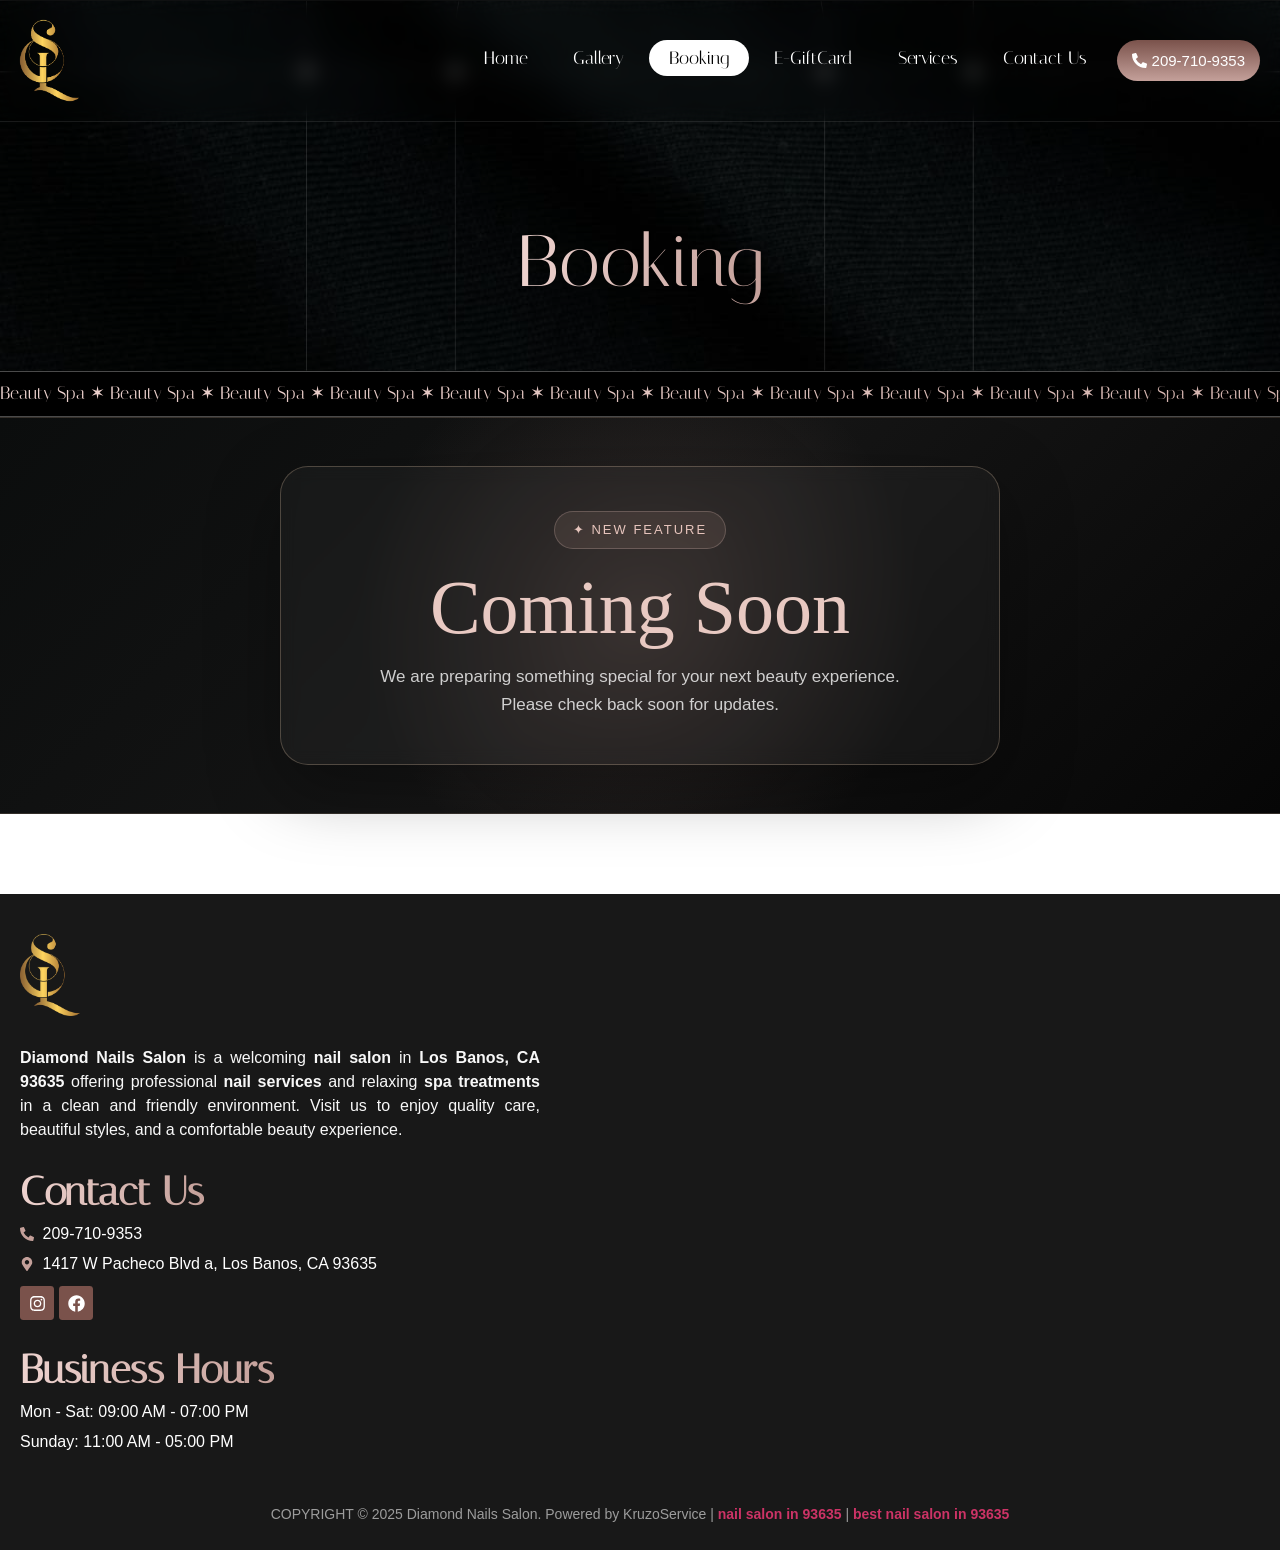
==== booking.html @ 9207c077 "init" ====
<!doctype html>
<html lang="en-US">
  <head>
    <meta charset="UTF-8" />
    <meta name="viewport" content="width=device-width, initial-scale=1" />
    <link rel="profile" href="https://gmpg.org/xfn/11" />
    <meta
      name="robots"
      content="index, follow, max-image-preview:large, max-snippet:-1, max-video-preview:-1"
    />

    <!-- This site is optimized with the Yoast SEO Premium plugin v25.3 (Yoast SEO v25.3) - https://yoast.com/wordpress/plugins/seo/ -->
    <title>Diamond Nails Salon</title>
    <link rel="canonical" href="booking.html" />
    <meta property="og:locale" content="en_US" />
    <meta property="og:type" content="article" />
    <meta property="og:title" content="Diamond Nails Salon" />
    <meta
      property="og:description"
      content="Booking GENERAL In this privacy &amp; cookies policy (“Policy”), we describe the information that we collect about you, that you provide to us, is provided to us by third parties, and will be processed by us, as you use this Application (our “App”) and the services available through this App, our mobile application, and for […]"
    />
    <meta property="og:url" content="https://solnailsspacary.com/booking/" />
    <meta property="og:site_name" content="Diamond Nails Salon" />
    <meta
      property="article:publisher"
      content="https://www.facebook.com/DiamondNailsSalon4"
    />
    <meta
      property="article:modified_time"
      content="2026-03-06T20:10:33+00:00"
    />
    <meta property="og:image" content="assets/images/image-6-cdd45d088b.png" />
    <meta property="og:image:width" content="1262" />
    <meta property="og:image:height" content="1726" />
    <meta property="og:image:type" content="image/png" />
    <meta name="twitter:card" content="summary_large_image" />
    <meta name="twitter:label1" content="Est. reading time" />
    <meta name="twitter:data1" content="28 minutes" />
    <script type="application/ld+json" class="yoast-schema-graph">
      {
        "@context": "https://schema.org",
        "@graph": [
          {
            "@type": "WebPage",
            "@id": "https://solnailsspacary.com/booking/",
            "url": "https://solnailsspacary.com/booking/",
            "name": "Booking - Nail salon in Cary | Diamond Nails Salon | CA 93635",
            "isPartOf": { "@id": "https://solnailsspacary.com/#website" },
            "datePublished": "2024-12-26T17:07:04+00:00",
            "dateModified": "2026-03-06T20:10:33+00:00",
            "breadcrumb": {
              "@id": "https://solnailsspacary.com/booking/#breadcrumb"
            },
            "inLanguage": "en-US",
            "potentialAction": [
              {
                "@type": "ReadAction",
                "target": ["https://solnailsspacary.com/booking/"]
              }
            ]
          },
          {
            "@type": "BreadcrumbList",
            "@id": "https://solnailsspacary.com/booking/#breadcrumb",
            "itemListElement": [
              {
                "@type": "ListItem",
                "position": 1,
                "name": "Home",
                "item": "https://solnailsspacary.com/"
              },
              { "@type": "ListItem", "position": 2, "name": "Booking" }
            ]
          },
          {
            "@type": "WebSite",
            "@id": "https://solnailsspacary.com/#website",
            "url": "https://solnailsspacary.com/",
            "name": "Nail salon in Cary | Diamond Nails Salon | CA 93635",
            "description": "Best nail salon in 93635",
            "publisher": { "@id": "https://solnailsspacary.com/#organization" },
            "alternateName": "Diamond Nails Salon",
            "potentialAction": [
              {
                "@type": "SearchAction",
                "target": {
                  "@type": "EntryPoint",
                  "urlTemplate": "https://solnailsspacary.com/?s={search_term_string}"
                },
                "query-input": {
                  "@type": "PropertyValueSpecification",
                  "valueRequired": true,
                  "valueName": "search_term_string"
                }
              }
            ],
            "inLanguage": "en-US"
          },
          {
            "@type": "Organization",
            "@id": "https://solnailsspacary.com/#organization",
            "name": "Diamond Nails Salon",
            "alternateName": "Diamond Nails Salon",
            "url": "https://solnailsspacary.com/",
            "logo": {
              "@type": "ImageObject",
              "inLanguage": "en-US",
              "@id": "https://solnailsspacary.com/#/schema/logo/image/",
              "url": "assets/images/image-6-cdd45d088b.png",
              "contentUrl": "assets/images/image-6-cdd45d088b.png",
              "width": 1262,
              "height": 1726,
              "caption": "Diamond Nails Salon"
            },
            "image": {
              "@id": "https://solnailsspacary.com/#/schema/logo/image/"
            },
            "sameAs": [
              "https://www.facebook.com/DiamondNailsSalon4",
              "https://www.instagram.com/solnailsspacary"
            ],
            "description": "At to Diamond Nails Salon, a modern nail salon in Los Banos, CA 93635 relaxation, expert care come together to create a refreshing self-care experience",
            "telephone": "+1-919-467-8168",
            "legalName": "Diamond Nails Salon",
            "numberOfEmployees": {
              "@type": "QuantitativeValue",
              "minValue": "1",
              "maxValue": "10"
            },
            "publishingPrinciples": "https://solnailsspacary.com/",
            "ownershipFundingInfo": "https://solnailsspacary.com/",
            "actionableFeedbackPolicy": "https://solnailsspacary.com/services/",
            "correctionsPolicy": "https://solnailsspacary.com/contact-us/",
            "ethicsPolicy": "https://solnailsspacary.com/booking/",
            "diversityPolicy": "https://solnailsspacary.com/gallery/",
            "diversityStaffingReport": "https://solnailsspacary.com/"
          }
        ]
      }
    </script>
    <!-- / Yoast SEO Premium plugin. -->

    <link rel="dns-prefetch" href="//www.googletagmanager.com" />
    <link
      rel="alternate"
      type="application/rss+xml"
      title="Nail salon in Cary | Diamond Nails Salon | CA 93635 » Feed"
      href="https://solnailsspacary.com/feed/"
    />
    <link
      rel="alternate"
      type="application/rss+xml"
      title="Nail salon in Cary | Diamond Nails Salon | CA 93635 » Comments Feed"
      href="https://solnailsspacary.com/comments/feed/"
    />
    <link
      rel="alternate"
      title="oEmbed (JSON)"
      type="application/json+oembed"
      href="https://solnailsspacary.com/wp-json/oembed/1.0/embed?url=https%3A%2F%2Fsolnailsspacary.com%2Fbooking%2F"
    />
    <link
      rel="alternate"
      title="oEmbed (XML)"
      type="text/xml+oembed"
      href="https://solnailsspacary.com/wp-json/oembed/1.0/embed?url=https%3A%2F%2Fsolnailsspacary.com%2Fbooking%2F&amp;format=xml"
    />
    <style id="wp-img-auto-sizes-contain-inline-css">
      img:is([sizes="auto" i], [sizes^="auto," i]) {
        contain-intrinsic-size: 3000px 1500px;
      }
      /*# sourceURL=wp-img-auto-sizes-contain-inline-css */
    </style>
    <style id="global-styles-inline-css">
      :root {
        --wp--preset--aspect-ratio--square: 1;
        --wp--preset--aspect-ratio--4-3: 4/3;
        --wp--preset--aspect-ratio--3-4: 3/4;
        --wp--preset--aspect-ratio--3-2: 3/2;
        --wp--preset--aspect-ratio--2-3: 2/3;
        --wp--preset--aspect-ratio--16-9: 16/9;
        --wp--preset--aspect-ratio--9-16: 9/16;
        --wp--preset--color--black: #000000;
        --wp--preset--color--cyan-bluish-gray: #abb8c3;
        --wp--preset--color--white: #ffffff;
        --wp--preset--color--pale-pink: #f78da7;
        --wp--preset--color--vivid-red: #cf2e2e;
        --wp--preset--color--luminous-vivid-orange: #ff6900;
        --wp--preset--color--luminous-vivid-amber: #fcb900;
        --wp--preset--color--light-green-cyan: #7bdcb5;
        --wp--preset--color--vivid-green-cyan: #00d084;
        --wp--preset--color--pale-cyan-blue: #8ed1fc;
        --wp--preset--color--vivid-cyan-blue: #0693e3;
        --wp--preset--color--vivid-purple: #9b51e0;
        --wp--preset--gradient--vivid-cyan-blue-to-vivid-purple: linear-gradient(
          135deg,
          rgb(6, 147, 227) 0%,
          rgb(155, 81, 224) 100%
        );
        --wp--preset--gradient--light-green-cyan-to-vivid-green-cyan: linear-gradient(
          135deg,
          rgb(122, 220, 180) 0%,
          rgb(0, 208, 130) 100%
        );
        --wp--preset--gradient--luminous-vivid-amber-to-luminous-vivid-orange: linear-gradient(
          135deg,
          rgb(252, 185, 0) 0%,
          rgb(255, 105, 0) 100%
        );
        --wp--preset--gradient--luminous-vivid-orange-to-vivid-red: linear-gradient(
          135deg,
          rgb(255, 105, 0) 0%,
          rgb(207, 46, 46) 100%
        );
        --wp--preset--gradient--very-light-gray-to-cyan-bluish-gray: linear-gradient(
          135deg,
          rgb(238, 238, 238) 0%,
          rgb(169, 184, 195) 100%
        );
        --wp--preset--gradient--cool-to-warm-spectrum: linear-gradient(
          135deg,
          rgb(74, 234, 220) 0%,
          rgb(151, 120, 209) 20%,
          rgb(207, 42, 186) 40%,
          rgb(238, 44, 130) 60%,
          rgb(251, 105, 98) 80%,
          rgb(254, 248, 76) 100%
        );
        --wp--preset--gradient--blush-light-purple: linear-gradient(
          135deg,
          rgb(255, 206, 236) 0%,
          rgb(152, 150, 240) 100%
        );
        --wp--preset--gradient--blush-bordeaux: linear-gradient(
          135deg,
          rgb(254, 205, 165) 0%,
          rgb(254, 45, 45) 50%,
          rgb(107, 0, 62) 100%
        );
        --wp--preset--gradient--luminous-dusk: linear-gradient(
          135deg,
          rgb(255, 203, 112) 0%,
          rgb(199, 81, 192) 50%,
          rgb(65, 88, 208) 100%
        );
        --wp--preset--gradient--pale-ocean: linear-gradient(
          135deg,
          rgb(255, 245, 203) 0%,
          rgb(182, 227, 212) 50%,
          rgb(51, 167, 181) 100%
        );
        --wp--preset--gradient--electric-grass: linear-gradient(
          135deg,
          rgb(202, 248, 128) 0%,
          rgb(113, 206, 126) 100%
        );
        --wp--preset--gradient--midnight: linear-gradient(
          135deg,
          rgb(2, 3, 129) 0%,
          rgb(40, 116, 252) 100%
        );
        --wp--preset--font-size--small: 13px;
        --wp--preset--font-size--medium: 20px;
        --wp--preset--font-size--large: 36px;
        --wp--preset--font-size--x-large: 42px;
        --wp--preset--spacing--20: 0.44rem;
        --wp--preset--spacing--30: 0.67rem;
        --wp--preset--spacing--40: 1rem;
        --wp--preset--spacing--50: 1.5rem;
        --wp--preset--spacing--60: 2.25rem;
        --wp--preset--spacing--70: 3.38rem;
        --wp--preset--spacing--80: 5.06rem;
        --wp--preset--shadow--natural: 6px 6px 9px rgba(0, 0, 0, 0.2);
        --wp--preset--shadow--deep: 12px 12px 50px rgba(0, 0, 0, 0.4);
        --wp--preset--shadow--sharp: 6px 6px 0px rgba(0, 0, 0, 0.2);
        --wp--preset--shadow--outlined:
          6px 6px 0px -3px rgb(255, 255, 255), 6px 6px rgb(0, 0, 0);
        --wp--preset--shadow--crisp: 6px 6px 0px rgb(0, 0, 0);
      }
      :root {
        --wp--style--global--content-size: 800px;
        --wp--style--global--wide-size: 1200px;
      }
      :where(body) {
        margin: 0;
      }
      .wp-site-blocks > .alignleft {
        float: left;
        margin-right: 2em;
      }
      .wp-site-blocks > .alignright {
        float: right;
        margin-left: 2em;
      }
      .wp-site-blocks > .aligncenter {
        justify-content: center;
        margin-left: auto;
        margin-right: auto;
      }
      :where(.wp-site-blocks) > * {
        margin-block-start: 24px;
        margin-block-end: 0;
      }
      :where(.wp-site-blocks) > :first-child {
        margin-block-start: 0;
      }
      :where(.wp-site-blocks) > :last-child {
        margin-block-end: 0;
      }
      :root {
        --wp--style--block-gap: 24px;
      }
      :root :where(.is-layout-flow) > :first-child {
        margin-block-start: 0;
      }
      :root :where(.is-layout-flow) > :last-child {
        margin-block-end: 0;
      }
      :root :where(.is-layout-flow) > * {
        margin-block-start: 24px;
        margin-block-end: 0;
      }
      :root :where(.is-layout-constrained) > :first-child {
        margin-block-start: 0;
      }
      :root :where(.is-layout-constrained) > :last-child {
        margin-block-end: 0;
      }
      :root :where(.is-layout-constrained) > * {
        margin-block-start: 24px;
        margin-block-end: 0;
      }
      :root :where(.is-layout-flex) {
        gap: 24px;
      }
      :root :where(.is-layout-grid) {
        gap: 24px;
      }
      .is-layout-flow > .alignleft {
        float: left;
        margin-inline-start: 0;
        margin-inline-end: 2em;
      }
      .is-layout-flow > .alignright {
        float: right;
        margin-inline-start: 2em;
        margin-inline-end: 0;
      }
      .is-layout-flow > .aligncenter {
        margin-left: auto !important;
        margin-right: auto !important;
      }
      .is-layout-constrained > .alignleft {
        float: left;
        margin-inline-start: 0;
        margin-inline-end: 2em;
      }
      .is-layout-constrained > .alignright {
        float: right;
        margin-inline-start: 2em;
        margin-inline-end: 0;
      }
      .is-layout-constrained > .aligncenter {
        margin-left: auto !important;
        margin-right: auto !important;
      }
      .is-layout-constrained
        > :where(:not(.alignleft):not(.alignright):not(.alignfull)) {
        max-width: var(--wp--style--global--content-size);
        margin-left: auto !important;
        margin-right: auto !important;
      }
      .is-layout-constrained > .alignwide {
        max-width: var(--wp--style--global--wide-size);
      }
      body .is-layout-flex {
        display: flex;
      }
      .is-layout-flex {
        flex-wrap: wrap;
        align-items: center;
      }
      .is-layout-flex > :is(*, div) {
        margin: 0;
      }
      body .is-layout-grid {
        display: grid;
      }
      .is-layout-grid > :is(*, div) {
        margin: 0;
      }
      body {
        padding-top: 0px;
        padding-right: 0px;
        padding-bottom: 0px;
        padding-left: 0px;
      }
      :root :where(.wp-element-button, .wp-block-button__link) {
        background-color: #32373c;
        border-width: 0;
        color: #fff;
        font-family: inherit;
        font-size: inherit;
        font-style: inherit;
        font-weight: inherit;
        letter-spacing: inherit;
        line-height: inherit;
        padding-top: calc(0.667em + 2px);
        padding-right: calc(1.333em + 2px);
        padding-bottom: calc(0.667em + 2px);
        padding-left: calc(1.333em + 2px);
        text-decoration: none;
        text-transform: inherit;
      }
      .has-black-color {
        color: var(--wp--preset--color--black) !important;
      }
      .has-cyan-bluish-gray-color {
        color: var(--wp--preset--color--cyan-bluish-gray) !important;
      }
      .has-white-color {
        color: var(--wp--preset--color--white) !important;
      }
      .has-pale-pink-color {
        color: var(--wp--preset--color--pale-pink) !important;
      }
      .has-vivid-red-color {
        color: var(--wp--preset--color--vivid-red) !important;
      }
      .has-luminous-vivid-orange-color {
        color: var(--wp--preset--color--luminous-vivid-orange) !important;
      }
      .has-luminous-vivid-amber-color {
        color: var(--wp--preset--color--luminous-vivid-amber) !important;
      }
      .has-light-green-cyan-color {
        color: var(--wp--preset--color--light-green-cyan) !important;
      }
      .has-vivid-green-cyan-color {
        color: var(--wp--preset--color--vivid-green-cyan) !important;
      }
      .has-pale-cyan-blue-color {
        color: var(--wp--preset--color--pale-cyan-blue) !important;
      }
      .has-vivid-cyan-blue-color {
        color: var(--wp--preset--color--vivid-cyan-blue) !important;
      }
      .has-vivid-purple-color {
        color: var(--wp--preset--color--vivid-purple) !important;
      }
      .has-black-background-color {
        background-color: var(--wp--preset--color--black) !important;
      }
      .has-cyan-bluish-gray-background-color {
        background-color: var(--wp--preset--color--cyan-bluish-gray) !important;
      }
      .has-white-background-color {
        background-color: var(--wp--preset--color--white) !important;
      }
      .has-pale-pink-background-color {
        background-color: var(--wp--preset--color--pale-pink) !important;
      }
      .has-vivid-red-background-color {
        background-color: var(--wp--preset--color--vivid-red) !important;
      }
      .has-luminous-vivid-orange-background-color {
        background-color: var(
          --wp--preset--color--luminous-vivid-orange
        ) !important;
      }
      .has-luminous-vivid-amber-background-color {
        background-color: var(
          --wp--preset--color--luminous-vivid-amber
        ) !important;
      }
      .has-light-green-cyan-background-color {
        background-color: var(--wp--preset--color--light-green-cyan) !important;
      }
      .has-vivid-green-cyan-background-color {
        background-color: var(--wp--preset--color--vivid-green-cyan) !important;
      }
      .has-pale-cyan-blue-background-color {
        background-color: var(--wp--preset--color--pale-cyan-blue) !important;
      }
      .has-vivid-cyan-blue-background-color {
        background-color: var(--wp--preset--color--vivid-cyan-blue) !important;
      }
      .has-vivid-purple-background-color {
        background-color: var(--wp--preset--color--vivid-purple) !important;
      }
      .has-black-border-color {
        border-color: var(--wp--preset--color--black) !important;
      }
      .has-cyan-bluish-gray-border-color {
        border-color: var(--wp--preset--color--cyan-bluish-gray) !important;
      }
      .has-white-border-color {
        border-color: var(--wp--preset--color--white) !important;
      }
      .has-pale-pink-border-color {
        border-color: var(--wp--preset--color--pale-pink) !important;
      }
      .has-vivid-red-border-color {
        border-color: var(--wp--preset--color--vivid-red) !important;
      }
      .has-luminous-vivid-orange-border-color {
        border-color: var(
          --wp--preset--color--luminous-vivid-orange
        ) !important;
      }
      .has-luminous-vivid-amber-border-color {
        border-color: var(--wp--preset--color--luminous-vivid-amber) !important;
      }
      .has-light-green-cyan-border-color {
        border-color: var(--wp--preset--color--light-green-cyan) !important;
      }
      .has-vivid-green-cyan-border-color {
        border-color: var(--wp--preset--color--vivid-green-cyan) !important;
      }
      .has-pale-cyan-blue-border-color {
        border-color: var(--wp--preset--color--pale-cyan-blue) !important;
      }
      .has-vivid-cyan-blue-border-color {
        border-color: var(--wp--preset--color--vivid-cyan-blue) !important;
      }
      .has-vivid-purple-border-color {
        border-color: var(--wp--preset--color--vivid-purple) !important;
      }
      .has-vivid-cyan-blue-to-vivid-purple-gradient-background {
        background: var(
          --wp--preset--gradient--vivid-cyan-blue-to-vivid-purple
        ) !important;
      }
      .has-light-green-cyan-to-vivid-green-cyan-gradient-background {
        background: var(
          --wp--preset--gradient--light-green-cyan-to-vivid-green-cyan
        ) !important;
      }
      .has-luminous-vivid-amber-to-luminous-vivid-orange-gradient-background {
        background: var(
          --wp--preset--gradient--luminous-vivid-amber-to-luminous-vivid-orange
        ) !important;
      }
      .has-luminous-vivid-orange-to-vivid-red-gradient-background {
        background: var(
          --wp--preset--gradient--luminous-vivid-orange-to-vivid-red
        ) !important;
      }
      .has-very-light-gray-to-cyan-bluish-gray-gradient-background {
        background: var(
          --wp--preset--gradient--very-light-gray-to-cyan-bluish-gray
        ) !important;
      }
      .has-cool-to-warm-spectrum-gradient-background {
        background: var(
          --wp--preset--gradient--cool-to-warm-spectrum
        ) !important;
      }
      .has-blush-light-purple-gradient-background {
        background: var(--wp--preset--gradient--blush-light-purple) !important;
      }
      .has-blush-bordeaux-gradient-background {
        background: var(--wp--preset--gradient--blush-bordeaux) !important;
      }
      .has-luminous-dusk-gradient-background {
        background: var(--wp--preset--gradient--luminous-dusk) !important;
      }
      .has-pale-ocean-gradient-background {
        background: var(--wp--preset--gradient--pale-ocean) !important;
      }
      .has-electric-grass-gradient-background {
        background: var(--wp--preset--gradient--electric-grass) !important;
      }
      .has-midnight-gradient-background {
        background: var(--wp--preset--gradient--midnight) !important;
      }
      .has-small-font-size {
        font-size: var(--wp--preset--font-size--small) !important;
      }
      .has-medium-font-size {
        font-size: var(--wp--preset--font-size--medium) !important;
      }
      .has-large-font-size {
        font-size: var(--wp--preset--font-size--large) !important;
      }
      .has-x-large-font-size {
        font-size: var(--wp--preset--font-size--x-large) !important;
      }
      :root :where(.wp-block-icon svg) {
        width: 24px;
      }
      :root :where(.wp-block-pullquote) {
        font-size: 1.5em;
        line-height: 1.6;
      }
      /*# sourceURL=global-styles-inline-css */
    </style>
    <link
      rel="stylesheet"
      id="hello-elementor-css"
      href="assets/css/reset-f92beaf9d3.css"
      media="all"
    />
    <link
      rel="stylesheet"
      id="hello-elementor-theme-style-css"
      href="assets/css/theme-96103d487b.css"
      media="all"
    />
    <link
      rel="stylesheet"
      id="hello-elementor-header-footer-css"
      href="assets/css/header-footer-85b1dd66c3.css"
      media="all"
    />
    <link
      rel="stylesheet"
      id="elementor-frontend-css"
      href="assets/css/frontend.min-c69f1d5031.css"
      media="all"
    />
    <link
      rel="stylesheet"
      id="elementor-post-7-css"
      href="assets/css/post-7-00ad37106e.css"
      media="all"
    />
    <link
      rel="stylesheet"
      id="widget-image-css"
      href="assets/css/widget-image.min-2572db3da2.css"
      media="all"
    />
    <link
      rel="stylesheet"
      id="widget-nav-menu-css"
      href="assets/css/widget-nav-menu.min-a2b6302994.css"
      media="all"
    />
    <link
      rel="stylesheet"
      id="e-motion-fx-css"
      href="assets/css/motion-fx.min-4e9a77ce0b.css"
      media="all"
    />
    <link
      rel="stylesheet"
      id="widget-spacer-css"
      href="assets/css/widget-spacer.min-863f85ca0e.css"
      media="all"
    />
    <link
      rel="stylesheet"
      id="widget-heading-css"
      href="assets/css/widget-heading.min-6977da8da7.css"
      media="all"
    />
    <link
      rel="stylesheet"
      id="widget-icon-list-css"
      href="assets/css/widget-icon-list.min-16bd223da2.css"
      media="all"
    />
    <link
      rel="stylesheet"
      id="widget-social-icons-css"
      href="assets/css/widget-social-icons.min-af8796609a.css"
      media="all"
    />
    <link
      rel="stylesheet"
      id="e-apple-webkit-css"
      href="assets/css/apple-webkit.min-6a107888ce.css"
      media="all"
    />
    <link
      rel="stylesheet"
      id="widget-accordion-css"
      href="assets/css/widget-accordion.min-0a7cca9f15.css"
      media="all"
    />
    <link
      rel="stylesheet"
      id="elementor-post-398-css"
      href="assets/css/post-398-4fa448f209.css"
      media="all"
    />
    <link
      rel="stylesheet"
      id="elementor-post-52-css"
      href="assets/css/post-52-d36d2ee54d.css"
      media="all"
    />
    <link
      rel="stylesheet"
      id="elementor-post-113-css"
      href="assets/css/post-113-6d79d5c1ef.css"
      media="all"
    />
    <link
      rel="stylesheet"
      id="ekit-widget-styles-css"
      href="assets/css/widget-styles-6978b526a3.css"
      media="all"
    />
    <link
      rel="stylesheet"
      id="ekit-responsive-css"
      href="assets/css/responsive-26fd5a0708.css"
      media="all"
    />
    <link
      rel="stylesheet"
      id="elementor-gf-italiana-css"
      href="https://fonts.googleapis.com/css?family=Italiana:100,100italic,200,200italic,300,300italic,400,400italic,500,500italic,600,600italic,700,700italic,800,800italic,900,900italic&amp;display=swap"
      media="all"
    />
    <link
      rel="stylesheet"
      id="elementor-gf-lato-css"
      href="https://fonts.googleapis.com/css?family=Lato:100,100italic,200,200italic,300,300italic,400,400italic,500,500italic,600,600italic,700,700italic,800,800italic,900,900italic&amp;display=swap"
      media="all"
    />
    <link
      rel="stylesheet"
      id="elementor-icons-ekiticons-css"
      href="assets/css/ekiticons-0586f392a0.css"
      media="all"
    />
    <script
      id="jquery-core-js"
      src="assets/js/jquery.min-f74d520d9c.js"
    ></script>
    <script
      id="jquery-migrate-js"
      src="assets/js/jquery-migrate.min-b791bd57aa.js"
    ></script>
    <link
      rel="https://api.w.org/"
      href="https://solnailsspacary.com/wp-json/"
    />
    <link
      rel="alternate"
      title="JSON"
      type="application/json"
      href="https://solnailsspacary.com/wp-json/wp/v2/pages/398"
    />
    <link
      rel="EditURI"
      type="application/rsd+xml"
      title="RSD"
      href="https://solnailsspacary.com/xmlrpc.php?rsd"
    />

    <link rel="shortlink" href="https://solnailsspacary.com/?p=398" />
    <meta name="generator" content="Site Kit by Google 1.168.0" />
    <meta
      name="generator"
      content="Elementor 3.34.1; features: e_font_icon_svg, additional_custom_breakpoints; settings: css_print_method-external, google_font-enabled, font_display-swap"
    />
    <style>
      .e-con.e-parent:nth-of-type(n + 4):not(.e-lazyloaded):not(.e-no-lazyload),
      .e-con.e-parent:nth-of-type(n + 4):not(.e-lazyloaded):not(.e-no-lazyload)
        * {
        background-image: none !important;
      }
      @media screen and (max-height: 1024px) {
        .e-con.e-parent:nth-of-type(n + 3):not(.e-lazyloaded):not(
            .e-no-lazyload
          ),
        .e-con.e-parent:nth-of-type(n + 3):not(.e-lazyloaded):not(
            .e-no-lazyload
          )
          * {
          background-image: none !important;
        }
      }
      @media screen and (max-height: 640px) {
        .e-con.e-parent:nth-of-type(n + 2):not(.e-lazyloaded):not(
            .e-no-lazyload
          ),
        .e-con.e-parent:nth-of-type(n + 2):not(.e-lazyloaded):not(
            .e-no-lazyload
          )
          * {
          background-image: none !important;
        }
      }
    </style>
    <style class="wpcode-css-snippet">
      /*làm mờ header*/
      .blur-10 {
        backdrop-filter: blur(10px) !important;
        -webkit-backdrop-filter: blur(10px);
      }
    </style>
    <meta name="theme-color" content="#FFFFFF" />
    <link
      rel="icon"
      href="assets/images/site-icon-sol-nails-spa-cary-nc-150x150-adc25246d2.png"
      sizes="32x32"
    />
    <link
      rel="icon"
      href="assets/images/site-icon-sol-nails-spa-cary-nc-300x300-094d5dffdf.png"
      sizes="192x192"
    />
    <link
      rel="apple-touch-icon"
      href="assets/images/site-icon-sol-nails-spa-cary-nc-300x300-094d5dffdf.png"
    />
    <meta
      name="msapplication-TileImage"
      content="assets/images/site-icon-sol-nails-spa-cary-nc-300x300-094d5dffdf.png"
    />
    <script
      src="assets/js/wp-emoji-release.min-9ec11ea189.js"
      defer=""
    ></script>
  </head>
  <body
    class="wp-singular page-template page-template-elementor_header_footer page page-id-398 wp-custom-logo wp-embed-responsive wp-theme-hello-elementor eio-default hello-elementor-default elementor-default elementor-template-full-width elementor-kit-7 elementor-page elementor-page-398 e--ua-blink e--ua-webkit"
    data-elementor-device-mode="desktop"
  >
    <a class="skip-link screen-reader-text" href="#content">Skip to content</a>

    <header
      data-elementor-type="header"
      data-elementor-id="52"
      class="elementor elementor-52 elementor-location-header elementor-motion-effects-parent"
      data-elementor-post-type="elementor_library"
    >
      <div
        class="elementor-element elementor-element-642881d e-flex e-con-boxed e-con e-parent e-lazyloaded"
        data-id="642881d"
        data-element_type="container"
        data-settings='{"background_background":"classic"}'
      >
        <div class="e-con-inner"></div>
      </div>
      <div
        class="elementor-element elementor-element-9101cc4 blur-10 e-flex e-con-boxed e-con e-parent elementor-motion-effects-element elementor-motion-effects-element-type-background e-lazyloaded"
        data-id="9101cc4"
        data-element_type="container"
        data-settings='{"position":"fixed","background_background":"classic","background_motion_fx_motion_fx_scrolling":"yes","background_motion_fx_opacity_effect":"yes","background_motion_fx_opacity_range":{"unit":"%","size":"","sizes":{"start":100,"end":100}},"background_motion_fx_opacity_direction":"out-in","background_motion_fx_opacity_level":{"unit":"px","size":10,"sizes":[]},"background_motion_fx_devices":["desktop","tablet","mobile"]}'
        style="--e-transform-transition-duration: 100ms"
      >
        <div class="elementor-motion-effects-container">
          <div
            class="elementor-motion-effects-layer"
            style="width: 100%; height: 100%; opacity: 0; will-change: opacity"
          ></div>
        </div>
        <div class="e-con-inner">
          <div
            class="elementor-element elementor-element-139ed85 e-con-full e-flex e-con e-child"
            data-id="139ed85"
            data-element_type="container"
          >
            <div
              class="elementor-element elementor-element-5b4b7b5 elementor-widget elementor-widget-image"
              data-id="5b4b7b5"
              data-element_type="widget"
              data-widget_type="image.default"
            >
              <div class="elementor-widget-container">
                <a href="/home">
                  <img
                    width="749"
                    height="1024"
                    src="assets/images/image-6-749x1024-33034505da.png"
                    class="attachment-large size-large wp-image-1556"
                    alt="sol-nails-spa-cary-nc"
                    srcset="
                      assets/images/image-6-749x1024-33034505da.png   749w,
                      assets/images/image-6-219x300-42bad863b5.png    219w,
                      assets/images/image-6-768x1050-b18435426d.png   768w,
                      assets/images/image-6-1123x1536-15567d1903.png 1123w,
                      assets/images/image-6-cdd45d088b.png           1262w
                    "
                    sizes="(max-width: 749px) 100vw, 749px"
                  />
                </a>
              </div>
            </div>
          </div>
          <div
            class="elementor-element elementor-element-8c4b021 e-con-full e-flex e-con e-child"
            data-id="8c4b021"
            data-element_type="container"
          >
            <div
              class="elementor-element elementor-element-689aaa6 elementor-nav-menu--stretch elementor-nav-menu--dropdown-mobile elementor-nav-menu__text-align-aside elementor-nav-menu--toggle elementor-nav-menu--burger elementor-widget elementor-widget-nav-menu"
              data-id="689aaa6"
              data-element_type="widget"
              data-settings='{"full_width":"stretch","layout":"horizontal","submenu_icon":{"value":"&lt;svg aria-hidden=\"true\" class=\"e-font-icon-svg e-fas-caret-down\" viewBox=\"0 0 320 512\" xmlns=\"http:\/\/www.w3.org\/2000\/svg\"&gt;&lt;path d=\"M31.3 192h257.3c17.8 0 26.7 21.5 14.1 34.1L174.1 354.8c-7.8 7.8-20.5 7.8-28.3 0L17.2 226.1C4.6 213.5 13.5 192 31.3 192z\"&gt;&lt;\/path&gt;&lt;\/svg&gt;","library":"fa-solid"},"toggle":"burger"}'
              data-widget_type="nav-menu.default"
            >
              <div class="elementor-widget-container">
                <nav
                  aria-label="Menu"
                  class="elementor-nav-menu--main elementor-nav-menu__container elementor-nav-menu--layout-horizontal e--pointer-background e--animation-fade"
                >
                  <ul
                    id="menu-1-689aaa6"
                    class="elementor-nav-menu"
                    data-smartmenus-id="17808316102201223"
                  >
                    <li
                      class="menu-item menu-item-type-post_type menu-item-object-page menu-item-home menu-item-privacy-policy menu-item-104"
                    >
                      <a
                        rel="privacy-policy"
                        href="index.html"
                        class="elementor-item"
                        >Home</a
                      >
                    </li>
                    <li
                      class="menu-item menu-item-type-post_type menu-item-object-page menu-item-395"
                    >
                      <a href="gallery.html" class="elementor-item">Gallery</a>
                    </li>
                    <li
                      class="menu-item menu-item-type-post_type menu-item-object-page current-menu-item page_item page-item-398 current_page_item menu-item-403"
                    >
                      <a
                        href="booking.html"
                        aria-current="page"
                        class="elementor-item elementor-item-active"
                        >Booking</a
                      >
                    </li>
                    <li
                      class="menu-item menu-item-type-post_type menu-item-object-page menu-item-1579"
                    >
                      <a href="giftcard.html" class="elementor-item"
                        >E-GiftCard</a
                      >
                    </li>
                    <li
                      class="menu-item menu-item-type-post_type menu-item-object-page menu-item-404"
                    >
                      <a href="services.html" class="elementor-item"
                        >Services</a
                      >
                    </li>
                    <li
                      class="menu-item menu-item-type-post_type menu-item-object-page menu-item-402"
                    >
                      <a href="contact-us.html" class="elementor-item"
                        >Contact Us</a
                      >
                    </li>
                  </ul>
                </nav>
                <div
                  class="elementor-menu-toggle"
                  role="button"
                  tabindex="0"
                  aria-label="Menu Toggle"
                  aria-expanded="false"
                  style=""
                >
                  <i
                    aria-hidden="true"
                    role="presentation"
                    class="elementor-menu-toggle__icon--open icon icon-burger-menu"
                  ></i
                  ><svg
                    aria-hidden="true"
                    role="presentation"
                    class="elementor-menu-toggle__icon--close e-font-icon-svg e-eicon-close"
                    viewBox="0 0 1000 1000"
                    xmlns="http://www.w3.org/2000/svg"
                  >
                    <path
                      d="M742 167L500 408 258 167C246 154 233 150 217 150 196 150 179 158 167 167 154 179 150 196 150 212 150 229 154 242 171 254L408 500 167 742C138 771 138 800 167 829 196 858 225 858 254 829L496 587 738 829C750 842 767 846 783 846 800 846 817 842 829 829 842 817 846 804 846 783 846 767 842 750 829 737L588 500 833 258C863 229 863 200 833 171 804 137 775 137 742 167Z"
                    ></path>
                  </svg>
                </div>
                <nav
                  class="elementor-nav-menu--dropdown elementor-nav-menu__container"
                  aria-hidden="true"
                  style="width: 1440px; left: 0px; top: 44px; --menu-height: 0"
                >
                  <ul
                    id="menu-2-689aaa6"
                    class="elementor-nav-menu"
                    data-smartmenus-id="17808316102202915"
                  >
                    <li
                      class="menu-item menu-item-type-post_type menu-item-object-page menu-item-home menu-item-privacy-policy menu-item-104"
                    >
                      <a
                        rel="privacy-policy"
                        href="index.html"
                        class="elementor-item"
                        tabindex="-1"
                        >Home</a
                      >
                    </li>
                    <li
                      class="menu-item menu-item-type-post_type menu-item-object-page menu-item-395"
                    >
                      <a
                        href="gallery.html"
                        class="elementor-item"
                        tabindex="-1"
                        >Gallery</a
                      >
                    </li>
                    <li
                      class="menu-item menu-item-type-post_type menu-item-object-page current-menu-item page_item page-item-398 current_page_item menu-item-403"
                    >
                      <a
                        href="booking.html"
                        aria-current="page"
                        class="elementor-item elementor-item-active"
                        tabindex="-1"
                        >Booking</a
                      >
                    </li>
                    <li
                      class="menu-item menu-item-type-post_type menu-item-object-page menu-item-1579"
                    >
                      <a
                        href="giftcard.html"
                        class="elementor-item"
                        tabindex="-1"
                        >E-GiftCard</a
                      >
                    </li>
                    <li
                      class="menu-item menu-item-type-post_type menu-item-object-page menu-item-404"
                    >
                      <a
                        href="services.html"
                        class="elementor-item"
                        tabindex="-1"
                        >Services</a
                      >
                    </li>
                    <li
                      class="menu-item menu-item-type-post_type menu-item-object-page menu-item-402"
                    >
                      <a
                        href="contact-us.html"
                        class="elementor-item"
                        tabindex="-1"
                        >Contact Us</a
                      >
                    </li>
                  </ul>
                </nav>
              </div>
            </div>
            <div
              class="elementor-element elementor-element-ca63773 elementor-widget elementor-widget-button"
              data-id="ca63773"
              data-element_type="widget"
              data-widget_type="button.default"
            >
              <div class="elementor-widget-container">
                <div class="elementor-button-wrapper">
                  <a
                    class="elementor-button elementor-button-link elementor-size-sm"
                    href="tel:+12097109353"
                  >
                    <span class="elementor-button-content-wrapper">
                      <span class="elementor-button-icon">
                        <svg
                          aria-hidden="true"
                          class="e-font-icon-svg e-fas-phone-alt"
                          viewBox="0 0 512 512"
                          xmlns="http://www.w3.org/2000/svg"
                        >
                          <path
                            d="M497.39 361.8l-112-48a24 24 0 0 0-28 6.9l-49.6 60.6A370.66 370.66 0 0 1 130.6 204.11l60.6-49.6a23.94 23.94 0 0 0 6.9-28l-48-112A24.16 24.16 0 0 0 122.6.61l-104 24A24 24 0 0 0 0 48c0 256.5 207.9 464 464 464a24 24 0 0 0 23.4-18.6l24-104a24.29 24.29 0 0 0-14.01-27.6z"
                          ></path>
                        </svg>
                      </span>
                      <span class="elementor-button-text">209-710-9353</span>
                    </span>
                  </a>
                </div>
              </div>
            </div>
          </div>
        </div>
      </div>
    </header>
    <div
      data-elementor-type="wp-page"
      data-elementor-id="398"
      class="elementor elementor-398"
      data-elementor-post-type="page"
    >
      <div
        class="elementor-element elementor-element-b9fe78e e-flex e-con-boxed e-con e-parent e-lazyloaded"
        data-id="b9fe78e"
        data-element_type="container"
        data-settings='{"background_background":"classic"}'
      >
        <div class="e-con-inner">
          <div
            class="elementor-element elementor-element-3b5cbb6 elementor-widget elementor-widget-spacer"
            data-id="3b5cbb6"
            data-element_type="widget"
            data-widget_type="spacer.default"
          >
            <div class="elementor-widget-container">
              <div class="elementor-spacer">
                <div class="elementor-spacer-inner"></div>
              </div>
            </div>
          </div>
          <div
            class="elementor-element elementor-element-fb7ea96 elementor-widget elementor-widget-heading"
            data-id="fb7ea96"
            data-element_type="widget"
            data-widget_type="heading.default"
          >
            <div class="elementor-widget-container">
              <h2 class="elementor-heading-title elementor-size-default">
                Booking
              </h2>
            </div>
          </div>
          <div
            class="elementor-element elementor-element-4190d20 elementor-widget elementor-widget-spacer"
            data-id="4190d20"
            data-element_type="widget"
            data-widget_type="spacer.default"
          >
            <div class="elementor-widget-container">
              <div class="elementor-spacer">
                <div class="elementor-spacer-inner"></div>
              </div>
            </div>
          </div>
        </div>
      </div>

      <div
        class="elementor-element elementor-element-44965a7 e-con-full e-flex e-con e-parent e-lazyloaded"
        data-id="44965a7"
        data-element_type="container"
      >
        <div
          class="elementor-element elementor-element-ca4c177 elementor-widget elementor-widget-template"
          data-id="ca4c177"
          data-element_type="widget"
          data-widget_type="template.default"
        >
          <div class="elementor-widget-container">
            <div class="elementor-template">
              <div
                data-elementor-type="container"
                data-elementor-id="534"
                class="elementor elementor-534"
                data-elementor-post-type="elementor_library"
              >
                <div
                  class="elementor-element elementor-element-4bfac104 marquee e-con-full e-flex e-con e-parent e-lazyloaded"
                  data-id="4bfac104"
                  data-element_type="container"
                  data-settings='{"background_background":"classic"}'
                >
                  <div
                    class="elementor-element elementor-element-19d15983 marquee-content elementor-widget elementor-widget-heading"
                    data-id="19d15983"
                    data-element_type="widget"
                    data-widget_type="heading.default"
                  >
                    <div class="elementor-widget-container">
                      <h2
                        class="elementor-heading-title elementor-size-default"
                      >
                        Beauty Spa ㅤ✶ㅤ Beauty Spa ㅤ✶ㅤ Beauty Spa ㅤ✶ㅤ
                        Beauty Spa ㅤ✶ㅤ Beauty Spa ㅤ✶ㅤ Beauty Spa ㅤ✶ㅤ
                        Beauty Spa ㅤ✶ㅤ Beauty Spa ㅤ✶ㅤ Beauty Spa ㅤ✶ㅤ
                        Beauty Spa ㅤ✶ㅤ Beauty Spa ㅤ✶ㅤ Beauty Spa ㅤ✶ㅤ
                        Beauty Spa ㅤ✶ㅤ Beauty Spa ㅤ✶ㅤ Beauty Spa ㅤ✶ㅤ
                        Beauty Spa ㅤ✶ㅤ Beauty Spa ㅤ✶ㅤ Beauty Spa ㅤ✶ㅤ
                        Beauty Spa
                      </h2>
                    </div>
                  </div>
                </div>
              </div>
            </div>
          </div>
        </div>
      </div>
    </div>

    <div
      style="
        width: 100%;
        min-height: 260px;
        display: flex;
        align-items: center;
        justify-content: center;
        padding: 48px 20px;
        background:
          radial-gradient(
            circle at center,
            rgba(205, 160, 150, 0.16),
            transparent 42%
          ),
          linear-gradient(135deg, #0b0d0d 0%, #151515 50%, #060606 100%);
        border-top: 1px solid rgba(220, 190, 160, 0.18);
        border-bottom: 1px solid rgba(220, 190, 160, 0.18);
        box-sizing: border-box;
      "
    >
      <div
        style="
          max-width: 720px;
          width: 100%;
          text-align: center;
          padding: 44px 28px;
          border: 1px solid rgba(220, 190, 160, 0.28);
          border-radius: 28px;
          background: rgba(255, 255, 255, 0.035);
          box-shadow: 0 24px 70px rgba(0, 0, 0, 0.35);
          backdrop-filter: blur(8px);
        "
      >
        <div
          style="
            display: inline-flex;
            align-items: center;
            gap: 10px;
            padding: 8px 18px;
            margin-bottom: 20px;
            border-radius: 999px;
            color: #e7c5bd;
            background: rgba(205, 160, 150, 0.12);
            border: 1px solid rgba(231, 197, 189, 0.24);
            font-size: 13px;
            letter-spacing: 2px;
            text-transform: uppercase;
          "
        >
          ✦ New Feature
        </div>

        <h2
          style="
            margin: 0;
            color: #e8c9c2;
            font-family: &quot;Cormorant Garamond&quot;, Georgia, serif;
            font-size: clamp(42px, 6vw, 76px);
            font-weight: 400;
            line-height: 1;
          "
        >
          Coming Soon
        </h2>

        <p
          style="
            max-width: 520px;
            margin: 18px auto 0;
            color: rgba(255, 255, 255, 0.78);
            font-size: 17px;
            line-height: 1.7;
            font-weight: 400;
          "
        >
          We are preparing something special for your next beauty experience.
          Please check back soon for updates.
        </p>
      </div>
    </div>
    <footer
      data-elementor-type="footer"
      data-elementor-id="113"
      class="elementor elementor-113 elementor-location-footer"
      data-elementor-post-type="elementor_library"
    >
      <div
        class="elementor-element elementor-element-75745cc e-flex e-con-boxed e-con e-parent e-lazyloaded"
        data-id="75745cc"
        data-element_type="container"
      >
        <div class="e-con-inner"></div>
      </div>
      <div
        class="elementor-element elementor-element-3fce07a e-flex e-con-boxed e-con e-parent e-lazyloaded"
        data-id="3fce07a"
        data-element_type="container"
        data-settings='{"background_background":"classic"}'
      >
        <div class="e-con-inner">
          <div
            class="elementor-element elementor-element-47effef e-con-full e-flex e-con e-child"
            data-id="47effef"
            data-element_type="container"
          >
            <div
              class="elementor-element elementor-element-12e5c63 elementor-widget elementor-widget-image"
              data-id="12e5c63"
              data-element_type="widget"
              data-widget_type="image.default"
            >
              <div class="elementor-widget-container">
                <img
                  width="749"
                  height="1024"
                  src="assets/images/image-6-749x1024-33034505da.png"
                  class="attachment-large size-large wp-image-1556"
                  alt="sol-nails-spa-cary-nc"
                  srcset="
                    assets/images/image-6-749x1024-33034505da.png   749w,
                    assets/images/image-6-219x300-42bad863b5.png    219w,
                    assets/images/image-6-768x1050-b18435426d.png   768w,
                    assets/images/image-6-1123x1536-15567d1903.png 1123w,
                    assets/images/image-6-cdd45d088b.png           1262w
                  "
                  sizes="(max-width: 749px) 100vw, 749px"
                />
              </div>
            </div>
            <div
              class="elementor-element elementor-element-9df5425 elementor-widget elementor-widget-spacer"
              data-id="9df5425"
              data-element_type="widget"
              data-widget_type="spacer.default"
            >
              <div class="elementor-widget-container">
                <div class="elementor-spacer">
                  <div class="elementor-spacer-inner"></div>
                </div>
              </div>
            </div>
            <div
              class="elementor-element elementor-element-8384a35 elementor-widget__width-initial elementor-widget-tablet__width-initial elementor-widget elementor-widget-text-editor"
              data-id="8384a35"
              data-element_type="widget"
              data-widget_type="text-editor.default"
            >
              <div class="elementor-widget-container">
                <p>
                  <b>Diamond Nails Salon</b
                  ><span style="font-weight: 400"> is a welcoming </span
                  ><b>nail salon</b><span style="font-weight: 400"> in </span
                  ><b>Los Banos, CA 93635</b
                  ><span style="font-weight: 400"> offering professional </span
                  ><b>nail services</b
                  ><span style="font-weight: 400"> and relaxing </span
                  ><b>spa treatments</b
                  ><span style="font-weight: 400">
                    in a clean and friendly environment. Visit us to enjoy
                    quality care, beautiful styles, and a comfortable beauty
                    experience.&nbsp;</span
                  >
                </p>
              </div>
            </div>
            <div
              class="elementor-element elementor-element-fb60f42 elementor-widget elementor-widget-spacer"
              data-id="fb60f42"
              data-element_type="widget"
              data-widget_type="spacer.default"
            >
              <div class="elementor-widget-container">
                <div class="elementor-spacer">
                  <div class="elementor-spacer-inner"></div>
                </div>
              </div>
            </div>
            <div
              class="elementor-element elementor-element-b1dbcc5 elementor-widget elementor-widget-heading"
              data-id="b1dbcc5"
              data-element_type="widget"
              data-widget_type="heading.default"
            >
              <div class="elementor-widget-container">
                <p class="elementor-heading-title elementor-size-default">
                  Contact Us
                </p>
              </div>
            </div>
            <div
              class="elementor-element elementor-element-46b75ea elementor-icon-list--layout-traditional elementor-list-item-link-full_width elementor-widget elementor-widget-icon-list"
              data-id="46b75ea"
              data-element_type="widget"
              data-widget_type="icon-list.default"
            >
              <div class="elementor-widget-container">
                <ul class="elementor-icon-list-items">
                  <li class="elementor-icon-list-item">
                    <a href="tel:+12097109353">
                      <span class="elementor-icon-list-icon">
                        <svg
                          aria-hidden="true"
                          class="e-font-icon-svg e-fas-phone-alt"
                          viewBox="0 0 512 512"
                          xmlns="http://www.w3.org/2000/svg"
                        >
                          <path
                            d="M497.39 361.8l-112-48a24 24 0 0 0-28 6.9l-49.6 60.6A370.66 370.66 0 0 1 130.6 204.11l60.6-49.6a23.94 23.94 0 0 0 6.9-28l-48-112A24.16 24.16 0 0 0 122.6.61l-104 24A24 24 0 0 0 0 48c0 256.5 207.9 464 464 464a24 24 0 0 0 23.4-18.6l24-104a24.29 24.29 0 0 0-14.01-27.6z"
                          ></path>
                        </svg>
                      </span>
                      <span class="elementor-icon-list-text">209-710-9353</span>
                    </a>
                  </li>
                  <li class="elementor-icon-list-item">
                    <a href="https://maps.app.goo.gl/j85EoeHvJC7v6bkq9">
                      <span class="elementor-icon-list-icon">
                        <svg
                          aria-hidden="true"
                          class="e-font-icon-svg e-fas-map-marker-alt"
                          viewBox="0 0 384 512"
                          xmlns="http://www.w3.org/2000/svg"
                        >
                          <path
                            d="M172.268 501.67C26.97 291.031 0 269.413 0 192 0 85.961 85.961 0 192 0s192 85.961 192 192c0 77.413-26.97 99.031-172.268 309.67-9.535 13.774-29.93 13.773-39.464 0zM192 272c44.183 0 80-35.817 80-80s-35.817-80-80-80-80 35.817-80 80 35.817 80 80 80z"
                          ></path>
                        </svg>
                      </span>
                      <span class="elementor-icon-list-text"
                        >1417 W Pacheco Blvd a, Los Banos, CA 93635</span
                      >
                    </a>
                  </li>
                </ul>
              </div>
            </div>
            <div
              class="elementor-element elementor-element-c16814e e-grid-align-left elementor-shape-rounded elementor-grid-0 elementor-widget elementor-widget-social-icons"
              data-id="c16814e"
              data-element_type="widget"
              data-widget_type="social-icons.default"
            >
              <div class="elementor-widget-container">
                <div
                  class="elementor-social-icons-wrapper elementor-grid"
                  role="list"
                >
                  <span class="elementor-grid-item" role="listitem">
                    <a
                      class="elementor-icon elementor-social-icon elementor-social-icon-instagram elementor-repeater-item-a7bb11e"
                      href="https://www.instagram.com/solnailsspacary/"
                      target="_blank"
                    >
                      <span class="elementor-screen-only">Instagram</span>
                      <svg
                        aria-hidden="true"
                        class="e-font-icon-svg e-fab-instagram"
                        viewBox="0 0 448 512"
                        xmlns="http://www.w3.org/2000/svg"
                      >
                        <path
                          d="M224.1 141c-63.6 0-114.9 51.3-114.9 114.9s51.3 114.9 114.9 114.9S339 319.5 339 255.9 287.7 141 224.1 141zm0 189.6c-41.1 0-74.7-33.5-74.7-74.7s33.5-74.7 74.7-74.7 74.7 33.5 74.7 74.7-33.6 74.7-74.7 74.7zm146.4-194.3c0 14.9-12 26.8-26.8 26.8-14.9 0-26.8-12-26.8-26.8s12-26.8 26.8-26.8 26.8 12 26.8 26.8zm76.1 27.2c-1.7-35.9-9.9-67.7-36.2-93.9-26.2-26.2-58-34.4-93.9-36.2-37-2.1-147.9-2.1-184.9 0-35.8 1.7-67.6 9.9-93.9 36.1s-34.4 58-36.2 93.9c-2.1 37-2.1 147.9 0 184.9 1.7 35.9 9.9 67.7 36.2 93.9s58 34.4 93.9 36.2c37 2.1 147.9 2.1 184.9 0 35.9-1.7 67.7-9.9 93.9-36.2 26.2-26.2 34.4-58 36.2-93.9 2.1-37 2.1-147.8 0-184.8zM398.8 388c-7.8 19.6-22.9 34.7-42.6 42.6-29.5 11.7-99.5 9-132.1 9s-102.7 2.6-132.1-9c-19.6-7.8-34.7-22.9-42.6-42.6-11.7-29.5-9-99.5-9-132.1s-2.6-102.7 9-132.1c7.8-19.6 22.9-34.7 42.6-42.6 29.5-11.7 99.5-9 132.1-9s102.7-2.6 132.1 9c19.6 7.8 34.7 22.9 42.6 42.6 11.7 29.5 9 99.5 9 132.1s2.7 102.7-9 132.1z"
                        ></path>
                      </svg>
                    </a>
                  </span>
                  <span class="elementor-grid-item" role="listitem">
                    <a
                      class="elementor-icon elementor-social-icon elementor-social-icon-facebook elementor-repeater-item-1934c34"
                      href="https://www.facebook.com/DiamondNailsSalon4"
                      target="_blank"
                    >
                      <span class="elementor-screen-only">Facebook</span>
                      <svg
                        aria-hidden="true"
                        class="e-font-icon-svg e-fab-facebook"
                        viewBox="0 0 512 512"
                        xmlns="http://www.w3.org/2000/svg"
                      >
                        <path
                          d="M504 256C504 119 393 8 256 8S8 119 8 256c0 123.78 90.69 226.38 209.25 245V327.69h-63V256h63v-54.64c0-62.15 37-96.48 93.67-96.48 27.14 0 55.52 4.84 55.52 4.84v61h-31.28c-30.8 0-40.41 19.12-40.41 38.73V256h68.78l-11 71.69h-57.78V501C413.31 482.38 504 379.78 504 256z"
                        ></path>
                      </svg>
                    </a>
                  </span>
                </div>
              </div>
            </div>
            <div
              class="elementor-element elementor-element-0576cfe elementor-widget elementor-widget-spacer"
              data-id="0576cfe"
              data-element_type="widget"
              data-widget_type="spacer.default"
            >
              <div class="elementor-widget-container">
                <div class="elementor-spacer">
                  <div class="elementor-spacer-inner"></div>
                </div>
              </div>
            </div>
            <div
              class="elementor-element elementor-element-96170de elementor-widget elementor-widget-heading"
              data-id="96170de"
              data-element_type="widget"
              data-widget_type="heading.default"
            >
              <div class="elementor-widget-container">
                <p class="elementor-heading-title elementor-size-default">
                  Business Hours
                </p>
              </div>
            </div>
            <div
              class="elementor-element elementor-element-87d63ce elementor-icon-list--layout-traditional elementor-list-item-link-full_width elementor-widget elementor-widget-icon-list"
              data-id="87d63ce"
              data-element_type="widget"
              data-widget_type="icon-list.default"
            >
              <div class="elementor-widget-container">
                <ul class="elementor-icon-list-items">
                  <li class="elementor-icon-list-item">
                    <span class="elementor-icon-list-text"
                      >Mon - Sat: 09:00 AM - 07:00 PM</span
                    >
                  </li>
                  <li class="elementor-icon-list-item">
                    <span class="elementor-icon-list-text"
                      >Sunday: 11:00 AM - 05:00 PM</span
                    >
                  </li>
                </ul>
              </div>
            </div>
          </div>
          <div
            class="elementor-element elementor-element-2794a0b e-con-full e-flex e-con e-child"
            data-id="2794a0b"
            data-element_type="container"
          >
            <div
              class="elementor-element elementor-element-4eb2125 elementor-widget elementor-widget-text-editor"
              data-id="4eb2125"
              data-element_type="widget"
              data-widget_type="text-editor.default"
            >
              <div class="elementor-widget-container">
                <iframe
                  src="https://www.google.com/maps/embed?pb=!1m18!1m12!1m3!1d3859.8362838537682!2d-120.8757553!3d37.0561943!2m3!1f0!2f0!3f0!3m2!1i1024!2i768!4f13.1!3m3!1m2!1s0x80917f69bce38ced%3A0x4054ebaab40ada4e!2sDiamond%20Nails%20Salon!5e1!3m2!1svi!2s!4v1780831499791!5m2!1svi!2s"
                  width="600"
                  height="500"
                  style="border: 0"
                  allowfullscreen=""
                  loading="lazy"
                  referrerpolicy="no-referrer-when-downgrade"
                ></iframe>
              </div>
            </div>
          </div>
        </div>
      </div>
      <div
        class="elementor-element elementor-element-03d7e8a e-flex e-con-boxed e-con e-parent e-lazyloaded"
        data-id="03d7e8a"
        data-element_type="container"
        data-settings='{"background_background":"classic"}'
      >
        <div class="e-con-inner">
          <div
            class="elementor-element elementor-element-884d9c4 elementor-widget elementor-widget-text-editor"
            data-id="884d9c4"
            data-element_type="widget"
            data-widget_type="text-editor.default"
          >
            <div class="elementor-widget-container">
              <p>
                COPYRIGHT © 2025 Diamond Nails Salon. Powered by KruzoService |
                <a href="index.html"><strong>nail salon in 93635</strong></a> |
                <a href="index.html"
                  ><strong>best nail salon in 93635</strong></a
                >
              </p>
            </div>
          </div>
        </div>
      </div>
    </footer>

    <script type="speculationrules">
      {
        "prefetch": [
          {
            "source": "document",
            "where": {
              "and": [
                { "href_matches": "/*" },
                {
                  "not": {
                    "href_matches": [
                      "/wp-*.php",
                      "/wp-admin/*",
                      "/wp-content/uploads/*",
                      "/wp-content/*",
                      "/wp-content/plugins/*",
                      "/wp-content/themes/hello-elementor/*",
                      "/*\\?(.+)"
                    ]
                  }
                },
                { "not": { "selector_matches": "a[rel~=\"nofollow\"]" } },
                {
                  "not": { "selector_matches": ".no-prefetch, .no-prefetch a" }
                }
              ]
            },
            "eagerness": "conservative"
          }
        ]
      }
    </script>
    <script>
      const lazyloadRunObserver = () => {
        const lazyloadBackgrounds = document.querySelectorAll(
          `.e-con.e-parent:not(.e-lazyloaded)`,
        );
        const lazyloadBackgroundObserver = new IntersectionObserver(
          (entries) => {
            entries.forEach((entry) => {
              if (entry.isIntersecting) {
                let lazyloadBackground = entry.target;
                if (lazyloadBackground) {
                  lazyloadBackground.classList.add("e-lazyloaded");
                }
                lazyloadBackgroundObserver.unobserve(entry.target);
              }
            });
          },
          { rootMargin: "200px 0px 200px 0px" },
        );
        lazyloadBackgrounds.forEach((lazyloadBackground) => {
          lazyloadBackgroundObserver.observe(lazyloadBackground);
        });
      };
      const events = ["DOMContentLoaded", "elementor/lazyload/observe"];
      events.forEach((event) => {
        document.addEventListener(event, lazyloadRunObserver);
      });
    </script>
    <link
      rel="stylesheet"
      id="elementor-post-534-css"
      href="assets/css/post-534-02219b1494.css"
      media="all"
    />
    <script
      id="jquery-ui-core-js"
      src="assets/js/core.min-71756a9e64.js"
    ></script>
    <script
      id="jquery-ui-mouse-js"
      src="assets/js/mouse.min-5945e942df.js"
    ></script>
    <script
      id="jquery-ui-slider-js"
      src="assets/js/slider.min-c50d2f3635.js"
    ></script>
    <script
      id="jquery-ui-draggable-js"
      src="assets/js/draggable.min-bf7b03e783.js"
    ></script>
    <script
      id="jquery-touch-punch-js"
      src="assets/js/jquery.ui.touch-punch-33e76560a9.js"
    ></script>
    <script
      id="hello-theme-frontend-js"
      src="assets/js/hello-frontend-34ca58c076.js"
    ></script>
    <script
      id="elementor-webpack-runtime-js"
      src="assets/js/webpack.runtime.min-c4b3cfa4c1.js"
    ></script>
    <script
      id="elementor-frontend-modules-js"
      src="assets/js/frontend-modules.min-69cf5bca25.js"
    ></script>
    <script id="elementor-frontend-js-before">
      var elementorFrontendConfig = {
        environmentMode: {
          edit: false,
          wpPreview: false,
          isScriptDebug: false,
        },
        i18n: {
          shareOnFacebook: "Share on Facebook",
          shareOnTwitter: "Share on Twitter",
          pinIt: "Pin it",
          download: "Download",
          downloadImage: "Download image",
          fullscreen: "Fullscreen",
          zoom: "Zoom",
          share: "Share",
          playVideo: "Play Video",
          previous: "Previous",
          next: "Next",
          close: "Close",
          a11yCarouselPrevSlideMessage: "Previous slide",
          a11yCarouselNextSlideMessage: "Next slide",
          a11yCarouselFirstSlideMessage: "This is the first slide",
          a11yCarouselLastSlideMessage: "This is the last slide",
          a11yCarouselPaginationBulletMessage: "Go to slide",
        },
        is_rtl: false,
        breakpoints: { xs: 0, sm: 480, md: 768, lg: 1025, xl: 1440, xxl: 1600 },
        responsive: {
          breakpoints: {
            mobile: {
              label: "Mobile Portrait",
              value: 767,
              default_value: 767,
              direction: "max",
              is_enabled: true,
            },
            mobile_extra: {
              label: "Mobile Landscape",
              value: 880,
              default_value: 880,
              direction: "max",
              is_enabled: false,
            },
            tablet: {
              label: "Tablet Portrait",
              value: 1024,
              default_value: 1024,
              direction: "max",
              is_enabled: true,
            },
            tablet_extra: {
              label: "Tablet Landscape",
              value: 1200,
              default_value: 1200,
              direction: "max",
              is_enabled: false,
            },
            laptop: {
              label: "Laptop",
              value: 1366,
              default_value: 1366,
              direction: "max",
              is_enabled: false,
            },
            widescreen: {
              label: "Widescreen",
              value: 2400,
              default_value: 2400,
              direction: "min",
              is_enabled: false,
            },
          },
          hasCustomBreakpoints: false,
        },
        version: "3.34.1",
        is_static: false,
        experimentalFeatures: {
          e_font_icon_svg: true,
          additional_custom_breakpoints: true,
          container: true,
          theme_builder_v2: true,
          "hello-theme-header-footer": true,
          "nested-elements": true,
          home_screen: true,
          global_classes_should_enforce_capabilities: true,
          e_variables: true,
          "cloud-library": true,
          e_opt_in_v4_page: true,
          e_interactions: true,
          "import-export-customization": true,
          "mega-menu": true,
          e_pro_variables: true,
        },
        urls: {
          assets:
            "https:\/\/solnailsspacary.com\/wp-content\/plugins\/elementor\/assets\/",
          ajaxurl: "https:\/\/solnailsspacary.com\/wp-admin\/admin-ajax.php",
          uploadUrl: "https:\/\/solnailsspacary.com\/wp-content\/uploads",
        },
        nonces: { floatingButtonsClickTracking: "b99576f162" },
        swiperClass: "swiper",
        settings: { page: [], editorPreferences: [] },
        kit: {
          body_background_background: "classic",
          active_breakpoints: ["viewport_mobile", "viewport_tablet"],
          global_image_lightbox: "yes",
          lightbox_enable_counter: "yes",
          lightbox_enable_fullscreen: "yes",
          lightbox_enable_zoom: "yes",
          lightbox_enable_share: "yes",
          lightbox_title_src: "title",
          lightbox_description_src: "description",
          hello_header_logo_type: "logo",
          hello_header_menu_layout: "horizontal",
          hello_footer_logo_type: "logo",
        },
        post: {
          id: 398,
          title:
            "Booking%20-%20Nail%20salon%20in%20Cary%20%7C%20SOL%20Nails%20Spa%20%7C%20NC%2093635",
          excerpt: "",
          featuredImage: false,
        },
      };
      //# sourceURL=elementor-frontend-js-before
    </script>
    <script
      id="elementor-frontend-js"
      src="assets/js/frontend.min-363dc6a96f.js"
    ></script>
    <span id="elementor-device-mode" class="elementor-screen-only"></span>
    <script
      id="smartmenus-js"
      src="assets/js/jquery.smartmenus.min-d21a918994.js"
    ></script>
    <script
      id="elementskit-framework-js-frontend-js"
      src="assets/js/frontend-script-889c7532b8.js"
    ></script>
    <script id="elementskit-framework-js-frontend-js-after">
      var elementskit = {
        resturl: "https://solnailsspacary.com/wp-json/elementskit/v1/",
      };

      //# sourceURL=elementskit-framework-js-frontend-js-after
    </script>
    <script
      id="ekit-widget-scripts-js"
      src="assets/js/widget-scripts-d4d6ef3608.js"
    ></script>
    <script
      id="elementor-pro-webpack-runtime-js"
      src="assets/js/webpack-pro.runtime.min-b65cb68530.js"
    ></script>
    <script id="wp-hooks-js" src="assets/js/hooks.min-2046d34753.js"></script>
    <script id="wp-i18n-js" src="assets/js/i18n.min-869569a196.js"></script>
    <script id="wp-i18n-js-after">
      wp.i18n.setLocaleData({ "text direction\u0004ltr": ["ltr"] });
      //# sourceURL=wp-i18n-js-after
    </script>
    <script id="elementor-pro-frontend-js-before">
      var ElementorProFrontendConfig = {
        ajaxurl: "https:\/\/solnailsspacary.com\/wp-admin\/admin-ajax.php",
        nonce: "7a0a2767a0",
        urls: {
          assets:
            "https:\/\/solnailsspacary.com\/wp-content\/plugins\/elementor-pro\/assets\/",
          rest: "https:\/\/solnailsspacary.com\/wp-json\/",
        },
        settings: { lazy_load_background_images: true },
        popup: { hasPopUps: false },
        shareButtonsNetworks: {
          facebook: { title: "Facebook", has_counter: true },
          twitter: { title: "Twitter" },
          linkedin: { title: "LinkedIn", has_counter: true },
          pinterest: { title: "Pinterest", has_counter: true },
          reddit: { title: "Reddit", has_counter: true },
          vk: { title: "VK", has_counter: true },
          odnoklassniki: { title: "OK", has_counter: true },
          tumblr: { title: "Tumblr" },
          digg: { title: "Digg" },
          skype: { title: "Skype" },
          stumbleupon: { title: "StumbleUpon", has_counter: true },
          mix: { title: "Mix" },
          telegram: { title: "Telegram" },
          pocket: { title: "Pocket", has_counter: true },
          xing: { title: "XING", has_counter: true },
          whatsapp: { title: "WhatsApp" },
          email: { title: "Email" },
          print: { title: "Print" },
          "x-twitter": { title: "X" },
          threads: { title: "Threads" },
        },
        facebook_sdk: { lang: "en_US", app_id: "" },
        lottie: {
          defaultAnimationUrl:
            "https:\/\/solnailsspacary.com\/wp-content\/plugins\/elementor-pro\/modules\/lottie\/assets\/animations\/default.json",
        },
      };
      //# sourceURL=elementor-pro-frontend-js-before
    </script>
    <script
      id="elementor-pro-frontend-js"
      src="assets/js/frontend.min-9a0ff060fd.js"
    ></script>
    <script
      id="pro-elements-handlers-js"
      src="assets/js/elements-handlers.min-36290624e4.js"
    ></script>
    <svg style="display: none" class="e-font-icon-svg-symbols"></svg>
    <script
      id="animate-circle-js"
      src="assets/js/animate-circle.min-a7a320f4a5.js"
    ></script>
    <script id="elementskit-elementor-js-extra">
      var ekit_config = {
        ajaxurl: "https://solnailsspacary.com/wp-admin/admin-ajax.php",
        nonce: "bd3c71c0bb",
      };
      //# sourceURL=elementskit-elementor-js-extra
    </script>
    <script
      id="elementskit-elementor-js"
      src="assets/js/elementor-47668e8990.js"
    ></script>
    <script id="wp-emoji-settings" type="application/json">
      {
        "baseUrl": "https://s.w.org/images/core/emoji/17.0.2/72x72/",
        "ext": ".png",
        "svgUrl": "https://s.w.org/images/core/emoji/17.0.2/svg/",
        "svgExt": ".svg",
        "source": {
          "concatemoji": "assets/js/wp-emoji-release.min-9ec11ea189.js"
        }
      }
    </script>
    <script type="module">
      /*! This file is auto-generated */
      const a = JSON.parse(
          document.getElementById("wp-emoji-settings").textContent,
        ),
        o = ((window._wpemojiSettings = a), "wpEmojiSettingsSupports"),
        s = ["flag", "emoji"];
      function i(e) {
        try {
          var t = { supportTests: e, timestamp: new Date().valueOf() };
          sessionStorage.setItem(o, JSON.stringify(t));
        } catch (e) {}
      }
      function c(e, t, n) {
        (e.clearRect(0, 0, e.canvas.width, e.canvas.height),
          e.fillText(t, 0, 0));
        t = new Uint32Array(
          e.getImageData(0, 0, e.canvas.width, e.canvas.height).data,
        );
        (e.clearRect(0, 0, e.canvas.width, e.canvas.height),
          e.fillText(n, 0, 0));
        const a = new Uint32Array(
          e.getImageData(0, 0, e.canvas.width, e.canvas.height).data,
        );
        return t.every((e, t) => e === a[t]);
      }
      function p(e, t) {
        (e.clearRect(0, 0, e.canvas.width, e.canvas.height),
          e.fillText(t, 0, 0));
        var n = e.getImageData(16, 16, 1, 1);
        for (let e = 0; e < n.data.length; e++) if (0 !== n.data[e]) return !1;
        return !0;
      }
      function u(e, t, n, a) {
        switch (t) {
          case "flag":
            return n(
              e,
              "\ud83c\udff3\ufe0f\u200d\u26a7\ufe0f",
              "\ud83c\udff3\ufe0f\u200b\u26a7\ufe0f",
            )
              ? !1
              : !n(
                  e,
                  "\ud83c\udde8\ud83c\uddf6",
                  "\ud83c\udde8\u200b\ud83c\uddf6",
                ) &&
                  !n(
                    e,
                    "\ud83c\udff4\udb40\udc67\udb40\udc62\udb40\udc65\udb40\udc6e\udb40\udc67\udb40\udc7f",
                    "\ud83c\udff4\u200b\udb40\udc67\u200b\udb40\udc62\u200b\udb40\udc65\u200b\udb40\udc6e\u200b\udb40\udc67\u200b\udb40\udc7f",
                  );
          case "emoji":
            return !a(e, "\ud83e\u1fac8");
        }
        return !1;
      }
      function f(e, t, n, a) {
        let r;
        const o = (r =
            "undefined" != typeof WorkerGlobalScope &&
            self instanceof WorkerGlobalScope
              ? new OffscreenCanvas(300, 150)
              : document.createElement("canvas")).getContext("2d", {
            willReadFrequently: !0,
          }),
          s = ((o.textBaseline = "top"), (o.font = "600 32px Arial"), {});
        return (
          e.forEach((e) => {
            s[e] = t(o, e, n, a);
          }),
          s
        );
      }
      function r(e) {
        var t = document.createElement("script");
        ((t.src = e), (t.defer = !0), document.head.appendChild(t));
      }
      ((a.supports = { everything: !0, everythingExceptFlag: !0 }),
        new Promise((t) => {
          let n = (function () {
            try {
              var e = JSON.parse(sessionStorage.getItem(o));
              if (
                "object" == typeof e &&
                "number" == typeof e.timestamp &&
                new Date().valueOf() < e.timestamp + 604800 &&
                "object" == typeof e.supportTests
              )
                return e.supportTests;
            } catch (e) {}
            return null;
          })();
          if (!n) {
            if (
              "undefined" != typeof Worker &&
              "undefined" != typeof OffscreenCanvas &&
              "undefined" != typeof URL &&
              URL.createObjectURL &&
              "undefined" != typeof Blob
            )
              try {
                var e =
                    "postMessage(" +
                    f.toString() +
                    "(" +
                    [
                      JSON.stringify(s),
                      u.toString(),
                      c.toString(),
                      p.toString(),
                    ].join(",") +
                    "));",
                  a = new Blob([e], { type: "text/javascript" });
                const r = new Worker(URL.createObjectURL(a), {
                  name: "wpTestEmojiSupports",
                });
                return void (r.onmessage = (e) => {
                  (i((n = e.data)), r.terminate(), t(n));
                });
              } catch (e) {}
            i((n = f(s, u, c, p)));
          }
          t(n);
        }).then((e) => {
          for (const n in e)
            ((a.supports[n] = e[n]),
              (a.supports.everything = a.supports.everything && a.supports[n]),
              "flag" !== n &&
                (a.supports.everythingExceptFlag =
                  a.supports.everythingExceptFlag && a.supports[n]));
          var t;
          ((a.supports.everythingExceptFlag =
            a.supports.everythingExceptFlag && !a.supports.flag),
            a.supports.everything ||
              ((t = a.source || {}).concatemoji
                ? r(t.concatemoji)
                : t.wpemoji && t.twemoji && (r(t.twemoji), r(t.wpemoji))));
        }));
      //# sourceURL=https://solnailsspacary.com/wp-includes/js/wp-emoji-loader.min.js
    </script>
  </body>
</html>
---- assets/css/theme-96103d487b.css ----
.comments-area a,.page-content a{text-decoration:underline}.alignright{float:right;margin-left:1rem}.alignleft{float:left;margin-right:1rem}.aligncenter{clear:both;display:block;margin-inline:auto}.alignwide{margin-inline:-80px}.alignfull{margin-inline:calc(50% - 50vw);max-width:100vw}.alignfull,.alignfull img{width:100vw}.wp-caption{margin-block-end:1.25rem;max-width:100%}.wp-caption.alignleft{margin:5px 20px 20px 0}.wp-caption.alignright{margin:5px 0 20px 20px}.wp-caption img{display:block;margin-inline:auto}.wp-caption-text{margin:0}.gallery-caption{display:block;font-size:.8125rem;line-height:1.5;margin:0;padding:.75rem}.pagination{display:flex;justify-content:space-between;margin:20px auto}.sticky{display:block;position:relative}.bypostauthor{font-size:inherit}.hide{display:none!important}.post-password-form{margin:50px auto;max-width:500px}.post-password-form p{align-items:flex-end;display:flex;width:100%}.post-password-form [type=submit]{margin-inline-start:3px}.screen-reader-text{clip:rect(1px,1px,1px,1px);height:1px;overflow:hidden;position:absolute!important;width:1px;word-wrap:normal!important}.screen-reader-text:focus{background-color:#eee;clip:auto!important;clip-path:none;color:#333;display:block;font-size:1rem;height:auto;left:5px;line-height:normal;padding:12px 24px;text-decoration:none;top:5px;width:auto;z-index:100000}.post .entry-title a{text-decoration:none}.post .wp-post-image{max-height:500px;-o-object-fit:cover;object-fit:cover;width:100%}@media(max-width:991px){.post .wp-post-image{max-height:400px}}@media(max-width:575px){.post .wp-post-image{max-height:300px}}#comments .comment-list{font-size:.9em;list-style:none;margin:0;padding:0}#comments .comment,#comments .pingback{position:relative}#comments .comment .comment-body,#comments .pingback .comment-body{border-block-end:1px solid #ccc;display:flex;flex-direction:column;padding-block-end:30px;padding-block-start:30px;padding-inline-end:0;padding-inline-start:60px}#comments .comment .avatar,#comments .pingback .avatar{border-radius:50%;left:0;margin-inline-end:10px;position:absolute}body.rtl #comments .comment .avatar,body.rtl #comments .pingback .avatar,html[dir=rtl] #comments .comment .avatar,html[dir=rtl] #comments .pingback .avatar{left:auto;right:0}#comments .comment-meta{display:flex;justify-content:space-between;margin-block-end:.9rem}#comments .comment-metadata,#comments .reply{font-size:11px;line-height:1}#comments .children{list-style:none;margin:0;padding-inline-start:30px;position:relative}#comments .children li:last-child{padding-block-end:0}#comments ol.comment-list .children:before{content:"↪";display:inline-block;font-size:1em;font-weight:400;left:0;line-height:100%;position:absolute;top:45px;width:auto}body.rtl #comments ol.comment-list .children:before,html[dir=rtl] #comments ol.comment-list .children:before{content:"↩";left:auto;right:0}@media(min-width:768px){#comments .comment-author,#comments .comment-metadata{line-height:1}}@media(max-width:767px){#comments .comment .comment-body{padding:30px 0}#comments .children{padding-inline-start:20px}#comments .comment .avatar{float:left;position:inherit}body.rtl #comments .comment .avatar,html[dir=rtl] #comments .comment .avatar{float:right}}.page-header .entry-title,.site-footer .footer-inner,.site-footer:not(.dynamic-footer),.site-header .header-inner,.site-header:not(.dynamic-header),body:not([class*=elementor-page-]) .site-main{margin-inline-end:auto;margin-inline-start:auto;width:100%}@media(max-width:575px){.page-header .entry-title,.site-footer .footer-inner,.site-footer:not(.dynamic-footer),.site-header .header-inner,.site-header:not(.dynamic-header),body:not([class*=elementor-page-]) .site-main{padding-inline-end:10px;padding-inline-start:10px}}@media(min-width:576px){.page-header .entry-title,.site-footer .footer-inner,.site-footer:not(.dynamic-footer),.site-header .header-inner,.site-header:not(.dynamic-header),body:not([class*=elementor-page-]) .site-main{max-width:500px}.site-footer.footer-full-width .footer-inner,.site-header.header-full-width .header-inner{max-width:100%}}@media(min-width:768px){.page-header .entry-title,.site-footer .footer-inner,.site-footer:not(.dynamic-footer),.site-header .header-inner,.site-header:not(.dynamic-header),body:not([class*=elementor-page-]) .site-main{max-width:600px}.site-footer.footer-full-width,.site-header.header-full-width{max-width:100%}}@media(min-width:992px){.page-header .entry-title,.site-footer .footer-inner,.site-footer:not(.dynamic-footer),.site-header .header-inner,.site-header:not(.dynamic-header),body:not([class*=elementor-page-]) .site-main{max-width:800px}.site-footer.footer-full-width,.site-header.header-full-width{max-width:100%}}@media(min-width:1200px){.page-header .entry-title,.site-footer .footer-inner,.site-footer:not(.dynamic-footer),.site-header .header-inner,.site-header:not(.dynamic-header),body:not([class*=elementor-page-]) .site-main{max-width:1140px}.site-footer.footer-full-width,.site-header.header-full-width{max-width:100%}}.site-header+.elementor{min-height:calc(100vh - 320px)}
---- assets/css/header-footer-85b1dd66c3.css ----
.site-header{display:flex;flex-wrap:wrap;justify-content:space-between;padding-block-end:1rem;padding-block-start:1rem;position:relative}.site-header .site-title{font-size:2.5rem;font-weight:500;line-height:1.2}.site-header .site-branding{display:flex;flex-direction:column;gap:.5rem;justify-content:center}.site-header .header-inner{display:flex;flex-wrap:wrap;justify-content:space-between}.site-header .header-inner .custom-logo-link{display:block}.site-header .header-inner .site-branding .site-description,.site-header .header-inner .site-branding .site-title{margin:0}.site-header .header-inner .site-branding .site-logo img{display:block}.site-header .header-inner .site-branding.show-logo .site-title,.site-header .header-inner .site-branding.show-title .site-logo{display:none!important}.site-header.header-inverted .header-inner{flex-direction:row-reverse}.site-header.header-inverted .header-inner .site-branding{text-align:end}.site-header.header-stacked .header-inner{align-items:center;flex-direction:column;text-align:center}.site-footer{padding-block-end:1rem;padding-block-start:1rem;position:relative}.site-footer .site-title{font-size:1.5rem;font-weight:500;line-height:1.2}.site-footer .site-branding{display:flex;flex-direction:column;gap:.5rem;justify-content:center}.site-footer .footer-inner{display:flex;flex-wrap:wrap;justify-content:space-between}.site-footer .footer-inner .custom-logo-link{display:block}.site-footer .footer-inner .site-branding .site-description,.site-footer .footer-inner .site-branding .site-title{margin:0}.site-footer .footer-inner .site-branding .site-logo img{display:block}.site-footer .footer-inner .site-branding.show-logo .site-title,.site-footer .footer-inner .site-branding.show-title .site-logo{display:none!important}.site-footer .footer-inner .copyright{align-items:center;display:flex;justify-content:flex-end}.site-footer .footer-inner .copyright p{margin:0}.site-footer.footer-inverted .footer-inner{flex-direction:row-reverse}.site-footer.footer-inverted .footer-inner .site-branding{text-align:end}.site-footer.footer-stacked .footer-inner{align-items:center;flex-direction:column;text-align:center}.site-footer.footer-stacked .footer-inner .site-branding .site-title{text-align:center}.site-footer.footer-stacked .footer-inner .site-navigation .menu{padding:0}@media(max-width:576px){.site-footer:not(.footer-stacked) .footer-inner .copyright,.site-footer:not(.footer-stacked) .footer-inner .site-branding,.site-footer:not(.footer-stacked) .footer-inner .site-navigation{display:block;max-width:none;text-align:center;width:100%}.site-footer .footer-inner .site-navigation ul.menu{justify-content:center}.site-footer .footer-inner .site-navigation ul.menu li{display:inline-block}}.site-header.header-stacked .site-navigation-toggle-holder{justify-content:center;max-width:100%}.site-header.menu-layout-dropdown .site-navigation{display:none}.site-navigation-toggle-holder{align-items:center;display:flex;padding:8px 15px}.site-navigation-toggle-holder .site-navigation-toggle{align-items:center;background-color:rgba(0,0,0,.05);border:0 solid;border-radius:3px;color:#494c4f;cursor:pointer;display:flex;justify-content:center;padding:.5rem}.site-navigation-toggle-holder .site-navigation-toggle-icon{display:block;width:1.25rem}.site-navigation-toggle-holder .site-navigation-toggle-icon:after,.site-navigation-toggle-holder .site-navigation-toggle-icon:before{background-color:currentColor;border-radius:3px;content:"";display:block;height:3px;transition:all .2s ease-in-out}.site-navigation-toggle-holder .site-navigation-toggle-icon:before{box-shadow:0 .35rem 0 currentColor;margin-block-end:.5rem}.site-navigation-toggle-holder .site-navigation-toggle[aria-expanded=true] .site-navigation-toggle-icon:before{box-shadow:none;transform:translateY(.35rem) rotate(45deg)}.site-navigation-toggle-holder .site-navigation-toggle[aria-expanded=true] .site-navigation-toggle-icon:after{transform:translateY(-.35rem) rotate(-45deg)}.site-navigation{align-items:center;display:flex}.site-navigation ul.menu,.site-navigation ul.menu ul{list-style-type:none;padding:0}.site-navigation ul.menu{display:flex;flex-wrap:wrap}.site-navigation ul.menu li{display:flex;position:relative}.site-navigation ul.menu li a{display:block;padding:8px 15px}.site-navigation ul.menu li.menu-item-has-children{padding-inline-end:15px}.site-navigation ul.menu li.menu-item-has-children:after{align-items:center;color:#666;content:"▾";display:flex;font-size:1.5em;justify-content:center;text-decoration:none}.site-navigation ul.menu li.menu-item-has-children:focus-within>ul{display:block}.site-navigation ul.menu li ul{background:#fff;display:none;left:0;min-width:150px;position:absolute;top:100%;z-index:2}.site-navigation ul.menu li ul li{border-block-end:1px solid #eee}.site-navigation ul.menu li ul li:last-child{border-block-end:none}.site-navigation ul.menu li ul li.menu-item-has-children a{flex-grow:1}.site-navigation ul.menu li ul li.menu-item-has-children:after{transform:translateY(-50%) rotate(-90deg)}.site-navigation ul.menu li ul ul{left:100%;top:0}.site-navigation ul.menu li:hover>ul{display:block}footer .site-navigation ul.menu li ul{bottom:100%;top:auto}footer .site-navigation ul.menu li ul ul{bottom:0}footer .site-navigation ul.menu a{padding:5px 15px}.site-navigation-dropdown{bottom:0;left:0;margin-block-start:10px;position:absolute;transform-origin:top;transition:max-height .3s,transform .3s;width:100%;z-index:10000}.site-navigation-toggle-holder:not(.elementor-active)+.site-navigation-dropdown{max-height:0;transform:scaleY(0)}.site-navigation-toggle-holder.elementor-active+.site-navigation-dropdown{max-height:100vh;transform:scaleY(1)}.site-navigation-dropdown ul{padding:0}.site-navigation-dropdown ul.menu{background:#fff;margin:0;padding:0;position:absolute;width:100%}.site-navigation-dropdown ul.menu li{display:block;position:relative;width:100%}.site-navigation-dropdown ul.menu li a{background:#fff;box-shadow:inset 0 -1px 0 rgba(0,0,0,.102);color:#55595c;display:block;padding:20px}.site-navigation-dropdown ul.menu li.current-menu-item a{background:#55595c;color:#fff}.site-navigation-dropdown ul.menu>li li{max-height:0;transform:scaleY(0);transform-origin:top;transition:max-height .3s,transform .3s}.site-navigation-dropdown ul.menu li.elementor-active>ul>li{max-height:100vh;transform:scaleY(1)}@media(max-width:576px){.site-header.menu-dropdown-mobile:not(.menu-layout-dropdown) .site-navigation{display:none!important}}@media(min-width:768px){.site-header.menu-dropdown-mobile:not(.menu-layout-dropdown) .site-navigation-toggle-holder{display:none!important}}@media(min-width:576px)and (max-width:767px){.site-header.menu-dropdown-mobile:not(.menu-layout-dropdown) .site-navigation{display:none!important}}@media(min-width:992px){.site-header.menu-dropdown-tablet:not(.menu-layout-dropdown) .site-navigation-toggle-holder{display:none!important}}@media(max-width:992px){.site-header.menu-dropdown-tablet:not(.menu-layout-dropdown) .site-navigation{display:none!important}}.site-header.menu-dropdown-none:not(.menu-layout-dropdown) .site-navigation-toggle-holder{display:none!important}
---- assets/css/frontend.min-c69f1d5031.css ----
:root{--direction-multiplier:1}body.rtl,html[dir=rtl]{--direction-multiplier:-1}.elementor-hidden{display:none}.elementor-visibility-hidden{visibility:hidden}.elementor-screen-only,.screen-reader-text,.screen-reader-text span,.ui-helper-hidden-accessible{height:1px;margin:-1px;overflow:hidden;padding:0;position:absolute;top:-10000em;width:1px;clip:rect(0,0,0,0);border:0}.elementor-clearfix:after{clear:both;content:"";display:block;height:0;width:0}.e-logo-wrapper{background:var(--e-a-bg-logo);border-radius:50%;display:inline-block;line-height:1;padding:.75em}.e-logo-wrapper i{color:var(--e-a-color-logo);font-size:1em}.elementor *,.elementor :after,.elementor :before{box-sizing:border-box}.elementor a{box-shadow:none;text-decoration:none}.elementor hr{background-color:transparent;margin:0}.elementor img{border:none;border-radius:0;box-shadow:none;height:auto;max-width:100%}.elementor .elementor-widget:not(.elementor-widget-text-editor):not(.elementor-widget-theme-post-content) figure{margin:0}.elementor embed,.elementor iframe,.elementor object,.elementor video{border:none;line-height:1;margin:0;max-width:100%;width:100%}.elementor .elementor-background,.elementor .elementor-background-holder,.elementor .elementor-background-video-container{direction:ltr;inset:0;overflow:hidden;position:absolute;z-index:0}.elementor .elementor-background-video-container{pointer-events:none;transition:opacity 1s}.elementor .elementor-background-video-container.elementor-loading{opacity:0}.elementor .elementor-background-video,.elementor .elementor-background-video-embed{max-width:none}.elementor .elementor-background-video,.elementor .elementor-background-video-embed,.elementor .elementor-background-video-hosted{inset-block-start:50%;inset-inline-start:50%;position:absolute;transform:translate(-50%,-50%)}.elementor .elementor-background-video-hosted{-o-object-fit:cover;object-fit:cover}.elementor .elementor-background-overlay{inset:0;position:absolute}.elementor .elementor-background-slideshow{inset:0;position:absolute;z-index:0}.elementor .elementor-background-slideshow__slide__image{background-position:50%;background-size:cover;height:100%;width:100%}.e-con-inner>.elementor-element.elementor-absolute,.e-con>.elementor-element.elementor-absolute,.elementor-widget-wrap>.elementor-element.elementor-absolute{position:absolute}.e-con-inner>.elementor-element.elementor-fixed,.e-con>.elementor-element.elementor-fixed,.elementor-widget-wrap>.elementor-element.elementor-fixed{position:fixed}.elementor-widget-wrap .elementor-element.elementor-widget__width-auto,.elementor-widget-wrap .elementor-element.elementor-widget__width-initial{max-width:100%}@media (max-width:1024px){.elementor-widget-wrap .elementor-element.elementor-widget-tablet__width-auto,.elementor-widget-wrap .elementor-element.elementor-widget-tablet__width-initial{max-width:100%}}@media (max-width:767px){.elementor-widget-wrap .elementor-element.elementor-widget-mobile__width-auto,.elementor-widget-wrap .elementor-element.elementor-widget-mobile__width-initial{max-width:100%}}.elementor-element.elementor-absolute,.elementor-element.elementor-fixed{z-index:1}.elementor-element{--flex-direction:initial;--flex-wrap:initial;--justify-content:initial;--align-items:initial;--align-content:initial;--gap:initial;--flex-basis:initial;--flex-grow:initial;--flex-shrink:initial;--order:initial;--align-self:initial;align-self:var(--align-self);flex-basis:var(--flex-basis);flex-grow:var(--flex-grow);flex-shrink:var(--flex-shrink);order:var(--order)}.elementor-element:where(.e-con-full,.elementor-widget){align-content:var(--align-content);align-items:var(--align-items);flex-direction:var(--flex-direction);flex-wrap:var(--flex-wrap);gap:var(--row-gap) var(--column-gap);justify-content:var(--justify-content)}.elementor-invisible{visibility:hidden}.elementor-custom-embed-play{inset-block-start:50%;inset-inline-start:50%;position:absolute;transform:translate(calc(-50% * var(--direction-multiplier)),-50%)}.elementor-custom-embed-play i{color:#fff;font-size:100px;text-shadow:1px 0 6px rgba(0,0,0,.3)}.elementor-custom-embed-play svg{fill:#fff;filter:drop-shadow(1px 0 6px rgba(0,0,0,.3));height:100px;width:100px}.elementor-custom-embed-play i,.elementor-custom-embed-play svg{opacity:.8;transition:all .5s}.elementor-custom-embed-play.elementor-playing i{font-family:eicons}.elementor-custom-embed-play.elementor-playing i:before{content:"\e8fb"}.elementor-custom-embed-play.elementor-playing i,.elementor-custom-embed-play.elementor-playing svg{animation:eicon-spin 2s linear infinite}.elementor-tag{display:inline-flex}.elementor-ken-burns{transition-duration:10s;transition-property:transform;transition-timing-function:linear}.elementor-ken-burns--out{transform:scale(1.3)}.elementor-ken-burns--active{transition-duration:20s}.elementor-ken-burns--active.elementor-ken-burns--out{transform:scale(1)}.elementor-ken-burns--active.elementor-ken-burns--in{transform:scale(1.3)}.elementor-align-center{text-align:center}.elementor-align-right{text-align:right}.elementor-align-left{text-align:left}.elementor-align-center .elementor-button,.elementor-align-left .elementor-button,.elementor-align-right .elementor-button{width:auto}.elementor-align-justify .elementor-button{width:100%}@media (min-width:-1){.elementor-widescreen-align-center{text-align:center}.elementor-widescreen-align-right{text-align:right}.elementor-widescreen-align-left{text-align:left}.elementor-widescreen-align-center .elementor-button,.elementor-widescreen-align-left .elementor-button,.elementor-widescreen-align-right .elementor-button{width:auto}.elementor-widescreen-align-justify .elementor-button{width:100%}}@media (max-width:-1){.elementor-laptop-align-center{text-align:center}.elementor-laptop-align-right{text-align:right}.elementor-laptop-align-left{text-align:left}.elementor-laptop-align-center .elementor-button,.elementor-laptop-align-left .elementor-button,.elementor-laptop-align-right .elementor-button{width:auto}.elementor-laptop-align-justify .elementor-button{width:100%}.elementor-tablet_extra-align-center{text-align:center}.elementor-tablet_extra-align-right{text-align:right}.elementor-tablet_extra-align-left{text-align:left}.elementor-tablet_extra-align-center .elementor-button,.elementor-tablet_extra-align-left .elementor-button,.elementor-tablet_extra-align-right .elementor-button{width:auto}.elementor-tablet_extra-align-justify .elementor-button{width:100%}}@media (max-width:1024px){.elementor-tablet-align-center{text-align:center}.elementor-tablet-align-right{text-align:right}.elementor-tablet-align-left{text-align:left}.elementor-tablet-align-center .elementor-button,.elementor-tablet-align-left .elementor-button,.elementor-tablet-align-right .elementor-button{width:auto}.elementor-tablet-align-justify .elementor-button{width:100%}}@media (max-width:-1){.elementor-mobile_extra-align-center{text-align:center}.elementor-mobile_extra-align-right{text-align:right}.elementor-mobile_extra-align-left{text-align:left}.elementor-mobile_extra-align-center .elementor-button,.elementor-mobile_extra-align-left .elementor-button,.elementor-mobile_extra-align-right .elementor-button{width:auto}.elementor-mobile_extra-align-justify .elementor-button{width:100%}}@media (max-width:767px){.elementor-mobile-align-center{text-align:center}.elementor-mobile-align-right{text-align:right}.elementor-mobile-align-left{text-align:left}.elementor-mobile-align-center .elementor-button,.elementor-mobile-align-left .elementor-button,.elementor-mobile-align-right .elementor-button{width:auto}.elementor-mobile-align-justify .elementor-button{width:100%}}:root{--page-title-display:block}.elementor-page-title,h1.entry-title{display:var(--page-title-display)}@keyframes eicon-spin{0%{transform:rotate(0deg)}to{transform:rotate(359deg)}}.eicon-animation-spin{animation:eicon-spin 2s linear infinite}.elementor-section{position:relative}.elementor-section .elementor-container{display:flex;margin-inline:auto;position:relative}@media (max-width:1024px){.elementor-section .elementor-container{flex-wrap:wrap}}.elementor-section.elementor-section-boxed>.elementor-container{max-width:1140px}.elementor-section.elementor-section-stretched{position:relative;width:100%}.elementor-section.elementor-section-items-top>.elementor-container{align-items:flex-start}.elementor-section.elementor-section-items-middle>.elementor-container{align-items:center}.elementor-section.elementor-section-items-bottom>.elementor-container{align-items:flex-end}@media (min-width:768px){.elementor-section.elementor-section-height-full{height:100vh}.elementor-section.elementor-section-height-full>.elementor-container{height:100%}}.elementor-bc-flex-widget .elementor-section-content-top>.elementor-container>.elementor-column>.elementor-widget-wrap{align-items:flex-start}.elementor-bc-flex-widget .elementor-section-content-middle>.elementor-container>.elementor-column>.elementor-widget-wrap{align-items:center}.elementor-bc-flex-widget .elementor-section-content-bottom>.elementor-container>.elementor-column>.elementor-widget-wrap{align-items:flex-end}.elementor-widget-wrap{align-content:flex-start;flex-wrap:wrap;position:relative;width:100%}.elementor:not(.elementor-bc-flex-widget) .elementor-widget-wrap{display:flex}.elementor-widget-wrap>.elementor-element{width:100%}.elementor-widget-wrap.e-swiper-container{width:calc(100% - (var(--e-column-margin-left, 0px) + var(--e-column-margin-right, 0px)))}.elementor-widget{position:relative}.elementor-widget:not(:last-child){margin-block-end:var(--kit-widget-spacing,20px)}.elementor-widget:not(:last-child).elementor-absolute,.elementor-widget:not(:last-child).elementor-widget__width-auto,.elementor-widget:not(:last-child).elementor-widget__width-initial{margin-block-end:0}.elementor-column{display:flex;min-height:1px;position:relative}.elementor-column-gap-narrow>.elementor-column>.elementor-element-populated{padding:5px}.elementor-column-gap-default>.elementor-column>.elementor-element-populated{padding:10px}.elementor-column-gap-extended>.elementor-column>.elementor-element-populated{padding:15px}.elementor-column-gap-wide>.elementor-column>.elementor-element-populated{padding:20px}.elementor-column-gap-wider>.elementor-column>.elementor-element-populated{padding:30px}.elementor-inner-section .elementor-column-gap-no .elementor-element-populated{padding:0}@media (min-width:768px){.elementor-column.elementor-col-10,.elementor-column[data-col="10"]{width:10%}.elementor-column.elementor-col-11,.elementor-column[data-col="11"]{width:11.111%}.elementor-column.elementor-col-12,.elementor-column[data-col="12"]{width:12.5%}.elementor-column.elementor-col-14,.elementor-column[data-col="14"]{width:14.285%}.elementor-column.elementor-col-16,.elementor-column[data-col="16"]{width:16.666%}.elementor-column.elementor-col-20,.elementor-column[data-col="20"]{width:20%}.elementor-column.elementor-col-25,.elementor-column[data-col="25"]{width:25%}.elementor-column.elementor-col-30,.elementor-column[data-col="30"]{width:30%}.elementor-column.elementor-col-33,.elementor-column[data-col="33"]{width:33.333%}.elementor-column.elementor-col-40,.elementor-column[data-col="40"]{width:40%}.elementor-column.elementor-col-50,.elementor-column[data-col="50"]{width:50%}.elementor-column.elementor-col-60,.elementor-column[data-col="60"]{width:60%}.elementor-column.elementor-col-66,.elementor-column[data-col="66"]{width:66.666%}.elementor-column.elementor-col-70,.elementor-column[data-col="70"]{width:70%}.elementor-column.elementor-col-75,.elementor-column[data-col="75"]{width:75%}.elementor-column.elementor-col-80,.elementor-column[data-col="80"]{width:80%}.elementor-column.elementor-col-83,.elementor-column[data-col="83"]{width:83.333%}.elementor-column.elementor-col-90,.elementor-column[data-col="90"]{width:90%}.elementor-column.elementor-col-100,.elementor-column[data-col="100"]{width:100%}}@media (max-width:479px){.elementor-column.elementor-xs-10{width:10%}.elementor-column.elementor-xs-11{width:11.111%}.elementor-column.elementor-xs-12{width:12.5%}.elementor-column.elementor-xs-14{width:14.285%}.elementor-column.elementor-xs-16{width:16.666%}.elementor-column.elementor-xs-20{width:20%}.elementor-column.elementor-xs-25{width:25%}.elementor-column.elementor-xs-30{width:30%}.elementor-column.elementor-xs-33{width:33.333%}.elementor-column.elementor-xs-40{width:40%}.elementor-column.elementor-xs-50{width:50%}.elementor-column.elementor-xs-60{width:60%}.elementor-column.elementor-xs-66{width:66.666%}.elementor-column.elementor-xs-70{width:70%}.elementor-column.elementor-xs-75{width:75%}.elementor-column.elementor-xs-80{width:80%}.elementor-column.elementor-xs-83{width:83.333%}.elementor-column.elementor-xs-90{width:90%}.elementor-column.elementor-xs-100{width:100%}}@media (max-width:767px){.elementor-column.elementor-sm-10{width:10%}.elementor-column.elementor-sm-11{width:11.111%}.elementor-column.elementor-sm-12{width:12.5%}.elementor-column.elementor-sm-14{width:14.285%}.elementor-column.elementor-sm-16{width:16.666%}.elementor-column.elementor-sm-20{width:20%}.elementor-column.elementor-sm-25{width:25%}.elementor-column.elementor-sm-30{width:30%}.elementor-column.elementor-sm-33{width:33.333%}.elementor-column.elementor-sm-40{width:40%}.elementor-column.elementor-sm-50{width:50%}.elementor-column.elementor-sm-60{width:60%}.elementor-column.elementor-sm-66{width:66.666%}.elementor-column.elementor-sm-70{width:70%}.elementor-column.elementor-sm-75{width:75%}.elementor-column.elementor-sm-80{width:80%}.elementor-column.elementor-sm-83{width:83.333%}.elementor-column.elementor-sm-90{width:90%}.elementor-column.elementor-sm-100{width:100%}}@media (min-width:768px) and (max-width:1024px){.elementor-column.elementor-md-10{width:10%}.elementor-column.elementor-md-11{width:11.111%}.elementor-column.elementor-md-12{width:12.5%}.elementor-column.elementor-md-14{width:14.285%}.elementor-column.elementor-md-16{width:16.666%}.elementor-column.elementor-md-20{width:20%}.elementor-column.elementor-md-25{width:25%}.elementor-column.elementor-md-30{width:30%}.elementor-column.elementor-md-33{width:33.333%}.elementor-column.elementor-md-40{width:40%}.elementor-column.elementor-md-50{width:50%}.elementor-column.elementor-md-60{width:60%}.elementor-column.elementor-md-66{width:66.666%}.elementor-column.elementor-md-70{width:70%}.elementor-column.elementor-md-75{width:75%}.elementor-column.elementor-md-80{width:80%}.elementor-column.elementor-md-83{width:83.333%}.elementor-column.elementor-md-90{width:90%}.elementor-column.elementor-md-100{width:100%}}@media (min-width:-1){.elementor-reverse-widescreen>.elementor-container>:first-child{order:10}.elementor-reverse-widescreen>.elementor-container>:nth-child(2){order:9}.elementor-reverse-widescreen>.elementor-container>:nth-child(3){order:8}.elementor-reverse-widescreen>.elementor-container>:nth-child(4){order:7}.elementor-reverse-widescreen>.elementor-container>:nth-child(5){order:6}.elementor-reverse-widescreen>.elementor-container>:nth-child(6){order:5}.elementor-reverse-widescreen>.elementor-container>:nth-child(7){order:4}.elementor-reverse-widescreen>.elementor-container>:nth-child(8){order:3}.elementor-reverse-widescreen>.elementor-container>:nth-child(9){order:2}.elementor-reverse-widescreen>.elementor-container>:nth-child(10){order:1}}@media (min-width:1025px) and (max-width:-1){.elementor-reverse-laptop>.elementor-container>:first-child{order:10}.elementor-reverse-laptop>.elementor-container>:nth-child(2){order:9}.elementor-reverse-laptop>.elementor-container>:nth-child(3){order:8}.elementor-reverse-laptop>.elementor-container>:nth-child(4){order:7}.elementor-reverse-laptop>.elementor-container>:nth-child(5){order:6}.elementor-reverse-laptop>.elementor-container>:nth-child(6){order:5}.elementor-reverse-laptop>.elementor-container>:nth-child(7){order:4}.elementor-reverse-laptop>.elementor-container>:nth-child(8){order:3}.elementor-reverse-laptop>.elementor-container>:nth-child(9){order:2}.elementor-reverse-laptop>.elementor-container>:nth-child(10){order:1}}@media (min-width:-1) and (max-width:-1){.elementor-reverse-laptop>.elementor-container>:first-child{order:10}.elementor-reverse-laptop>.elementor-container>:nth-child(2){order:9}.elementor-reverse-laptop>.elementor-container>:nth-child(3){order:8}.elementor-reverse-laptop>.elementor-container>:nth-child(4){order:7}.elementor-reverse-laptop>.elementor-container>:nth-child(5){order:6}.elementor-reverse-laptop>.elementor-container>:nth-child(6){order:5}.elementor-reverse-laptop>.elementor-container>:nth-child(7){order:4}.elementor-reverse-laptop>.elementor-container>:nth-child(8){order:3}.elementor-reverse-laptop>.elementor-container>:nth-child(9){order:2}.elementor-reverse-laptop>.elementor-container>:nth-child(10){order:1}}@media (min-width:1025px) and (max-width:-1){.elementor-reverse-laptop>.elementor-container>:first-child,.elementor-reverse-laptop>.elementor-container>:nth-child(10),.elementor-reverse-laptop>.elementor-container>:nth-child(2),.elementor-reverse-laptop>.elementor-container>:nth-child(3),.elementor-reverse-laptop>.elementor-container>:nth-child(4),.elementor-reverse-laptop>.elementor-container>:nth-child(5),.elementor-reverse-laptop>.elementor-container>:nth-child(6),.elementor-reverse-laptop>.elementor-container>:nth-child(7),.elementor-reverse-laptop>.elementor-container>:nth-child(8),.elementor-reverse-laptop>.elementor-container>:nth-child(9){order:0}.elementor-reverse-tablet_extra>.elementor-container>:first-child{order:10}.elementor-reverse-tablet_extra>.elementor-container>:nth-child(2){order:9}.elementor-reverse-tablet_extra>.elementor-container>:nth-child(3){order:8}.elementor-reverse-tablet_extra>.elementor-container>:nth-child(4){order:7}.elementor-reverse-tablet_extra>.elementor-container>:nth-child(5){order:6}.elementor-reverse-tablet_extra>.elementor-container>:nth-child(6){order:5}.elementor-reverse-tablet_extra>.elementor-container>:nth-child(7){order:4}.elementor-reverse-tablet_extra>.elementor-container>:nth-child(8){order:3}.elementor-reverse-tablet_extra>.elementor-container>:nth-child(9){order:2}.elementor-reverse-tablet_extra>.elementor-container>:nth-child(10){order:1}}@media (min-width:768px) and (max-width:1024px){.elementor-reverse-tablet>.elementor-container>:first-child{order:10}.elementor-reverse-tablet>.elementor-container>:nth-child(2){order:9}.elementor-reverse-tablet>.elementor-container>:nth-child(3){order:8}.elementor-reverse-tablet>.elementor-container>:nth-child(4){order:7}.elementor-reverse-tablet>.elementor-container>:nth-child(5){order:6}.elementor-reverse-tablet>.elementor-container>:nth-child(6){order:5}.elementor-reverse-tablet>.elementor-container>:nth-child(7){order:4}.elementor-reverse-tablet>.elementor-container>:nth-child(8){order:3}.elementor-reverse-tablet>.elementor-container>:nth-child(9){order:2}.elementor-reverse-tablet>.elementor-container>:nth-child(10){order:1}}@media (min-width:-1) and (max-width:1024px){.elementor-reverse-tablet>.elementor-container>:first-child{order:10}.elementor-reverse-tablet>.elementor-container>:nth-child(2){order:9}.elementor-reverse-tablet>.elementor-container>:nth-child(3){order:8}.elementor-reverse-tablet>.elementor-container>:nth-child(4){order:7}.elementor-reverse-tablet>.elementor-container>:nth-child(5){order:6}.elementor-reverse-tablet>.elementor-container>:nth-child(6){order:5}.elementor-reverse-tablet>.elementor-container>:nth-child(7){order:4}.elementor-reverse-tablet>.elementor-container>:nth-child(8){order:3}.elementor-reverse-tablet>.elementor-container>:nth-child(9){order:2}.elementor-reverse-tablet>.elementor-container>:nth-child(10){order:1}}@media (min-width:768px) and (max-width:-1){.elementor-reverse-tablet>.elementor-container>:first-child,.elementor-reverse-tablet>.elementor-container>:nth-child(10),.elementor-reverse-tablet>.elementor-container>:nth-child(2),.elementor-reverse-tablet>.elementor-container>:nth-child(3),.elementor-reverse-tablet>.elementor-container>:nth-child(4),.elementor-reverse-tablet>.elementor-container>:nth-child(5),.elementor-reverse-tablet>.elementor-container>:nth-child(6),.elementor-reverse-tablet>.elementor-container>:nth-child(7),.elementor-reverse-tablet>.elementor-container>:nth-child(8),.elementor-reverse-tablet>.elementor-container>:nth-child(9){order:0}.elementor-reverse-mobile_extra>.elementor-container>:first-child{order:10}.elementor-reverse-mobile_extra>.elementor-container>:nth-child(2){order:9}.elementor-reverse-mobile_extra>.elementor-container>:nth-child(3){order:8}.elementor-reverse-mobile_extra>.elementor-container>:nth-child(4){order:7}.elementor-reverse-mobile_extra>.elementor-container>:nth-child(5){order:6}.elementor-reverse-mobile_extra>.elementor-container>:nth-child(6){order:5}.elementor-reverse-mobile_extra>.elementor-container>:nth-child(7){order:4}.elementor-reverse-mobile_extra>.elementor-container>:nth-child(8){order:3}.elementor-reverse-mobile_extra>.elementor-container>:nth-child(9){order:2}.elementor-reverse-mobile_extra>.elementor-container>:nth-child(10){order:1}}@media (max-width:767px){.elementor-reverse-mobile>.elementor-container>:first-child{order:10}.elementor-reverse-mobile>.elementor-container>:nth-child(2){order:9}.elementor-reverse-mobile>.elementor-container>:nth-child(3){order:8}.elementor-reverse-mobile>.elementor-container>:nth-child(4){order:7}.elementor-reverse-mobile>.elementor-container>:nth-child(5){order:6}.elementor-reverse-mobile>.elementor-container>:nth-child(6){order:5}.elementor-reverse-mobile>.elementor-container>:nth-child(7){order:4}.elementor-reverse-mobile>.elementor-container>:nth-child(8){order:3}.elementor-reverse-mobile>.elementor-container>:nth-child(9){order:2}.elementor-reverse-mobile>.elementor-container>:nth-child(10){order:1}.elementor-column{width:100%}}.elementor-grid{display:grid;grid-column-gap:var(--grid-column-gap);grid-row-gap:var(--grid-row-gap)}.elementor-grid .elementor-grid-item{min-width:0}.elementor-grid-0 .elementor-grid{display:inline-block;margin-block-end:calc(-1 * var(--grid-row-gap));width:100%;word-spacing:var(--grid-column-gap)}.elementor-grid-0 .elementor-grid .elementor-grid-item{display:inline-block;margin-block-end:var(--grid-row-gap);word-break:break-word}.elementor-grid-1 .elementor-grid{grid-template-columns:repeat(1,1fr)}.elementor-grid-2 .elementor-grid{grid-template-columns:repeat(2,1fr)}.elementor-grid-3 .elementor-grid{grid-template-columns:repeat(3,1fr)}.elementor-grid-4 .elementor-grid{grid-template-columns:repeat(4,1fr)}.elementor-grid-5 .elementor-grid{grid-template-columns:repeat(5,1fr)}.elementor-grid-6 .elementor-grid{grid-template-columns:repeat(6,1fr)}.elementor-grid-7 .elementor-grid{grid-template-columns:repeat(7,1fr)}.elementor-grid-8 .elementor-grid{grid-template-columns:repeat(8,1fr)}.elementor-grid-9 .elementor-grid{grid-template-columns:repeat(9,1fr)}.elementor-grid-10 .elementor-grid{grid-template-columns:repeat(10,1fr)}.elementor-grid-11 .elementor-grid{grid-template-columns:repeat(11,1fr)}.elementor-grid-12 .elementor-grid{grid-template-columns:repeat(12,1fr)}@media (min-width:-1){.elementor-grid-widescreen-0 .elementor-grid{display:inline-block;margin-block-end:calc(-1 * var(--grid-row-gap));width:100%;word-spacing:var(--grid-column-gap)}.elementor-grid-widescreen-0 .elementor-grid .elementor-grid-item{display:inline-block;margin-block-end:var(--grid-row-gap);word-break:break-word}.elementor-grid-widescreen-1 .elementor-grid{grid-template-columns:repeat(1,1fr)}.elementor-grid-widescreen-2 .elementor-grid{grid-template-columns:repeat(2,1fr)}.elementor-grid-widescreen-3 .elementor-grid{grid-template-columns:repeat(3,1fr)}.elementor-grid-widescreen-4 .elementor-grid{grid-template-columns:repeat(4,1fr)}.elementor-grid-widescreen-5 .elementor-grid{grid-template-columns:repeat(5,1fr)}.elementor-grid-widescreen-6 .elementor-grid{grid-template-columns:repeat(6,1fr)}.elementor-grid-widescreen-7 .elementor-grid{grid-template-columns:repeat(7,1fr)}.elementor-grid-widescreen-8 .elementor-grid{grid-template-columns:repeat(8,1fr)}.elementor-grid-widescreen-9 .elementor-grid{grid-template-columns:repeat(9,1fr)}.elementor-grid-widescreen-10 .elementor-grid{grid-template-columns:repeat(10,1fr)}.elementor-grid-widescreen-11 .elementor-grid{grid-template-columns:repeat(11,1fr)}.elementor-grid-widescreen-12 .elementor-grid{grid-template-columns:repeat(12,1fr)}}@media (max-width:-1){.elementor-grid-laptop-0 .elementor-grid{display:inline-block;margin-block-end:calc(-1 * var(--grid-row-gap));width:100%;word-spacing:var(--grid-column-gap)}.elementor-grid-laptop-0 .elementor-grid .elementor-grid-item{display:inline-block;margin-block-end:var(--grid-row-gap);word-break:break-word}.elementor-grid-laptop-1 .elementor-grid{grid-template-columns:repeat(1,1fr)}.elementor-grid-laptop-2 .elementor-grid{grid-template-columns:repeat(2,1fr)}.elementor-grid-laptop-3 .elementor-grid{grid-template-columns:repeat(3,1fr)}.elementor-grid-laptop-4 .elementor-grid{grid-template-columns:repeat(4,1fr)}.elementor-grid-laptop-5 .elementor-grid{grid-template-columns:repeat(5,1fr)}.elementor-grid-laptop-6 .elementor-grid{grid-template-columns:repeat(6,1fr)}.elementor-grid-laptop-7 .elementor-grid{grid-template-columns:repeat(7,1fr)}.elementor-grid-laptop-8 .elementor-grid{grid-template-columns:repeat(8,1fr)}.elementor-grid-laptop-9 .elementor-grid{grid-template-columns:repeat(9,1fr)}.elementor-grid-laptop-10 .elementor-grid{grid-template-columns:repeat(10,1fr)}.elementor-grid-laptop-11 .elementor-grid{grid-template-columns:repeat(11,1fr)}.elementor-grid-laptop-12 .elementor-grid{grid-template-columns:repeat(12,1fr)}.elementor-grid-tablet_extra-0 .elementor-grid{display:inline-block;margin-block-end:calc(-1 * var(--grid-row-gap));width:100%;word-spacing:var(--grid-column-gap)}.elementor-grid-tablet_extra-0 .elementor-grid .elementor-grid-item{display:inline-block;margin-block-end:var(--grid-row-gap);word-break:break-word}.elementor-grid-tablet_extra-1 .elementor-grid{grid-template-columns:repeat(1,1fr)}.elementor-grid-tablet_extra-2 .elementor-grid{grid-template-columns:repeat(2,1fr)}.elementor-grid-tablet_extra-3 .elementor-grid{grid-template-columns:repeat(3,1fr)}.elementor-grid-tablet_extra-4 .elementor-grid{grid-template-columns:repeat(4,1fr)}.elementor-grid-tablet_extra-5 .elementor-grid{grid-template-columns:repeat(5,1fr)}.elementor-grid-tablet_extra-6 .elementor-grid{grid-template-columns:repeat(6,1fr)}.elementor-grid-tablet_extra-7 .elementor-grid{grid-template-columns:repeat(7,1fr)}.elementor-grid-tablet_extra-8 .elementor-grid{grid-template-columns:repeat(8,1fr)}.elementor-grid-tablet_extra-9 .elementor-grid{grid-template-columns:repeat(9,1fr)}.elementor-grid-tablet_extra-10 .elementor-grid{grid-template-columns:repeat(10,1fr)}.elementor-grid-tablet_extra-11 .elementor-grid{grid-template-columns:repeat(11,1fr)}.elementor-grid-tablet_extra-12 .elementor-grid{grid-template-columns:repeat(12,1fr)}}@media (max-width:1024px){.elementor-grid-tablet-0 .elementor-grid{display:inline-block;margin-block-end:calc(-1 * var(--grid-row-gap));width:100%;word-spacing:var(--grid-column-gap)}.elementor-grid-tablet-0 .elementor-grid .elementor-grid-item{display:inline-block;margin-block-end:var(--grid-row-gap);word-break:break-word}.elementor-grid-tablet-1 .elementor-grid{grid-template-columns:repeat(1,1fr)}.elementor-grid-tablet-2 .elementor-grid{grid-template-columns:repeat(2,1fr)}.elementor-grid-tablet-3 .elementor-grid{grid-template-columns:repeat(3,1fr)}.elementor-grid-tablet-4 .elementor-grid{grid-template-columns:repeat(4,1fr)}.elementor-grid-tablet-5 .elementor-grid{grid-template-columns:repeat(5,1fr)}.elementor-grid-tablet-6 .elementor-grid{grid-template-columns:repeat(6,1fr)}.elementor-grid-tablet-7 .elementor-grid{grid-template-columns:repeat(7,1fr)}.elementor-grid-tablet-8 .elementor-grid{grid-template-columns:repeat(8,1fr)}.elementor-grid-tablet-9 .elementor-grid{grid-template-columns:repeat(9,1fr)}.elementor-grid-tablet-10 .elementor-grid{grid-template-columns:repeat(10,1fr)}.elementor-grid-tablet-11 .elementor-grid{grid-template-columns:repeat(11,1fr)}.elementor-grid-tablet-12 .elementor-grid{grid-template-columns:repeat(12,1fr)}}@media (max-width:-1){.elementor-grid-mobile_extra-0 .elementor-grid{display:inline-block;margin-block-end:calc(-1 * var(--grid-row-gap));width:100%;word-spacing:var(--grid-column-gap)}.elementor-grid-mobile_extra-0 .elementor-grid .elementor-grid-item{display:inline-block;margin-block-end:var(--grid-row-gap);word-break:break-word}.elementor-grid-mobile_extra-1 .elementor-grid{grid-template-columns:repeat(1,1fr)}.elementor-grid-mobile_extra-2 .elementor-grid{grid-template-columns:repeat(2,1fr)}.elementor-grid-mobile_extra-3 .elementor-grid{grid-template-columns:repeat(3,1fr)}.elementor-grid-mobile_extra-4 .elementor-grid{grid-template-columns:repeat(4,1fr)}.elementor-grid-mobile_extra-5 .elementor-grid{grid-template-columns:repeat(5,1fr)}.elementor-grid-mobile_extra-6 .elementor-grid{grid-template-columns:repeat(6,1fr)}.elementor-grid-mobile_extra-7 .elementor-grid{grid-template-columns:repeat(7,1fr)}.elementor-grid-mobile_extra-8 .elementor-grid{grid-template-columns:repeat(8,1fr)}.elementor-grid-mobile_extra-9 .elementor-grid{grid-template-columns:repeat(9,1fr)}.elementor-grid-mobile_extra-10 .elementor-grid{grid-template-columns:repeat(10,1fr)}.elementor-grid-mobile_extra-11 .elementor-grid{grid-template-columns:repeat(11,1fr)}.elementor-grid-mobile_extra-12 .elementor-grid{grid-template-columns:repeat(12,1fr)}}@media (max-width:767px){.elementor-grid-mobile-0 .elementor-grid{display:inline-block;margin-block-end:calc(-1 * var(--grid-row-gap));width:100%;word-spacing:var(--grid-column-gap)}.elementor-grid-mobile-0 .elementor-grid .elementor-grid-item{display:inline-block;margin-block-end:var(--grid-row-gap);word-break:break-word}.elementor-grid-mobile-1 .elementor-grid{grid-template-columns:repeat(1,1fr)}.elementor-grid-mobile-2 .elementor-grid{grid-template-columns:repeat(2,1fr)}.elementor-grid-mobile-3 .elementor-grid{grid-template-columns:repeat(3,1fr)}.elementor-grid-mobile-4 .elementor-grid{grid-template-columns:repeat(4,1fr)}.elementor-grid-mobile-5 .elementor-grid{grid-template-columns:repeat(5,1fr)}.elementor-grid-mobile-6 .elementor-grid{grid-template-columns:repeat(6,1fr)}.elementor-grid-mobile-7 .elementor-grid{grid-template-columns:repeat(7,1fr)}.elementor-grid-mobile-8 .elementor-grid{grid-template-columns:repeat(8,1fr)}.elementor-grid-mobile-9 .elementor-grid{grid-template-columns:repeat(9,1fr)}.elementor-grid-mobile-10 .elementor-grid{grid-template-columns:repeat(10,1fr)}.elementor-grid-mobile-11 .elementor-grid{grid-template-columns:repeat(11,1fr)}.elementor-grid-mobile-12 .elementor-grid{grid-template-columns:repeat(12,1fr)}}@media (min-width:1025px){#elementor-device-mode:after{content:"desktop"}}@media (min-width:-1){#elementor-device-mode:after{content:"widescreen"}}@media (max-width:-1){#elementor-device-mode:after{content:"laptop";content:"tablet_extra"}}@media (max-width:1024px){#elementor-device-mode:after{content:"tablet"}}@media (max-width:-1){#elementor-device-mode:after{content:"mobile_extra"}}@media (max-width:767px){#elementor-device-mode:after{content:"mobile"}}@media (prefers-reduced-motion:no-preference){html{scroll-behavior:smooth}}.e-con{--border-radius:0;--border-top-width:0px;--border-right-width:0px;--border-bottom-width:0px;--border-left-width:0px;--border-style:initial;--border-color:initial;--container-widget-width:100%;--container-widget-height:initial;--container-widget-flex-grow:0;--container-widget-align-self:initial;--content-width:min(100%,var(--container-max-width,1140px));--width:100%;--min-height:initial;--height:auto;--text-align:initial;--margin-top:0px;--margin-right:0px;--margin-bottom:0px;--margin-left:0px;--padding-top:var(--container-default-padding-top,10px);--padding-right:var(--container-default-padding-right,10px);--padding-bottom:var(--container-default-padding-bottom,10px);--padding-left:var(--container-default-padding-left,10px);--position:relative;--z-index:revert;--overflow:visible;--gap:var(--widgets-spacing,20px);--row-gap:var(--widgets-spacing-row,20px);--column-gap:var(--widgets-spacing-column,20px);--overlay-mix-blend-mode:initial;--overlay-opacity:1;--overlay-transition:0.3s;--e-con-grid-template-columns:repeat(3,1fr);--e-con-grid-template-rows:repeat(2,1fr);border-radius:var(--border-radius);height:var(--height);min-height:var(--min-height);min-width:0;overflow:var(--overflow);position:var(--position);width:var(--width);z-index:var(--z-index);--flex-wrap-mobile:wrap}.e-con:where(:not(.e-div-block-base)){transition:background var(--background-transition,.3s),border var(--border-transition,.3s),box-shadow var(--border-transition,.3s),transform var(--e-con-transform-transition-duration,.4s)}.e-con{--margin-block-start:var(--margin-top);--margin-block-end:var(--margin-bottom);--margin-inline-start:var(--margin-left);--margin-inline-end:var(--margin-right);--padding-inline-start:var(--padding-left);--padding-inline-end:var(--padding-right);--padding-block-start:var(--padding-top);--padding-block-end:var(--padding-bottom);--border-block-start-width:var(--border-top-width);--border-block-end-width:var(--border-bottom-width);--border-inline-start-width:var(--border-left-width);--border-inline-end-width:var(--border-right-width)}body.rtl .e-con{--padding-inline-start:var(--padding-right);--padding-inline-end:var(--padding-left);--margin-inline-start:var(--margin-right);--margin-inline-end:var(--margin-left);--border-inline-start-width:var(--border-right-width);--border-inline-end-width:var(--border-left-width)}.e-con{margin-block-end:var(--margin-block-end);margin-block-start:var(--margin-block-start);margin-inline-end:var(--margin-inline-end);margin-inline-start:var(--margin-inline-start);padding-inline-end:var(--padding-inline-end);padding-inline-start:var(--padding-inline-start)}.e-con.e-flex{--flex-direction:column;--flex-basis:auto;--flex-grow:0;--flex-shrink:1;flex:var(--flex-grow) var(--flex-shrink) var(--flex-basis)}.e-con-full,.e-con>.e-con-inner{padding-block-end:var(--padding-block-end);padding-block-start:var(--padding-block-start);text-align:var(--text-align)}.e-con-full.e-flex,.e-con.e-flex>.e-con-inner{flex-direction:var(--flex-direction)}.e-con,.e-con>.e-con-inner{display:var(--display)}.e-con.e-grid{--grid-justify-content:start;--grid-align-content:start;--grid-auto-flow:row}.e-con.e-grid,.e-con.e-grid>.e-con-inner{align-content:var(--grid-align-content);align-items:var(--align-items);grid-auto-flow:var(--grid-auto-flow);grid-template-columns:var(--e-con-grid-template-columns);grid-template-rows:var(--e-con-grid-template-rows);justify-content:var(--grid-justify-content);justify-items:var(--justify-items)}.e-con-boxed.e-flex{align-content:normal;align-items:normal;flex-direction:column;flex-wrap:nowrap;justify-content:normal}.e-con-boxed.e-grid{grid-template-columns:1fr;grid-template-rows:1fr;justify-items:legacy}.e-con-boxed{gap:initial;text-align:initial}.e-con.e-flex>.e-con-inner{align-content:var(--align-content);align-items:var(--align-items);align-self:auto;flex-basis:auto;flex-grow:1;flex-shrink:1;flex-wrap:var(--flex-wrap);justify-content:var(--justify-content)}.e-con.e-grid>.e-con-inner{align-items:var(--align-items);justify-items:var(--justify-items)}.e-con>.e-con-inner{gap:var(--row-gap) var(--column-gap);height:100%;margin:0 auto;max-width:var(--content-width);padding-inline-end:0;padding-inline-start:0;width:100%}:is(.elementor-section-wrap,[data-elementor-id])>.e-con{--margin-left:auto;--margin-right:auto;max-width:min(100%,var(--width))}.e-con .elementor-widget.elementor-widget{margin-block-end:0}.e-con:before,.e-con>.elementor-background-slideshow:before,.e-con>.elementor-motion-effects-container>.elementor-motion-effects-layer:before,:is(.e-con,.e-con>.e-con-inner)>.elementor-background-video-container:before{border-block-end-width:var(--border-block-end-width);border-block-start-width:var(--border-block-start-width);border-color:var(--border-color);border-inline-end-width:var(--border-inline-end-width);border-inline-start-width:var(--border-inline-start-width);border-radius:var(--border-radius);border-style:var(--border-style);content:var(--background-overlay);display:block;height:max(100% + var(--border-top-width) + var(--border-bottom-width),100%);left:calc(0px - var(--border-left-width));mix-blend-mode:var(--overlay-mix-blend-mode);opacity:var(--overlay-opacity);position:absolute;top:calc(0px - var(--border-top-width));transition:var(--overlay-transition,.3s);width:max(100% + var(--border-left-width) + var(--border-right-width),100%)}.e-con:before{transition:background var(--overlay-transition,.3s),border-radius var(--border-transition,.3s),opacity var(--overlay-transition,.3s)}.e-con>.elementor-background-slideshow,:is(.e-con,.e-con>.e-con-inner)>.elementor-background-video-container{border-block-end-width:var(--border-block-end-width);border-block-start-width:var(--border-block-start-width);border-color:var(--border-color);border-inline-end-width:var(--border-inline-end-width);border-inline-start-width:var(--border-inline-start-width);border-radius:var(--border-radius);border-style:var(--border-style);height:max(100% + var(--border-top-width) + var(--border-bottom-width),100%);left:calc(0px - var(--border-left-width));top:calc(0px - var(--border-top-width));width:max(100% + var(--border-left-width) + var(--border-right-width),100%)}@media (max-width:767px){:is(.e-con,.e-con>.e-con-inner)>.elementor-background-video-container.elementor-hidden-mobile{display:none}}:is(.e-con,.e-con>.e-con-inner)>.elementor-background-video-container:before{z-index:1}:is(.e-con,.e-con>.e-con-inner)>.elementor-background-slideshow:before{z-index:2}.e-con .elementor-widget{min-width:0}.e-con .elementor-widget-empty,.e-con .elementor-widget-google_maps,.e-con .elementor-widget-video,.e-con .elementor-widget.e-widget-swiper{width:100%}.e-con>.e-con-inner>.elementor-widget>.elementor-widget-container,.e-con>.elementor-widget>.elementor-widget-container{height:100%}.e-con.e-con>.e-con-inner>.elementor-widget,.elementor.elementor .e-con>.elementor-widget{max-width:100%}.e-con .elementor-widget:not(:last-child){--kit-widget-spacing:0px}@media (max-width:767px){.e-con.e-flex{--width:100%;--flex-wrap:var(--flex-wrap-mobile)}.e-con.e-flex .elementor-widget-archive-posts{width:100%}}.elementor-form-fields-wrapper{display:flex;flex-wrap:wrap}.elementor-form-fields-wrapper.elementor-labels-above .elementor-field-group .elementor-field-subgroup,.elementor-form-fields-wrapper.elementor-labels-above .elementor-field-group>.elementor-select-wrapper,.elementor-form-fields-wrapper.elementor-labels-above .elementor-field-group>input,.elementor-form-fields-wrapper.elementor-labels-above .elementor-field-group>textarea{flex-basis:100%;max-width:100%}.elementor-form-fields-wrapper.elementor-labels-inline>.elementor-field-group .elementor-select-wrapper,.elementor-form-fields-wrapper.elementor-labels-inline>.elementor-field-group>input{flex-grow:1}.elementor-field-group{align-items:center;flex-wrap:wrap}.elementor-field-group.elementor-field-type-submit{align-items:flex-end}.elementor-field-group .elementor-field-textual{background-color:transparent;border:1px solid #69727d;color:#1f2124;flex-grow:1;max-width:100%;vertical-align:middle;width:100%}.elementor-field-group .elementor-field-textual:focus{box-shadow:inset 0 0 0 1px rgba(0,0,0,.1);outline:0}.elementor-field-group .elementor-field-textual::-moz-placeholder{color:inherit;font-family:inherit;opacity:.6}.elementor-field-group .elementor-field-textual::placeholder{color:inherit;font-family:inherit;opacity:.6}.elementor-field-group .elementor-select-wrapper{display:flex;position:relative;width:100%}.elementor-field-group .elementor-select-wrapper select{-webkit-appearance:none;-moz-appearance:none;appearance:none;color:inherit;flex-basis:100%;font-family:inherit;font-size:inherit;font-style:inherit;font-weight:inherit;letter-spacing:inherit;line-height:inherit;padding-inline-end:20px;text-transform:inherit}.elementor-field-group .elementor-select-wrapper:before{content:"\e92a";font-family:eicons;font-size:15px;inset-block-start:50%;inset-inline-end:10px;pointer-events:none;position:absolute;text-shadow:0 0 3px rgba(0,0,0,.3);transform:translateY(-50%)}.elementor-field-group.elementor-field-type-select-multiple .elementor-select-wrapper:before{content:""}.elementor-field-subgroup{display:flex;flex-wrap:wrap}.elementor-field-subgroup .elementor-field-option label{display:inline-block}.elementor-field-subgroup.elementor-subgroup-inline .elementor-field-option{padding-inline-end:10px}.elementor-field-subgroup:not(.elementor-subgroup-inline) .elementor-field-option{flex-basis:100%}.elementor-field-type-acceptance .elementor-field-subgroup .elementor-field-option input,.elementor-field-type-acceptance .elementor-field-subgroup .elementor-field-option label,.elementor-field-type-checkbox .elementor-field-subgroup .elementor-field-option input,.elementor-field-type-checkbox .elementor-field-subgroup .elementor-field-option label,.elementor-field-type-radio .elementor-field-subgroup .elementor-field-option input,.elementor-field-type-radio .elementor-field-subgroup .elementor-field-option label{display:inline}.elementor-field-label{cursor:pointer}.elementor-mark-required .elementor-field-label:after{color:red;content:"*";padding-inline-start:.2em}.elementor-field-textual{border-radius:3px;font-size:15px;line-height:1.4;min-height:40px;padding:5px 14px}.elementor-field-textual.elementor-size-xs{border-radius:2px;font-size:13px;min-height:33px;padding:4px 12px}.elementor-field-textual.elementor-size-md{border-radius:4px;font-size:16px;min-height:47px;padding:6px 16px}.elementor-field-textual.elementor-size-lg{border-radius:5px;font-size:18px;min-height:59px;padding:7px 20px}.elementor-field-textual.elementor-size-xl{border-radius:6px;font-size:20px;min-height:72px;padding:8px 24px}.elementor-button-align-stretch .elementor-field-type-submit:not(.e-form__buttons__wrapper) .elementor-button{flex-basis:100%}.elementor-button-align-stretch .e-form__buttons__wrapper{flex-basis:50%;flex-grow:1}.elementor-button-align-stretch .e-form__buttons__wrapper__button{flex-basis:100%}.elementor-button-align-center .e-form__buttons,.elementor-button-align-center .elementor-field-type-submit{justify-content:center}.elementor-button-align-start .e-form__buttons,.elementor-button-align-start .elementor-field-type-submit{justify-content:flex-start}.elementor-button-align-end .e-form__buttons,.elementor-button-align-end .elementor-field-type-submit,[dir=rtl] .elementor-button-align-start .e-form__buttons,[dir=rtl] .elementor-button-align-start .elementor-field-type-submit{justify-content:flex-end}[dir=rtl] .elementor-button-align-end .e-form__buttons,[dir=rtl] .elementor-button-align-end .elementor-field-type-submit{justify-content:flex-start}.elementor-button-align-center .elementor-field-type-submit:not(.e-form__buttons__wrapper) .elementor-button,.elementor-button-align-end .elementor-field-type-submit:not(.e-form__buttons__wrapper) .elementor-button,.elementor-button-align-start .elementor-field-type-submit:not(.e-form__buttons__wrapper) .elementor-button{flex-basis:auto}.elementor-button-align-center .e-form__buttons__wrapper,.elementor-button-align-end .e-form__buttons__wrapper,.elementor-button-align-start .e-form__buttons__wrapper{flex-grow:0}.elementor-button-align-center .e-form__buttons__wrapper,.elementor-button-align-center .e-form__buttons__wrapper__button,.elementor-button-align-end .e-form__buttons__wrapper,.elementor-button-align-end .e-form__buttons__wrapper__button,.elementor-button-align-start .e-form__buttons__wrapper,.elementor-button-align-start .e-form__buttons__wrapper__button{flex-basis:auto}@media screen and (max-width:1024px){.elementor-tablet-button-align-stretch .elementor-field-type-submit:not(.e-form__buttons__wrapper) .elementor-button{flex-basis:100%}.elementor-tablet-button-align-stretch .e-form__buttons__wrapper{flex-basis:50%;flex-grow:1}.elementor-tablet-button-align-stretch .e-form__buttons__wrapper__button{flex-basis:100%}.elementor-tablet-button-align-center .e-form__buttons,.elementor-tablet-button-align-center .elementor-field-type-submit{justify-content:center}.elementor-tablet-button-align-start .e-form__buttons,.elementor-tablet-button-align-start .elementor-field-type-submit{justify-content:flex-start}.elementor-tablet-button-align-end .e-form__buttons,.elementor-tablet-button-align-end .elementor-field-type-submit,[dir=rtl] .elementor-tablet-button-align-start .e-form__buttons,[dir=rtl] .elementor-tablet-button-align-start .elementor-field-type-submit{justify-content:flex-end}[dir=rtl] .elementor-tablet-button-align-end .e-form__buttons,[dir=rtl] .elementor-tablet-button-align-end .elementor-field-type-submit{justify-content:flex-start}.elementor-tablet-button-align-center .elementor-field-type-submit:not(.e-form__buttons__wrapper) .elementor-button,.elementor-tablet-button-align-end .elementor-field-type-submit:not(.e-form__buttons__wrapper) .elementor-button,.elementor-tablet-button-align-start .elementor-field-type-submit:not(.e-form__buttons__wrapper) .elementor-button{flex-basis:auto}.elementor-tablet-button-align-center .e-form__buttons__wrapper,.elementor-tablet-button-align-end .e-form__buttons__wrapper,.elementor-tablet-button-align-start .e-form__buttons__wrapper{flex-grow:0}.elementor-tablet-button-align-center .e-form__buttons__wrapper,.elementor-tablet-button-align-center .e-form__buttons__wrapper__button,.elementor-tablet-button-align-end .e-form__buttons__wrapper,.elementor-tablet-button-align-end .e-form__buttons__wrapper__button,.elementor-tablet-button-align-start .e-form__buttons__wrapper,.elementor-tablet-button-align-start .e-form__buttons__wrapper__button{flex-basis:auto}}@media screen and (max-width:767px){.elementor-mobile-button-align-stretch .elementor-field-type-submit:not(.e-form__buttons__wrapper) .elementor-button{flex-basis:100%}.elementor-mobile-button-align-stretch .e-form__buttons__wrapper{flex-basis:50%;flex-grow:1}.elementor-mobile-button-align-stretch .e-form__buttons__wrapper__button{flex-basis:100%}.elementor-mobile-button-align-center .e-form__buttons,.elementor-mobile-button-align-center .elementor-field-type-submit{justify-content:center}.elementor-mobile-button-align-start .e-form__buttons,.elementor-mobile-button-align-start .elementor-field-type-submit{justify-content:flex-start}.elementor-mobile-button-align-end .e-form__buttons,.elementor-mobile-button-align-end .elementor-field-type-submit,[dir=rtl] .elementor-mobile-button-align-start .e-form__buttons,[dir=rtl] .elementor-mobile-button-align-start .elementor-field-type-submit{justify-content:flex-end}[dir=rtl] .elementor-mobile-button-align-end .e-form__buttons,[dir=rtl] .elementor-mobile-button-align-end .elementor-field-type-submit{justify-content:flex-start}.elementor-mobile-button-align-center .elementor-field-type-submit:not(.e-form__buttons__wrapper) .elementor-button,.elementor-mobile-button-align-end .elementor-field-type-submit:not(.e-form__buttons__wrapper) .elementor-button,.elementor-mobile-button-align-start .elementor-field-type-submit:not(.e-form__buttons__wrapper) .elementor-button{flex-basis:auto}.elementor-mobile-button-align-center .e-form__buttons__wrapper,.elementor-mobile-button-align-end .e-form__buttons__wrapper,.elementor-mobile-button-align-start .e-form__buttons__wrapper{flex-grow:0}.elementor-mobile-button-align-center .e-form__buttons__wrapper,.elementor-mobile-button-align-center .e-form__buttons__wrapper__button,.elementor-mobile-button-align-end .e-form__buttons__wrapper,.elementor-mobile-button-align-end .e-form__buttons__wrapper__button,.elementor-mobile-button-align-start .e-form__buttons__wrapper,.elementor-mobile-button-align-start .e-form__buttons__wrapper__button{flex-basis:auto}}.elementor-error .elementor-field{border-color:#d9534f}.elementor-error .help-inline{color:#d9534f;font-size:.9em}.elementor-message{font-size:1em;line-height:1;margin:10px 0}.elementor-message:before{content:"\e90e";display:inline-block;font-family:eicons;font-style:normal;font-weight:400;margin-inline-end:5px;vertical-align:middle}.elementor-message.elementor-message-danger{color:#d9534f}.elementor-message.elementor-message-danger:before{content:"\e87f"}.elementor-message.form-message-success{color:#5cb85c}.elementor-form .elementor-button{border:none;padding-block-end:0;padding-block-start:0}.elementor-form .elementor-button-content-wrapper,.elementor-form .elementor-button>span{display:flex;flex-direction:row;gap:5px;justify-content:center}.elementor-form .elementor-button.elementor-size-xs{min-height:33px}.elementor-form .elementor-button.elementor-size-sm{min-height:40px}.elementor-form .elementor-button.elementor-size-md{min-height:47px}.elementor-form .elementor-button.elementor-size-lg{min-height:59px}.elementor-form .elementor-button.elementor-size-xl{min-height:72px}.elementor-element:where(:not(.e-con)):where(:not(.e-div-block-base)) .elementor-widget-container,.elementor-element:where(:not(.e-con)):where(:not(.e-div-block-base)):not(:has(.elementor-widget-container)){transition:background .3s,border .3s,border-radius .3s,box-shadow .3s,transform var(--e-transform-transition-duration,.4s)}.elementor-heading-title{line-height:1;margin:0;padding:0}.elementor-button{background-color:#69727d;border-radius:3px;color:#fff;display:inline-block;fill:#fff;font-size:15px;line-height:1;padding:12px 24px;text-align:center;transition:all .3s}.elementor-button:focus,.elementor-button:hover,.elementor-button:visited{color:#fff}.elementor-button-content-wrapper{display:flex;flex-direction:row;gap:5px;justify-content:center}.elementor-button-icon{align-items:center;display:flex}.elementor-button-icon svg{height:auto;width:1em}.elementor-button-icon .e-font-icon-svg{height:1em}.elementor-button-text{display:inline-block}.elementor-button.elementor-size-xs{border-radius:2px;font-size:13px;padding:10px 20px}.elementor-button.elementor-size-md{border-radius:4px;font-size:16px;padding:15px 30px}.elementor-button.elementor-size-lg{border-radius:5px;font-size:18px;padding:20px 40px}.elementor-button.elementor-size-xl{border-radius:6px;font-size:20px;padding:25px 50px}.elementor-button span{text-decoration:inherit}.elementor-element.elementor-button-info .elementor-button{background-color:#5bc0de}.elementor-element.elementor-button-success .elementor-button{background-color:#5cb85c}.elementor-element.elementor-button-warning .elementor-button{background-color:#f0ad4e}.elementor-element.elementor-button-danger .elementor-button{background-color:#d9534f}.elementor-widget-button .elementor-button .elementor-button-info{background-color:#5bc0de}.elementor-widget-button .elementor-button .elementor-button-success{background-color:#5cb85c}.elementor-widget-button .elementor-button .elementor-button-warning{background-color:#f0ad4e}.elementor-widget-button .elementor-button .elementor-button-danger{background-color:#d9534f}.elementor-view-stacked .elementor-icon{background-color:#69727d;color:#fff;fill:#fff;padding:.5em}.elementor-view-framed .elementor-icon{background-color:transparent;border:3px solid #69727d;color:#69727d;padding:.5em}.elementor-icon{color:#69727d;display:inline-block;font-size:50px;line-height:1;text-align:center;transition:all .3s}.elementor-icon:hover{color:#69727d}.elementor-icon i,.elementor-icon svg{display:block;height:1em;position:relative;width:1em}.elementor-icon i:before,.elementor-icon svg:before{left:50%;position:absolute;transform:translateX(-50%)}.elementor-icon i.fad{width:auto}.elementor-shape-square .elementor-icon{border-radius:0}.elementor-shape-rounded .elementor-icon{border-radius:10%}.elementor-shape-circle .elementor-icon{border-radius:50%}.e-transform .elementor-widget-container,.e-transform:not(:has(.elementor-widget-container)){transform:perspective(var(--e-transform-perspective,0)) rotate(var(--e-transform-rotateZ,0)) rotateX(var(--e-transform-rotateX,0)) rotateY(var(--e-transform-rotateY,0)) translate(var(--e-transform-translate,0)) translateX(var(--e-transform-translateX,0)) translateY(var(--e-transform-translateY,0)) scaleX(calc(var(--e-transform-flipX, 1) * var(--e-transform-scaleX, var(--e-transform-scale, 1)))) scaleY(calc(var(--e-transform-flipY, 1) * var(--e-transform-scaleY, var(--e-transform-scale, 1)))) skewX(var(--e-transform-skewX,0)) skewY(var(--e-transform-skewY,0));transform-origin:var(--e-transform-origin-y) var(--e-transform-origin-x)}.e-con.e-transform{transform:perspective(var(--e-con-transform-perspective,0)) rotate(var(--e-con-transform-rotateZ,0)) rotateX(var(--e-con-transform-rotateX,0)) rotateY(var(--e-con-transform-rotateY,0)) translate(var(--e-con-transform-translate,0)) translateX(var(--e-con-transform-translateX,0)) translateY(var(--e-con-transform-translateY,0)) scaleX(calc(var(--e-con-transform-flipX, 1) * var(--e-con-transform-scaleX, var(--e-con-transform-scale, 1)))) scaleY(calc(var(--e-con-transform-flipY, 1) * var(--e-con-transform-scaleY, var(--e-con-transform-scale, 1)))) skewX(var(--e-con-transform-skewX,0)) skewY(var(--e-con-transform-skewY,0));transform-origin:var(--e-con-transform-origin-y) var(--e-con-transform-origin-x)}.animated{animation-duration:1.25s}.animated.animated-slow{animation-duration:2s}.animated.animated-fast{animation-duration:.75s}.animated.infinite{animation-iteration-count:infinite}.animated.reverse{animation-direction:reverse;animation-fill-mode:forwards}@media (prefers-reduced-motion:reduce){.animated{animation:none!important}html *{transition-delay:0s!important;transition-duration:0s!important}}@media (max-width:767px){.elementor .elementor-hidden-mobile,.elementor .elementor-hidden-phone{display:none}}@media (min-width:-1) and (max-width:-1){.elementor .elementor-hidden-mobile_extra{display:none}}@media (min-width:768px) and (max-width:1024px){.elementor .elementor-hidden-tablet{display:none}}@media (min-width:-1) and (max-width:-1){.elementor .elementor-hidden-laptop,.elementor .elementor-hidden-tablet_extra{display:none}}@media (min-width:1025px) and (max-width:99999px){.elementor .elementor-hidden-desktop{display:none}}@media (min-width:-1){.elementor .elementor-hidden-widescreen{display:none}}
---- assets/css/post-7-00ad37106e.css ----
.elementor-kit-7{--e-global-color-primary:#7A524B;--e-global-color-secondary:#C4A09A;--e-global-color-text:#000000;--e-global-color-accent:#C4A09A;--e-global-color-b9cc0f5:#FFFFFF;--e-global-color-312e0ac:#ECECEC;--e-global-typography-primary-font-family:"Italiana";--e-global-typography-primary-font-size:50px;--e-global-typography-primary-font-weight:400;--e-global-typography-secondary-font-family:"Italiana";--e-global-typography-secondary-font-size:18px;--e-global-typography-secondary-font-weight:400;--e-global-typography-text-font-family:"Lato";--e-global-typography-text-font-size:18px;--e-global-typography-text-font-weight:400;--e-global-typography-accent-font-family:"Lato";--e-global-typography-accent-font-weight:300;--e-global-typography-888d2c4-font-family:"Dream Avenue";--e-global-typography-888d2c4-font-size:18px;--e-global-typography-888d2c4-font-weight:400;--e-global-typography-7ac2e7a-font-family:"Italiana";--e-global-typography-7ac2e7a-font-size:73px;--e-global-typography-7ac2e7a-font-weight:400;--e-global-typography-7ac2e7a-line-height:80px;background-color:var( --e-global-color-b9cc0f5 );}.elementor-kit-7 button:hover,.elementor-kit-7 button:focus,.elementor-kit-7 input[type="button"]:hover,.elementor-kit-7 input[type="button"]:focus,.elementor-kit-7 input[type="submit"]:hover,.elementor-kit-7 input[type="submit"]:focus,.elementor-kit-7 .elementor-button:hover,.elementor-kit-7 .elementor-button:focus{background-color:var( --e-global-color-secondary );color:#FFFFFF;}.elementor-kit-7 e-page-transition{background-color:#FFBC7D;}.elementor-kit-7 button,.elementor-kit-7 input[type="button"],.elementor-kit-7 input[type="submit"],.elementor-kit-7 .elementor-button{color:#FFFFFF;border-radius:100px 100px 100px 100px;}.elementor-section.elementor-section-boxed > .elementor-container{max-width:1400px;}.e-con{--container-max-width:1400px;}.elementor-widget:not(:last-child){margin-block-end:10px;}.elementor-element{--widgets-spacing:10px 10px;--widgets-spacing-row:10px;--widgets-spacing-column:10px;}{}h1.entry-title{display:var(--page-title-display);}.site-header .site-branding{flex-direction:column;align-items:stretch;}.site-header{padding-inline-end:0px;padding-inline-start:0px;}.site-footer .site-branding{flex-direction:column;align-items:stretch;}@media(max-width:1024px){.elementor-kit-7{--e-global-typography-888d2c4-font-size:16px;}.elementor-section.elementor-section-boxed > .elementor-container{max-width:1024px;}.e-con{--container-max-width:1024px;}}@media(max-width:767px){.elementor-kit-7{--e-global-typography-888d2c4-font-size:14px;--e-global-typography-7ac2e7a-font-size:60px;}.elementor-section.elementor-section-boxed > .elementor-container{max-width:767px;}.e-con{--container-max-width:767px;}}/* Start custom CSS */.elementor-kit-7 .elementor-heading-title {
    background-image: linear-gradient(to left, #C4A09A, #eed3cf);
    -webkit-background-clip: text;
    display: inline-block;
    -webkit-text-fill-color: #00000000;
}/* End custom CSS */
/* Start Custom Fonts CSS */@font-face {
	font-family: 'Dream Avenue';
	font-style: normal;
	font-weight: normal;
	font-display: auto;
	src: url('https://solnailsspacary.com/wp-content/uploads/2024/12/FontsFree-Net-Dream-Avenue.eot');
	src: url('https://solnailsspacary.com/wp-content/uploads/2024/12/FontsFree-Net-Dream-Avenue.eot?#iefix') format('embedded-opentype'),
		url("../fonts/fontsfree-net-dream-avenue-e51bc78003.woff2") format('woff2'),
		url('https://solnailsspacary.com/wp-content/uploads/2024/12/FontsFree-Net-Dream-Avenue.woff') format('woff'),
		url('https://solnailsspacary.com/wp-content/uploads/2024/12/FontsFree-Net-Dream-Avenue.ttf') format('truetype'),
		url('https://solnailsspacary.com/wp-content/uploads/2024/12/FontsFree-Net-Dream-Avenue.svg#DreamAvenue') format('svg');
}
/* End Custom Fonts CSS */
---- assets/css/widget-image.min-2572db3da2.css ----
.elementor-widget-image{text-align:center}.elementor-widget-image a{display:inline-block}.elementor-widget-image a img[src$=".svg"]{width:48px}.elementor-widget-image img{display:inline-block;vertical-align:middle}
---- assets/css/widget-nav-menu.min-a2b6302994.css ----
/*! elementor-pro - v3.33.0 - 03-12-2025 */
@charset "UTF-8";.site-main .menu-navigation-container{overflow:visible}.elementor-item:after,.elementor-item:before{display:block;position:absolute;transition:.3s;transition-timing-function:cubic-bezier(.58,.3,.005,1)}.elementor-item:not(:hover):not(:focus):not(.elementor-item-active):not(.highlighted):after,.elementor-item:not(:hover):not(:focus):not(.elementor-item-active):not(.highlighted):before{opacity:0}.elementor-item-active:after,.elementor-item-active:before,.elementor-item.highlighted:after,.elementor-item.highlighted:before,.elementor-item:focus:after,.elementor-item:focus:before,.elementor-item:hover:after,.elementor-item:hover:before{transform:scale(1)}.e--pointer-double-line .elementor-item:after,.e--pointer-double-line .elementor-item:before,.e--pointer-overline .elementor-item:after,.e--pointer-overline .elementor-item:before,.e--pointer-underline .elementor-item:after,.e--pointer-underline .elementor-item:before{background-color:#3f444b;height:3px;left:0;width:100%;z-index:2}.e--pointer-double-line.e--animation-grow .elementor-item:not(:hover):not(:focus):not(.elementor-item-active):not(.highlighted):after,.e--pointer-double-line.e--animation-grow .elementor-item:not(:hover):not(:focus):not(.elementor-item-active):not(.highlighted):before,.e--pointer-overline.e--animation-grow .elementor-item:not(:hover):not(:focus):not(.elementor-item-active):not(.highlighted):after,.e--pointer-overline.e--animation-grow .elementor-item:not(:hover):not(:focus):not(.elementor-item-active):not(.highlighted):before,.e--pointer-underline.e--animation-grow .elementor-item:not(:hover):not(:focus):not(.elementor-item-active):not(.highlighted):after,.e--pointer-underline.e--animation-grow .elementor-item:not(:hover):not(:focus):not(.elementor-item-active):not(.highlighted):before{height:0;left:50%;width:0}.e--pointer-double-line.e--animation-drop-out .elementor-item:not(:hover):not(:focus):not(.elementor-item-active):not(.highlighted):before,.e--pointer-overline.e--animation-drop-out .elementor-item:not(:hover):not(:focus):not(.elementor-item-active):not(.highlighted):before,.e--pointer-underline.e--animation-drop-out .elementor-item:not(:hover):not(:focus):not(.elementor-item-active):not(.highlighted):before{top:10px}.e--pointer-double-line.e--animation-drop-out .elementor-item:not(:hover):not(:focus):not(.elementor-item-active):not(.highlighted):after,.e--pointer-overline.e--animation-drop-out .elementor-item:not(:hover):not(:focus):not(.elementor-item-active):not(.highlighted):after,.e--pointer-underline.e--animation-drop-out .elementor-item:not(:hover):not(:focus):not(.elementor-item-active):not(.highlighted):after{bottom:10px}.e--pointer-double-line.e--animation-drop-in .elementor-item:not(:hover):not(:focus):not(.elementor-item-active):not(.highlighted):before,.e--pointer-overline.e--animation-drop-in .elementor-item:not(:hover):not(:focus):not(.elementor-item-active):not(.highlighted):before,.e--pointer-underline.e--animation-drop-in .elementor-item:not(:hover):not(:focus):not(.elementor-item-active):not(.highlighted):before{top:-10px}.e--pointer-double-line.e--animation-drop-in .elementor-item:not(:hover):not(:focus):not(.elementor-item-active):not(.highlighted):after,.e--pointer-overline.e--animation-drop-in .elementor-item:not(:hover):not(:focus):not(.elementor-item-active):not(.highlighted):after,.e--pointer-underline.e--animation-drop-in .elementor-item:not(:hover):not(:focus):not(.elementor-item-active):not(.highlighted):after{bottom:-10px}.e--pointer-double-line.e--animation-none,.e--pointer-double-line.e--animation-none .elementor-item,.e--pointer-double-line.e--animation-none .elementor-item:after,.e--pointer-double-line.e--animation-none .elementor-item:before,.e--pointer-double-line.e--animation-none .elementor-item:focus,.e--pointer-double-line.e--animation-none .elementor-item:hover,.e--pointer-double-line.e--animation-none:after,.e--pointer-double-line.e--animation-none:before,.e--pointer-double-line.e--animation-none:focus,.e--pointer-double-line.e--animation-none:hover,.e--pointer-overline.e--animation-none,.e--pointer-overline.e--animation-none .elementor-item,.e--pointer-overline.e--animation-none .elementor-item:after,.e--pointer-overline.e--animation-none .elementor-item:before,.e--pointer-overline.e--animation-none .elementor-item:focus,.e--pointer-overline.e--animation-none .elementor-item:hover,.e--pointer-overline.e--animation-none:after,.e--pointer-overline.e--animation-none:before,.e--pointer-overline.e--animation-none:focus,.e--pointer-overline.e--animation-none:hover,.e--pointer-underline.e--animation-none,.e--pointer-underline.e--animation-none .elementor-item,.e--pointer-underline.e--animation-none .elementor-item:after,.e--pointer-underline.e--animation-none .elementor-item:before,.e--pointer-underline.e--animation-none .elementor-item:focus,.e--pointer-underline.e--animation-none .elementor-item:hover,.e--pointer-underline.e--animation-none:after,.e--pointer-underline.e--animation-none:before,.e--pointer-underline.e--animation-none:focus,.e--pointer-underline.e--animation-none:hover{transition-duration:0s}.e--pointer-double-line .elementor-item:before,.e--pointer-overline .elementor-item:before{content:"";top:0}.e--pointer-double-line.e--animation-slide .elementor-item:not(:hover):not(:focus):not(.elementor-item-active):not(.highlighted):before,.e--pointer-overline.e--animation-slide .elementor-item:not(:hover):not(:focus):not(.elementor-item-active):not(.highlighted):before{left:-20px;width:10px}.e--pointer-double-line .elementor-item:after,.e--pointer-underline .elementor-item:after{bottom:0;content:""}.e--pointer-double-line.e--animation-slide .elementor-item:not(:hover):not(:focus):not(.elementor-item-active):not(.highlighted):after,.e--pointer-underline.e--animation-slide .elementor-item:not(:hover):not(:focus):not(.elementor-item-active):not(.highlighted):after{inset-inline-start:100%;width:10px}.e--pointer-framed .elementor-item:after,.e--pointer-framed .elementor-item:before{background:transparent;border:3px solid #3f444b;bottom:0;left:0;right:0;top:0}.e--pointer-framed .elementor-item:before{content:""}.e--pointer-framed.e--animation-grow .elementor-item:not(:hover):not(:focus):not(.elementor-item-active):not(.highlighted):before{transform:scale(.75)}.e--pointer-framed.e--animation-shrink .elementor-item:not(:hover):not(:focus):not(.elementor-item-active):not(.highlighted):before{transform:scale(1.25)}.e--pointer-framed.e--animation-grow .elementor-item:before,.e--pointer-framed.e--animation-shrink .elementor-item:before{transition:opacity .2s,transform .4s}.e--pointer-framed.e--animation-draw .elementor-item:after,.e--pointer-framed.e--animation-draw .elementor-item:before{height:3px;width:3px}.e--pointer-framed.e--animation-draw .elementor-item:before{border-block-end-width:3px;border-block-start-width:0;border-inline-end-width:0;border-inline-start-width:3px;transition:width .1s .2s,height .1s .3s,opacity .12s .22s}.e--pointer-framed.e--animation-draw .elementor-item:after{border-block-end-width:0;border-block-start-width:3px;border-inline-end-width:3px;border-inline-start-width:0;content:"";inset-block-end:0;inset-block-start:auto;inset-inline-end:0;inset-inline-start:auto;transition:width .1s,height .1s .1s,opacity .02s .18s}.e--pointer-framed.e--animation-draw .elementor-item-active:after,.e--pointer-framed.e--animation-draw .elementor-item-active:before,.e--pointer-framed.e--animation-draw .elementor-item.highlighted:after,.e--pointer-framed.e--animation-draw .elementor-item.highlighted:before,.e--pointer-framed.e--animation-draw .elementor-item:focus:after,.e--pointer-framed.e--animation-draw .elementor-item:focus:before,.e--pointer-framed.e--animation-draw .elementor-item:hover:after,.e--pointer-framed.e--animation-draw .elementor-item:hover:before{height:100%;width:100%}.e--pointer-framed.e--animation-draw .elementor-item-active:before,.e--pointer-framed.e--animation-draw .elementor-item.highlighted:before,.e--pointer-framed.e--animation-draw .elementor-item:focus:before,.e--pointer-framed.e--animation-draw .elementor-item:hover:before{transition:opacity .02s,height .1s,width .1s .1s}.e--pointer-framed.e--animation-draw .elementor-item-active:after,.e--pointer-framed.e--animation-draw .elementor-item.highlighted:after,.e--pointer-framed.e--animation-draw .elementor-item:focus:after,.e--pointer-framed.e--animation-draw .elementor-item:hover:after{transition:opacity .02s .2s,height .1s .2s,width .1s .3s}.e--pointer-framed.e--animation-corners .elementor-item:after,.e--pointer-framed.e--animation-corners .elementor-item:before{height:3px;width:3px}.e--pointer-framed.e--animation-corners .elementor-item:before{border-block-end-width:0;border-block-start-width:3px;border-inline-end-width:0;border-inline-start-width:3px}.e--pointer-framed.e--animation-corners .elementor-item:after{border-block-end-width:3px;border-block-start-width:0;border-inline-end-width:3px;border-inline-start-width:0;content:"";inset-block-end:0;inset-block-start:auto;inset-inline-end:0;inset-inline-start:auto}.e--pointer-framed.e--animation-corners .elementor-item-active:after,.e--pointer-framed.e--animation-corners .elementor-item-active:before,.e--pointer-framed.e--animation-corners .elementor-item.highlighted:after,.e--pointer-framed.e--animation-corners .elementor-item.highlighted:before,.e--pointer-framed.e--animation-corners .elementor-item:focus:after,.e--pointer-framed.e--animation-corners .elementor-item:focus:before,.e--pointer-framed.e--animation-corners .elementor-item:hover:after,.e--pointer-framed.e--animation-corners .elementor-item:hover:before{height:100%;transition:opacity 2ms,width .4s,height .4s;width:100%}.e--pointer-framed.e--animation-none,.e--pointer-framed.e--animation-none .elementor-item,.e--pointer-framed.e--animation-none .elementor-item:after,.e--pointer-framed.e--animation-none .elementor-item:before,.e--pointer-framed.e--animation-none .elementor-item:focus,.e--pointer-framed.e--animation-none .elementor-item:hover,.e--pointer-framed.e--animation-none:after,.e--pointer-framed.e--animation-none:before,.e--pointer-framed.e--animation-none:focus,.e--pointer-framed.e--animation-none:hover{transition-duration:0s}.e--pointer-background .elementor-item:after,.e--pointer-background .elementor-item:before{content:"";transition:.3s}.e--pointer-background .elementor-item:before{background:#3f444b;inset:0;z-index:-1}.e--pointer-background .elementor-item-active,.e--pointer-background .elementor-item.highlighted,.e--pointer-background .elementor-item:focus,.e--pointer-background .elementor-item:hover{color:#fff}.e--pointer-background.e--animation-grow .elementor-item:before{transform:scale(.5)}.e--pointer-background.e--animation-grow .elementor-item-active:before,.e--pointer-background.e--animation-grow .elementor-item.highlighted:before,.e--pointer-background.e--animation-grow .elementor-item:focus:before,.e--pointer-background.e--animation-grow .elementor-item:hover:before{opacity:1;transform:scale(1)}.e--pointer-background.e--animation-shrink .elementor-item:not(:hover):not(:focus):not(.elementor-item-active):not(.highlighted):before{transform:scale(1.2);transition:.3s}.e--pointer-background.e--animation-shrink .elementor-item-active:before,.e--pointer-background.e--animation-shrink .elementor-item.highlighted:before,.e--pointer-background.e--animation-shrink .elementor-item:focus:before,.e--pointer-background.e--animation-shrink .elementor-item:hover:before{transition:opacity .15s,transform .4s}.e--pointer-background.e--animation-sweep-left .elementor-item:not(:hover):not(:focus):not(.elementor-item-active):not(.highlighted):before{left:100%}.e--pointer-background.e--animation-sweep-right .elementor-item:not(:hover):not(:focus):not(.elementor-item-active):not(.highlighted):before{right:100%}.e--pointer-background.e--animation-sweep-up .elementor-item:not(:hover):not(:focus):not(.elementor-item-active):not(.highlighted):before{top:100%}.e--pointer-background.e--animation-sweep-down .elementor-item:not(:hover):not(:focus):not(.elementor-item-active):not(.highlighted):before{bottom:100%}.e--pointer-background.e--animation-shutter-out-vertical .elementor-item:not(:hover):not(:focus):not(.elementor-item-active):not(.highlighted):before{bottom:50%;top:50%}.e--pointer-background.e--animation-shutter-out-horizontal .elementor-item:not(:hover):not(:focus):not(.elementor-item-active):not(.highlighted):before{left:50%;right:50%}.e--pointer-background.e--animation-shutter-in-horizontal .elementor-item:after,.e--pointer-background.e--animation-shutter-in-vertical .elementor-item:after{background:#3f444b;inset:0;z-index:-1}.e--pointer-background.e--animation-shutter-in-vertical .elementor-item:before{bottom:100%;top:0}.e--pointer-background.e--animation-shutter-in-vertical .elementor-item:after{bottom:0;top:100%}.e--pointer-background.e--animation-shutter-in-vertical .elementor-item-active:before,.e--pointer-background.e--animation-shutter-in-vertical .elementor-item.highlighted:before,.e--pointer-background.e--animation-shutter-in-vertical .elementor-item:focus:before,.e--pointer-background.e--animation-shutter-in-vertical .elementor-item:hover:before{bottom:50%}.e--pointer-background.e--animation-shutter-in-vertical .elementor-item-active:after,.e--pointer-background.e--animation-shutter-in-vertical .elementor-item.highlighted:after,.e--pointer-background.e--animation-shutter-in-vertical .elementor-item:focus:after,.e--pointer-background.e--animation-shutter-in-vertical .elementor-item:hover:after{top:50%}.e--pointer-background.e--animation-shutter-in-horizontal .elementor-item:before{left:100%;right:0}.e--pointer-background.e--animation-shutter-in-horizontal .elementor-item:after{left:0;right:100%}.e--pointer-background.e--animation-shutter-in-horizontal .elementor-item-active:before,.e--pointer-background.e--animation-shutter-in-horizontal .elementor-item.highlighted:before,.e--pointer-background.e--animation-shutter-in-horizontal .elementor-item:focus:before,.e--pointer-background.e--animation-shutter-in-horizontal .elementor-item:hover:before{left:50%}.e--pointer-background.e--animation-shutter-in-horizontal .elementor-item-active:after,.e--pointer-background.e--animation-shutter-in-horizontal .elementor-item.highlighted:after,.e--pointer-background.e--animation-shutter-in-horizontal .elementor-item:focus:after,.e--pointer-background.e--animation-shutter-in-horizontal .elementor-item:hover:after{right:50%}.e--pointer-background.e--animation-none,.e--pointer-background.e--animation-none .elementor-item,.e--pointer-background.e--animation-none .elementor-item:after,.e--pointer-background.e--animation-none .elementor-item:before,.e--pointer-background.e--animation-none .elementor-item:focus,.e--pointer-background.e--animation-none .elementor-item:hover,.e--pointer-background.e--animation-none:after,.e--pointer-background.e--animation-none:before,.e--pointer-background.e--animation-none:focus,.e--pointer-background.e--animation-none:hover{transition-duration:0s}.e--pointer-text.e--animation-skew .elementor-item:focus,.e--pointer-text.e--animation-skew .elementor-item:hover{transform:skew(-8deg)}.e--pointer-text.e--animation-grow .elementor-item:focus,.e--pointer-text.e--animation-grow .elementor-item:hover{transform:scale(1.2)}.e--pointer-text.e--animation-shrink .elementor-item:focus,.e--pointer-text.e--animation-shrink .elementor-item:hover{transform:scale(.8)}.e--pointer-text.e--animation-float .elementor-item:focus,.e--pointer-text.e--animation-float .elementor-item:hover{transform:translateY(-8px)}.e--pointer-text.e--animation-sink .elementor-item:focus,.e--pointer-text.e--animation-sink .elementor-item:hover{transform:translateY(8px)}.e--pointer-text.e--animation-rotate .elementor-item:focus,.e--pointer-text.e--animation-rotate .elementor-item:hover{transform:rotate(6deg)}.e--pointer-text.e--animation-none,.e--pointer-text.e--animation-none .elementor-item,.e--pointer-text.e--animation-none .elementor-item:after,.e--pointer-text.e--animation-none .elementor-item:before,.e--pointer-text.e--animation-none .elementor-item:focus,.e--pointer-text.e--animation-none .elementor-item:hover,.e--pointer-text.e--animation-none:after,.e--pointer-text.e--animation-none:before,.e--pointer-text.e--animation-none:focus,.e--pointer-text.e--animation-none:hover{transition-duration:0s}.elementor-nav-menu--main .elementor-nav-menu a{transition:.4s}.elementor-nav-menu--main .elementor-nav-menu a,.elementor-nav-menu--main .elementor-nav-menu a.highlighted,.elementor-nav-menu--main .elementor-nav-menu a:focus,.elementor-nav-menu--main .elementor-nav-menu a:hover{padding:13px 20px}.elementor-nav-menu--main .elementor-nav-menu a.current{background:#1f2124;color:#fff}.elementor-nav-menu--main .elementor-nav-menu a.disabled{background:#3f444b;color:#88909b}.elementor-nav-menu--main .elementor-nav-menu ul{border-style:solid;border-width:0;padding:0;position:absolute;width:12em}.elementor-nav-menu--main .elementor-nav-menu span.scroll-down,.elementor-nav-menu--main .elementor-nav-menu span.scroll-up{background:#fff;display:none;height:20px;overflow:hidden;position:absolute;visibility:hidden}.elementor-nav-menu--main .elementor-nav-menu span.scroll-down-arrow,.elementor-nav-menu--main .elementor-nav-menu span.scroll-up-arrow{border:8px dashed transparent;border-bottom:8px solid #33373d;height:0;inset-block-start:-2px;inset-inline-start:50%;margin-inline-start:-8px;overflow:hidden;position:absolute;width:0}.elementor-nav-menu--main .elementor-nav-menu span.scroll-down-arrow{border-color:#33373d transparent transparent;border-style:solid dashed dashed;top:6px}.elementor-nav-menu--main .elementor-nav-menu--dropdown .sub-arrow .e-font-icon-svg,.elementor-nav-menu--main .elementor-nav-menu--dropdown .sub-arrow i{transform:rotate(calc(-90deg * var(--direction-multiplier, 1)))}.elementor-nav-menu--main .elementor-nav-menu--dropdown .sub-arrow .e-font-icon-svg{fill:currentColor;height:1em;width:1em}.elementor-nav-menu--layout-horizontal{display:flex}.elementor-nav-menu--layout-horizontal .elementor-nav-menu{display:flex;flex-wrap:wrap}.elementor-nav-menu--layout-horizontal .elementor-nav-menu a{flex-grow:1;white-space:nowrap}.elementor-nav-menu--layout-horizontal .elementor-nav-menu>li{display:flex}.elementor-nav-menu--layout-horizontal .elementor-nav-menu>li ul,.elementor-nav-menu--layout-horizontal .elementor-nav-menu>li>.scroll-down{top:100%!important}.elementor-nav-menu--layout-horizontal .elementor-nav-menu>li:not(:first-child)>a{margin-inline-start:var(--e-nav-menu-horizontal-menu-item-margin)}.elementor-nav-menu--layout-horizontal .elementor-nav-menu>li:not(:first-child)>.scroll-down,.elementor-nav-menu--layout-horizontal .elementor-nav-menu>li:not(:first-child)>.scroll-up,.elementor-nav-menu--layout-horizontal .elementor-nav-menu>li:not(:first-child)>ul{inset-inline-start:var(--e-nav-menu-horizontal-menu-item-margin)!important}.elementor-nav-menu--layout-horizontal .elementor-nav-menu>li:not(:last-child)>a{margin-inline-end:var(--e-nav-menu-horizontal-menu-item-margin)}.elementor-nav-menu--layout-horizontal .elementor-nav-menu>li:not(:last-child):after{align-self:center;border-color:var(--e-nav-menu-divider-color,#000);border-left-style:var(--e-nav-menu-divider-style,solid);border-left-width:var(--e-nav-menu-divider-width,2px);content:var(--e-nav-menu-divider-content,none);height:var(--e-nav-menu-divider-height,35%)}.elementor-nav-menu__align-right .elementor-nav-menu{justify-content:flex-end;margin-left:auto}.elementor-nav-menu__align-right .elementor-nav-menu--layout-vertical>ul>li>a{justify-content:flex-end}.elementor-nav-menu__align-left .elementor-nav-menu{justify-content:flex-start;margin-right:auto}.elementor-nav-menu__align-left .elementor-nav-menu--layout-vertical>ul>li>a{justify-content:flex-start}.elementor-nav-menu__align-start .elementor-nav-menu{justify-content:flex-start;margin-inline-end:auto}.elementor-nav-menu__align-start .elementor-nav-menu--layout-vertical>ul>li>a{justify-content:flex-start}.elementor-nav-menu__align-end .elementor-nav-menu{justify-content:flex-end;margin-inline-start:auto}.elementor-nav-menu__align-end .elementor-nav-menu--layout-vertical>ul>li>a{justify-content:flex-end}.elementor-nav-menu__align-center .elementor-nav-menu{justify-content:center;margin-inline-end:auto;margin-inline-start:auto}.elementor-nav-menu__align-center .elementor-nav-menu--layout-vertical>ul>li>a{justify-content:center}.elementor-nav-menu__align-justify .elementor-nav-menu--layout-horizontal .elementor-nav-menu{width:100%}.elementor-nav-menu__align-justify .elementor-nav-menu--layout-horizontal .elementor-nav-menu>li{flex-grow:1}.elementor-nav-menu__align-justify .elementor-nav-menu--layout-horizontal .elementor-nav-menu>li>a{justify-content:center}.elementor-widget-nav-menu:not(.elementor-nav-menu--toggle) .elementor-menu-toggle{display:none}.elementor-widget-nav-menu .elementor-widget-container,.elementor-widget-nav-menu:not(:has(.elementor-widget-container)):not([class*=elementor-hidden-]){display:flex;flex-direction:column}.elementor-nav-menu{position:relative;z-index:2}.elementor-nav-menu:after{clear:both;content:" ";display:block;font:0/0 serif;height:0;overflow:hidden;visibility:hidden}.elementor-nav-menu,.elementor-nav-menu li,.elementor-nav-menu ul{display:block;line-height:normal;list-style:none;margin:0;padding:0;-webkit-tap-highlight-color:rgba(0,0,0,0)}.elementor-nav-menu ul{display:none}.elementor-nav-menu ul ul a,.elementor-nav-menu ul ul a:active,.elementor-nav-menu ul ul a:focus,.elementor-nav-menu ul ul a:hover{border-left:16px solid transparent}.elementor-nav-menu ul ul ul a,.elementor-nav-menu ul ul ul a:active,.elementor-nav-menu ul ul ul a:focus,.elementor-nav-menu ul ul ul a:hover{border-left:24px solid transparent}.elementor-nav-menu ul ul ul ul a,.elementor-nav-menu ul ul ul ul a:active,.elementor-nav-menu ul ul ul ul a:focus,.elementor-nav-menu ul ul ul ul a:hover{border-left:32px solid transparent}.elementor-nav-menu ul ul ul ul ul a,.elementor-nav-menu ul ul ul ul ul a:active,.elementor-nav-menu ul ul ul ul ul a:focus,.elementor-nav-menu ul ul ul ul ul a:hover{border-left:40px solid transparent}.elementor-nav-menu a,.elementor-nav-menu li{position:relative}.elementor-nav-menu li{border-width:0}.elementor-nav-menu a{align-items:center;display:flex}.elementor-nav-menu a,.elementor-nav-menu a:focus,.elementor-nav-menu a:hover{line-height:20px;padding:10px 20px}.elementor-nav-menu a.current{background:#1f2124;color:#fff}.elementor-nav-menu a.disabled{color:#88909b;cursor:not-allowed}.elementor-nav-menu .e-plus-icon:before{content:"+"}.elementor-nav-menu .sub-arrow{align-items:center;display:flex;line-height:1;margin-block-end:-10px;margin-block-start:-10px;padding:10px;padding-inline-end:0}.elementor-nav-menu .sub-arrow i{pointer-events:none}.elementor-nav-menu .sub-arrow .fa.fa-chevron-down,.elementor-nav-menu .sub-arrow .fas.fa-chevron-down{font-size:.7em}.elementor-nav-menu .sub-arrow .e-font-icon-svg{height:1em;width:1em}.elementor-nav-menu .sub-arrow .e-font-icon-svg.fa-svg-chevron-down{height:.7em;width:.7em}.elementor-nav-menu--dropdown .elementor-item.elementor-item-active,.elementor-nav-menu--dropdown .elementor-item.highlighted,.elementor-nav-menu--dropdown .elementor-item:focus,.elementor-nav-menu--dropdown .elementor-item:hover,.elementor-sub-item.elementor-item-active,.elementor-sub-item.highlighted,.elementor-sub-item:focus,.elementor-sub-item:hover{background-color:#3f444b;color:#fff}.elementor-menu-toggle{align-items:center;background-color:rgba(0,0,0,.05);border:0 solid;border-radius:3px;color:#33373d;cursor:pointer;display:flex;font-size:var(--nav-menu-icon-size,22px);justify-content:center;padding:.25em}.elementor-menu-toggle.elementor-active .elementor-menu-toggle__icon--open,.elementor-menu-toggle:not(.elementor-active) .elementor-menu-toggle__icon--close{display:none}.elementor-menu-toggle .e-font-icon-svg{fill:#33373d;height:1em;width:1em}.elementor-menu-toggle svg{height:auto;width:1em;fill:var(--nav-menu-icon-color,currentColor)}span.elementor-menu-toggle__icon--close,span.elementor-menu-toggle__icon--open{line-height:1}.elementor-nav-menu--dropdown{background-color:#fff;font-size:13px}.elementor-nav-menu--dropdown-none .elementor-menu-toggle,.elementor-nav-menu--dropdown-none .elementor-nav-menu--dropdown{display:none}.elementor-nav-menu--dropdown.elementor-nav-menu__container{margin-top:10px;overflow-x:hidden;overflow-y:auto;transform-origin:top;transition:max-height .3s,transform .3s}.elementor-nav-menu--dropdown.elementor-nav-menu__container .elementor-sub-item{font-size:.85em}.elementor-nav-menu--dropdown a{color:#33373d}.elementor-nav-menu--dropdown a.current{background:#1f2124;color:#fff}.elementor-nav-menu--dropdown a.disabled{color:#b3b3b3}ul.elementor-nav-menu--dropdown a,ul.elementor-nav-menu--dropdown a:focus,ul.elementor-nav-menu--dropdown a:hover{border-inline-start:8px solid transparent;text-shadow:none}.elementor-nav-menu__text-align-center .elementor-nav-menu--dropdown .elementor-nav-menu a{justify-content:center}.elementor-nav-menu--toggle{--menu-height:100vh}.elementor-nav-menu--toggle .elementor-menu-toggle:not(.elementor-active)+.elementor-nav-menu__container{max-height:0;overflow:hidden;transform:scaleY(0)}.elementor-nav-menu--toggle .elementor-menu-toggle.elementor-active+.elementor-nav-menu__container{animation:hide-scroll .3s backwards;max-height:var(--menu-height);transform:scaleY(1)}.elementor-nav-menu--stretch .elementor-nav-menu__container.elementor-nav-menu--dropdown{position:absolute;z-index:9997}@media (max-width:767px){.elementor-nav-menu--dropdown-mobile .elementor-nav-menu--main{display:none}}@media (min-width:768px){.elementor-nav-menu--dropdown-mobile .elementor-menu-toggle,.elementor-nav-menu--dropdown-mobile .elementor-nav-menu--dropdown{display:none}.elementor-nav-menu--dropdown-mobile nav.elementor-nav-menu--dropdown.elementor-nav-menu__container{overflow-y:hidden}}@media (max-width:-1){.elementor-nav-menu--dropdown-mobile_extra .elementor-nav-menu--main{display:none}}@media (min-width:-1){.elementor-nav-menu--dropdown-mobile_extra .elementor-menu-toggle,.elementor-nav-menu--dropdown-mobile_extra .elementor-nav-menu--dropdown{display:none}.elementor-nav-menu--dropdown-mobile_extra nav.elementor-nav-menu--dropdown.elementor-nav-menu__container{overflow-y:hidden}}@media (max-width:1024px){.elementor-nav-menu--dropdown-tablet .elementor-nav-menu--main{display:none}}@media (min-width:1025px){.elementor-nav-menu--dropdown-tablet .elementor-menu-toggle,.elementor-nav-menu--dropdown-tablet .elementor-nav-menu--dropdown{display:none}.elementor-nav-menu--dropdown-tablet nav.elementor-nav-menu--dropdown.elementor-nav-menu__container{overflow-y:hidden}}@media (max-width:-1){.elementor-nav-menu--dropdown-tablet_extra .elementor-nav-menu--main{display:none}}@media (min-width:-1){.elementor-nav-menu--dropdown-tablet_extra .elementor-menu-toggle,.elementor-nav-menu--dropdown-tablet_extra .elementor-nav-menu--dropdown{display:none}.elementor-nav-menu--dropdown-tablet_extra nav.elementor-nav-menu--dropdown.elementor-nav-menu__container{overflow-y:hidden}}@keyframes hide-scroll{0%,to{overflow:hidden}}
---- assets/css/motion-fx.min-4e9a77ce0b.css ----
.elementor-motion-effects-element,.elementor-motion-effects-layer{transition-duration:1s;transition-property:transform,opacity;transition-timing-function:cubic-bezier(0,.33,.07,1.03)}@media (prefers-reduced-motion:reduce){.elementor-motion-effects-element,.elementor-motion-effects-layer{transition-duration:0s!important}}.elementor-motion-effects-container{height:100%;left:0;overflow:hidden;position:absolute;top:0;transform-origin:var(--e-transform-origin-y) var(--e-transform-origin-x);width:100%}.elementor-motion-effects-layer{background-repeat:no-repeat;background-size:cover;left:0;position:absolute;top:0}.elementor-motion-effects-perspective{perspective:1200px}.elementor-motion-effects-element{transform-origin:var(--e-transform-origin-y) var(--e-transform-origin-x)}
---- assets/css/widget-spacer.min-863f85ca0e.css ----
.elementor-column .elementor-spacer-inner{height:var(--spacer-size)}.e-con{--container-widget-width:100%}.e-con-inner>.elementor-widget-spacer,.e-con>.elementor-widget-spacer{width:var(--container-widget-width,var(--spacer-size));--align-self:var( --container-widget-align-self,initial );--flex-shrink:0}.e-con-inner>.elementor-widget-spacer>.elementor-widget-container,.e-con>.elementor-widget-spacer>.elementor-widget-container{height:100%;width:100%}.e-con-inner>.elementor-widget-spacer>.elementor-widget-container>.elementor-spacer,.e-con>.elementor-widget-spacer>.elementor-widget-container>.elementor-spacer{height:100%}.e-con-inner>.elementor-widget-spacer>.elementor-widget-container>.elementor-spacer>.elementor-spacer-inner,.e-con>.elementor-widget-spacer>.elementor-widget-container>.elementor-spacer>.elementor-spacer-inner{height:var(--container-widget-height,var(--spacer-size))}.e-con-inner>.elementor-widget-spacer:not(:has(>.elementor-widget-container))>.elementor-spacer,.e-con>.elementor-widget-spacer:not(:has(>.elementor-widget-container))>.elementor-spacer{height:100%}.e-con-inner>.elementor-widget-spacer:not(:has(>.elementor-widget-container))>.elementor-spacer>.elementor-spacer-inner,.e-con>.elementor-widget-spacer:not(:has(>.elementor-widget-container))>.elementor-spacer>.elementor-spacer-inner{height:var(--container-widget-height,var(--spacer-size))}.e-con-inner>.elementor-widget-spacer.elementor-widget-empty,.e-con>.elementor-widget-spacer.elementor-widget-empty{min-height:22px;min-width:22px;position:relative}.e-con-inner>.elementor-widget-spacer.elementor-widget-empty .elementor-widget-empty-icon,.e-con>.elementor-widget-spacer.elementor-widget-empty .elementor-widget-empty-icon{height:22px;inset:0;margin:auto;padding:0;position:absolute;width:22px}
---- assets/css/widget-heading.min-6977da8da7.css ----
.elementor-widget-heading .elementor-heading-title[class*=elementor-size-]>a{color:inherit;font-size:inherit;line-height:inherit}.elementor-widget-heading .elementor-heading-title.elementor-size-small{font-size:15px}.elementor-widget-heading .elementor-heading-title.elementor-size-medium{font-size:19px}.elementor-widget-heading .elementor-heading-title.elementor-size-large{font-size:29px}.elementor-widget-heading .elementor-heading-title.elementor-size-xl{font-size:39px}.elementor-widget-heading .elementor-heading-title.elementor-size-xxl{font-size:59px}
---- assets/css/widget-icon-list.min-16bd223da2.css ----
.elementor-widget.elementor-icon-list--layout-inline .elementor-widget-container,.elementor-widget:not(:has(.elementor-widget-container)) .elementor-widget-container{overflow:hidden}.elementor-widget .elementor-icon-list-items.elementor-inline-items{display:flex;flex-wrap:wrap;margin-inline:-8px}.elementor-widget .elementor-icon-list-items.elementor-inline-items .elementor-inline-item{word-break:break-word}.elementor-widget .elementor-icon-list-items.elementor-inline-items .elementor-icon-list-item{margin-inline:8px}.elementor-widget .elementor-icon-list-items.elementor-inline-items .elementor-icon-list-item:after{border-width:0;border-inline-start-width:1px;border-style:solid;height:100%;inset-inline-end:-8px;inset-inline-start:auto;position:relative;width:auto}.elementor-widget .elementor-icon-list-items{list-style-type:none;margin:0;padding:0}.elementor-widget .elementor-icon-list-item{margin:0;padding:0;position:relative}.elementor-widget .elementor-icon-list-item:after{inset-block-end:0;position:absolute;width:100%}.elementor-widget .elementor-icon-list-item,.elementor-widget .elementor-icon-list-item a{align-items:var(--icon-vertical-align,center);display:flex;font-size:inherit}.elementor-widget .elementor-icon-list-icon+.elementor-icon-list-text{align-self:center;padding-inline-start:5px}.elementor-widget .elementor-icon-list-icon{display:flex;inset-block-start:var(--icon-vertical-offset,initial);position:relative}.elementor-widget .elementor-icon-list-icon svg{height:var(--e-icon-list-icon-size,1em);width:var(--e-icon-list-icon-size,1em)}.elementor-widget .elementor-icon-list-icon i{font-size:var(--e-icon-list-icon-size);width:1.25em}.elementor-widget.elementor-widget-icon-list .elementor-icon-list-icon{text-align:var(--e-icon-list-icon-align)}.elementor-widget.elementor-widget-icon-list .elementor-icon-list-icon svg{margin:var(--e-icon-list-icon-margin,0 calc(var(--e-icon-list-icon-size, 1em) * .25) 0 0)}.elementor-widget.elementor-list-item-link-full_width a{width:100%}.elementor-widget.elementor-align-center .elementor-icon-list-item,.elementor-widget.elementor-align-center .elementor-icon-list-item a{justify-content:center}.elementor-widget.elementor-align-center .elementor-icon-list-item:after{margin:auto}.elementor-widget.elementor-align-center .elementor-inline-items{justify-content:center}.elementor-widget.elementor-align-start .elementor-icon-list-item,.elementor-widget.elementor-align-start .elementor-icon-list-item a{justify-content:start;text-align:start}.elementor-widget.elementor-align-start .elementor-inline-items{justify-content:start}.elementor-widget.elementor-align-end .elementor-icon-list-item,.elementor-widget.elementor-align-end .elementor-icon-list-item a{justify-content:end;text-align:end}.elementor-widget.elementor-align-end .elementor-icon-list-items{justify-content:end}.elementor-widget:not(.elementor-align-end) .elementor-icon-list-item:after{inset-inline-start:0}.elementor-widget:not(.elementor-align-start) .elementor-icon-list-item:after{inset-inline-end:0}@media (min-width:-1){.elementor-widget.elementor-widescreen-align-center .elementor-icon-list-item,.elementor-widget.elementor-widescreen-align-center .elementor-icon-list-item a{justify-content:center}.elementor-widget.elementor-widescreen-align-center .elementor-icon-list-item:after{margin:auto}.elementor-widget.elementor-widescreen-align-center .elementor-inline-items{justify-content:center}.elementor-widget.elementor-widescreen-align-start .elementor-icon-list-item,.elementor-widget.elementor-widescreen-align-start .elementor-icon-list-item a{justify-content:start;text-align:start}.elementor-widget.elementor-widescreen-align-start .elementor-inline-items{justify-content:start}.elementor-widget.elementor-widescreen-align-end .elementor-icon-list-item,.elementor-widget.elementor-widescreen-align-end .elementor-icon-list-item a{justify-content:end;text-align:end}.elementor-widget.elementor-widescreen-align-end .elementor-icon-list-items{justify-content:end}.elementor-widget:not(.elementor-widescreen-align-end) .elementor-icon-list-item:after{inset-inline-start:0}.elementor-widget:not(.elementor-widescreen-align-start) .elementor-icon-list-item:after{inset-inline-end:0}}@media (max-width:-1){.elementor-widget.elementor-laptop-align-center .elementor-icon-list-item,.elementor-widget.elementor-laptop-align-center .elementor-icon-list-item a{justify-content:center}.elementor-widget.elementor-laptop-align-center .elementor-icon-list-item:after{margin:auto}.elementor-widget.elementor-laptop-align-center .elementor-inline-items{justify-content:center}.elementor-widget.elementor-laptop-align-start .elementor-icon-list-item,.elementor-widget.elementor-laptop-align-start .elementor-icon-list-item a{justify-content:start;text-align:start}.elementor-widget.elementor-laptop-align-start .elementor-inline-items{justify-content:start}.elementor-widget.elementor-laptop-align-end .elementor-icon-list-item,.elementor-widget.elementor-laptop-align-end .elementor-icon-list-item a{justify-content:end;text-align:end}.elementor-widget.elementor-laptop-align-end .elementor-icon-list-items{justify-content:end}.elementor-widget:not(.elementor-laptop-align-end) .elementor-icon-list-item:after{inset-inline-start:0}.elementor-widget:not(.elementor-laptop-align-start) .elementor-icon-list-item:after{inset-inline-end:0}.elementor-widget.elementor-tablet_extra-align-center .elementor-icon-list-item,.elementor-widget.elementor-tablet_extra-align-center .elementor-icon-list-item a{justify-content:center}.elementor-widget.elementor-tablet_extra-align-center .elementor-icon-list-item:after{margin:auto}.elementor-widget.elementor-tablet_extra-align-center .elementor-inline-items{justify-content:center}.elementor-widget.elementor-tablet_extra-align-start .elementor-icon-list-item,.elementor-widget.elementor-tablet_extra-align-start .elementor-icon-list-item a{justify-content:start;text-align:start}.elementor-widget.elementor-tablet_extra-align-start .elementor-inline-items{justify-content:start}.elementor-widget.elementor-tablet_extra-align-end .elementor-icon-list-item,.elementor-widget.elementor-tablet_extra-align-end .elementor-icon-list-item a{justify-content:end;text-align:end}.elementor-widget.elementor-tablet_extra-align-end .elementor-icon-list-items{justify-content:end}.elementor-widget:not(.elementor-tablet_extra-align-end) .elementor-icon-list-item:after{inset-inline-start:0}.elementor-widget:not(.elementor-tablet_extra-align-start) .elementor-icon-list-item:after{inset-inline-end:0}}@media (max-width:1024px){.elementor-widget.elementor-tablet-align-center .elementor-icon-list-item,.elementor-widget.elementor-tablet-align-center .elementor-icon-list-item a{justify-content:center}.elementor-widget.elementor-tablet-align-center .elementor-icon-list-item:after{margin:auto}.elementor-widget.elementor-tablet-align-center .elementor-inline-items{justify-content:center}.elementor-widget.elementor-tablet-align-start .elementor-icon-list-item,.elementor-widget.elementor-tablet-align-start .elementor-icon-list-item a{justify-content:start;text-align:start}.elementor-widget.elementor-tablet-align-start .elementor-inline-items{justify-content:start}.elementor-widget.elementor-tablet-align-end .elementor-icon-list-item,.elementor-widget.elementor-tablet-align-end .elementor-icon-list-item a{justify-content:end;text-align:end}.elementor-widget.elementor-tablet-align-end .elementor-icon-list-items{justify-content:end}.elementor-widget:not(.elementor-tablet-align-end) .elementor-icon-list-item:after{inset-inline-start:0}.elementor-widget:not(.elementor-tablet-align-start) .elementor-icon-list-item:after{inset-inline-end:0}}@media (max-width:-1){.elementor-widget.elementor-mobile_extra-align-center .elementor-icon-list-item,.elementor-widget.elementor-mobile_extra-align-center .elementor-icon-list-item a{justify-content:center}.elementor-widget.elementor-mobile_extra-align-center .elementor-icon-list-item:after{margin:auto}.elementor-widget.elementor-mobile_extra-align-center .elementor-inline-items{justify-content:center}.elementor-widget.elementor-mobile_extra-align-start .elementor-icon-list-item,.elementor-widget.elementor-mobile_extra-align-start .elementor-icon-list-item a{justify-content:start;text-align:start}.elementor-widget.elementor-mobile_extra-align-start .elementor-inline-items{justify-content:start}.elementor-widget.elementor-mobile_extra-align-end .elementor-icon-list-item,.elementor-widget.elementor-mobile_extra-align-end .elementor-icon-list-item a{justify-content:end;text-align:end}.elementor-widget.elementor-mobile_extra-align-end .elementor-icon-list-items{justify-content:end}.elementor-widget:not(.elementor-mobile_extra-align-end) .elementor-icon-list-item:after{inset-inline-start:0}.elementor-widget:not(.elementor-mobile_extra-align-start) .elementor-icon-list-item:after{inset-inline-end:0}}@media (max-width:767px){.elementor-widget.elementor-mobile-align-center .elementor-icon-list-item,.elementor-widget.elementor-mobile-align-center .elementor-icon-list-item a{justify-content:center}.elementor-widget.elementor-mobile-align-center .elementor-icon-list-item:after{margin:auto}.elementor-widget.elementor-mobile-align-center .elementor-inline-items{justify-content:center}.elementor-widget.elementor-mobile-align-start .elementor-icon-list-item,.elementor-widget.elementor-mobile-align-start .elementor-icon-list-item a{justify-content:start;text-align:start}.elementor-widget.elementor-mobile-align-start .elementor-inline-items{justify-content:start}.elementor-widget.elementor-mobile-align-end .elementor-icon-list-item,.elementor-widget.elementor-mobile-align-end .elementor-icon-list-item a{justify-content:end;text-align:end}.elementor-widget.elementor-mobile-align-end .elementor-icon-list-items{justify-content:end}.elementor-widget:not(.elementor-mobile-align-end) .elementor-icon-list-item:after{inset-inline-start:0}.elementor-widget:not(.elementor-mobile-align-start) .elementor-icon-list-item:after{inset-inline-end:0}}#left-area ul.elementor-icon-list-items,.elementor .elementor-element ul.elementor-icon-list-items,.elementor-edit-area .elementor-element ul.elementor-icon-list-items{padding:0}
---- assets/css/widget-social-icons.min-af8796609a.css ----
.elementor-widget-social-icons.elementor-grid-0 .elementor-widget-container,.elementor-widget-social-icons.elementor-grid-0:not(:has(.elementor-widget-container)),.elementor-widget-social-icons.elementor-grid-mobile-0 .elementor-widget-container,.elementor-widget-social-icons.elementor-grid-mobile-0:not(:has(.elementor-widget-container)),.elementor-widget-social-icons.elementor-grid-tablet-0 .elementor-widget-container,.elementor-widget-social-icons.elementor-grid-tablet-0:not(:has(.elementor-widget-container)){font-size:0;line-height:1}.elementor-widget-social-icons:not(.elementor-grid-0):not(.elementor-grid-tablet-0):not(.elementor-grid-mobile-0) .elementor-grid{display:inline-grid}.elementor-widget-social-icons .elementor-grid{grid-column-gap:var(--grid-column-gap,5px);grid-row-gap:var(--grid-row-gap,5px);grid-template-columns:var(--grid-template-columns);justify-content:var(--justify-content,center);justify-items:var(--justify-content,center)}.elementor-icon.elementor-social-icon{font-size:var(--icon-size,25px);height:calc(var(--icon-size, 25px) + 2 * var(--icon-padding, .5em));line-height:var(--icon-size,25px);width:calc(var(--icon-size, 25px) + 2 * var(--icon-padding, .5em))}.elementor-social-icon{--e-social-icon-icon-color:#fff;align-items:center;background-color:#69727d;cursor:pointer;display:inline-flex;justify-content:center;text-align:center}.elementor-social-icon i{color:var(--e-social-icon-icon-color)}.elementor-social-icon svg{fill:var(--e-social-icon-icon-color)}.elementor-social-icon:last-child{margin:0}.elementor-social-icon:hover{color:#fff;opacity:.9}.elementor-social-icon-android{background-color:#a4c639}.elementor-social-icon-apple{background-color:#999}.elementor-social-icon-behance{background-color:#1769ff}.elementor-social-icon-bitbucket{background-color:#205081}.elementor-social-icon-codepen{background-color:#000}.elementor-social-icon-delicious{background-color:#39f}.elementor-social-icon-deviantart{background-color:#05cc47}.elementor-social-icon-digg{background-color:#005be2}.elementor-social-icon-dribbble{background-color:#ea4c89}.elementor-social-icon-elementor{background-color:#d30c5c}.elementor-social-icon-envelope{background-color:#ea4335}.elementor-social-icon-facebook,.elementor-social-icon-facebook-f{background-color:#3b5998}.elementor-social-icon-flickr{background-color:#0063dc}.elementor-social-icon-foursquare{background-color:#2d5be3}.elementor-social-icon-free-code-camp,.elementor-social-icon-freecodecamp{background-color:#006400}.elementor-social-icon-github{background-color:#333}.elementor-social-icon-gitlab{background-color:#e24329}.elementor-social-icon-globe{background-color:#69727d}.elementor-social-icon-google-plus,.elementor-social-icon-google-plus-g{background-color:#dd4b39}.elementor-social-icon-houzz{background-color:#7ac142}.elementor-social-icon-instagram{background-color:#262626}.elementor-social-icon-jsfiddle{background-color:#487aa2}.elementor-social-icon-link{background-color:#818a91}.elementor-social-icon-linkedin,.elementor-social-icon-linkedin-in{background-color:#0077b5}.elementor-social-icon-medium{background-color:#00ab6b}.elementor-social-icon-meetup{background-color:#ec1c40}.elementor-social-icon-mixcloud{background-color:#273a4b}.elementor-social-icon-odnoklassniki{background-color:#f4731c}.elementor-social-icon-pinterest{background-color:#bd081c}.elementor-social-icon-product-hunt{background-color:#da552f}.elementor-social-icon-reddit{background-color:#ff4500}.elementor-social-icon-rss{background-color:#f26522}.elementor-social-icon-shopping-cart{background-color:#4caf50}.elementor-social-icon-skype{background-color:#00aff0}.elementor-social-icon-slideshare{background-color:#0077b5}.elementor-social-icon-snapchat{background-color:#fffc00}.elementor-social-icon-soundcloud{background-color:#f80}.elementor-social-icon-spotify{background-color:#2ebd59}.elementor-social-icon-stack-overflow{background-color:#fe7a15}.elementor-social-icon-steam{background-color:#00adee}.elementor-social-icon-stumbleupon{background-color:#eb4924}.elementor-social-icon-telegram{background-color:#2ca5e0}.elementor-social-icon-threads{background-color:#000}.elementor-social-icon-thumb-tack{background-color:#1aa1d8}.elementor-social-icon-tripadvisor{background-color:#589442}.elementor-social-icon-tumblr{background-color:#35465c}.elementor-social-icon-twitch{background-color:#6441a5}.elementor-social-icon-twitter{background-color:#1da1f2}.elementor-social-icon-viber{background-color:#665cac}.elementor-social-icon-vimeo{background-color:#1ab7ea}.elementor-social-icon-vk{background-color:#45668e}.elementor-social-icon-weibo{background-color:#dd2430}.elementor-social-icon-weixin{background-color:#31a918}.elementor-social-icon-whatsapp{background-color:#25d366}.elementor-social-icon-wordpress{background-color:#21759b}.elementor-social-icon-x-twitter{background-color:#000}.elementor-social-icon-xing{background-color:#026466}.elementor-social-icon-yelp{background-color:#af0606}.elementor-social-icon-youtube{background-color:#cd201f}.elementor-social-icon-500px{background-color:#0099e5}
---- assets/css/apple-webkit.min-6a107888ce.css ----
.e--ua-appleWebkit.rtl{--flex-right:flex-start}.e--ua-appleWebkit .elementor-share-buttons--align-right,.e--ua-appleWebkit .elementor-widget-social-icons.e-grid-align-right{--justify-content:var(--flex-right,flex-end)}.e--ua-appleWebkit .elementor-share-buttons--align-center,.e--ua-appleWebkit .elementor-widget-social-icons.e-grid-align-center{--justify-content:center}.e--ua-appleWebkit .elementor-grid-0.elementor-share-buttons--align-center .elementor-grid,.e--ua-appleWebkit .elementor-grid-0.elementor-share-buttons--align-justify .elementor-grid,.e--ua-appleWebkit .elementor-grid-0.elementor-share-buttons--align-right .elementor-grid,.e--ua-appleWebkit .elementor-grid-0.elementor-widget-social-icons.e-grid-align-center .elementor-grid,.e--ua-appleWebkit .elementor-grid-0.elementor-widget-social-icons.e-grid-align-right .elementor-grid{display:flex;flex-wrap:wrap;justify-content:var(--justify-content,space-between);margin-inline:calc(-.5 * var(--grid-column-gap));width:auto}.e--ua-appleWebkit .elementor-grid-0.elementor-share-buttons--align-center .elementor-grid-item,.e--ua-appleWebkit .elementor-grid-0.elementor-share-buttons--align-justify .elementor-grid-item,.e--ua-appleWebkit .elementor-grid-0.elementor-share-buttons--align-right .elementor-grid-item,.e--ua-appleWebkit .elementor-grid-0.elementor-widget-social-icons.e-grid-align-center .elementor-grid-item,.e--ua-appleWebkit .elementor-grid-0.elementor-widget-social-icons.e-grid-align-right .elementor-grid-item{margin-inline:calc(.5 * var(--grid-column-gap))}.e--ua-appleWebkit .elementor-grid-0.elementor-share-buttons--align-left .elementor-grid,.e--ua-appleWebkit .elementor-grid-0.elementor-widget-social-icons.e-grid-align-left .elementor-grid{display:inline-block}.e--ua-appleWebkit .elementor-grid-0.elementor-share-buttons--align-left .elementor-grid,.e--ua-appleWebkit .elementor-grid-0.elementor-share-buttons--align-left .elementor-grid-item,.e--ua-appleWebkit .elementor-grid-0.elementor-widget-social-icons.e-grid-align-left .elementor-grid,.e--ua-appleWebkit .elementor-grid-0.elementor-widget-social-icons.e-grid-align-left .elementor-grid-item{margin-inline:0}@media (max-width:1024px){.e--ua-appleWebkit .elementor-share-buttons-tablet--align-right,.e--ua-appleWebkit .elementor-widget-social-icons.e-grid-align-tablet-right{--justify-content:var(--flex-right,flex-end)}.e--ua-appleWebkit .elementor-share-buttons-tablet--align-center,.e--ua-appleWebkit .elementor-widget-social-icons.e-grid-align-tablet-center{--justify-content:center}.e--ua-appleWebkit .elementor-grid-0.elementor-share-buttons--align-tablet-center .elementor-grid,.e--ua-appleWebkit .elementor-grid-0.elementor-share-buttons--align-tablet-justify .elementor-grid,.e--ua-appleWebkit .elementor-grid-0.elementor-share-buttons--align-tablet-right .elementor-grid,.e--ua-appleWebkit .elementor-grid-0.elementor-widget-social-icons.e-grid-align-tablet-center .elementor-grid,.e--ua-appleWebkit .elementor-grid-0.elementor-widget-social-icons.e-grid-align-tablet-right .elementor-grid{display:flex;flex-wrap:wrap;justify-content:var(--justify-content,space-between);margin-inline:calc(-.5 * var(--grid-column-gap));width:auto}.e--ua-appleWebkit .elementor-grid-0.elementor-share-buttons--align-tablet-center .elementor-grid-item,.e--ua-appleWebkit .elementor-grid-0.elementor-share-buttons--align-tablet-justify .elementor-grid-item,.e--ua-appleWebkit .elementor-grid-0.elementor-share-buttons--align-tablet-right .elementor-grid-item,.e--ua-appleWebkit .elementor-grid-0.elementor-widget-social-icons.e-grid-align-tablet-center .elementor-grid-item,.e--ua-appleWebkit .elementor-grid-0.elementor-widget-social-icons.e-grid-align-tablet-right .elementor-grid-item{margin-inline:calc(.5 * var(--grid-column-gap))}.e--ua-appleWebkit .elementor-grid-0.elementor-share-buttons-tablet--align-left .elementor-grid,.e--ua-appleWebkit .elementor-grid-0.elementor-widget-social-icons.e-grid-align-tablet-left .elementor-grid{display:inline-block}.e--ua-appleWebkit .elementor-grid-0.elementor-share-buttons-tablet--align-left .elementor-grid,.e--ua-appleWebkit .elementor-grid-0.elementor-share-buttons-tablet--align-left .elementor-grid-item,.e--ua-appleWebkit .elementor-grid-0.elementor-widget-social-icons.e-grid-align-tablet-left .elementor-grid,.e--ua-appleWebkit .elementor-grid-0.elementor-widget-social-icons.e-grid-align-tablet-left .elementor-grid-item{margin-inline:0}}@media (max-width:767px){.e--ua-appleWebkit .elementor-share-buttons-mobile--align-right,.e--ua-appleWebkit .elementor-widget-social-icons.e-grid-align-mobile-right{--justify-content:var(--flex-right,flex-end)}.e--ua-appleWebkit .elementor-share-buttons-mobile--align-center,.e--ua-appleWebkit .elementor-widget-social-icons.e-grid-align-mobile-center{--justify-content:center}.e--ua-appleWebkit .elementor-grid-0.elementor-share-buttons--align-mobile-center .elementor-grid,.e--ua-appleWebkit .elementor-grid-0.elementor-share-buttons--align-mobile-justify .elementor-grid,.e--ua-appleWebkit .elementor-grid-0.elementor-share-buttons--align-mobile-right .elementor-grid,.e--ua-appleWebkit .elementor-grid-0.elementor-widget-social-icons.e-grid-align-mobile-center .elementor-grid,.e--ua-appleWebkit .elementor-grid-0.elementor-widget-social-icons.e-grid-align-mobile-right .elementor-grid{display:flex;flex-wrap:wrap;justify-content:var(--justify-content,space-between);margin-inline:calc(-.5 * var(--grid-column-gap));width:auto}.e--ua-appleWebkit .elementor-grid-0.elementor-share-buttons--align-mobile-center .elementor-grid-item,.e--ua-appleWebkit .elementor-grid-0.elementor-share-buttons--align-mobile-justify .elementor-grid-item,.e--ua-appleWebkit .elementor-grid-0.elementor-share-buttons--align-mobile-right .elementor-grid-item,.e--ua-appleWebkit .elementor-grid-0.elementor-widget-social-icons.e-grid-align-mobile-center .elementor-grid-item,.e--ua-appleWebkit .elementor-grid-0.elementor-widget-social-icons.e-grid-align-mobile-right .elementor-grid-item{margin-inline:calc(.5 * var(--grid-column-gap))}.e--ua-appleWebkit .elementor-grid-0.elementor-share-buttons-mobile--align-left .elementor-grid,.e--ua-appleWebkit .elementor-grid-0.elementor-widget-social-icons.e-grid-align-mobile-left .elementor-grid{display:inline-block}.e--ua-appleWebkit .elementor-grid-0.elementor-share-buttons-mobile--align-left .elementor-grid,.e--ua-appleWebkit .elementor-grid-0.elementor-share-buttons-mobile--align-left .elementor-grid-item,.e--ua-appleWebkit .elementor-grid-0.elementor-widget-social-icons.e-grid-align-mobile-left .elementor-grid,.e--ua-appleWebkit .elementor-grid-0.elementor-widget-social-icons.e-grid-align-mobile-left .elementor-grid-item{margin-inline:0}}
---- assets/css/widget-accordion.min-0a7cca9f15.css ----
.elementor-tab-title a{color:inherit}.elementor-accordion{text-align:start}.elementor-accordion .elementor-accordion-item{border:1px solid #d5d8dc}.elementor-accordion .elementor-accordion-item+.elementor-accordion-item{border-block-start:none}.elementor-accordion .elementor-tab-title{cursor:pointer;font-weight:700;line-height:1;margin:0;outline:none;padding:15px 20px}.elementor-accordion .elementor-tab-title .elementor-accordion-icon{display:inline-block;width:1.5em}.elementor-accordion .elementor-tab-title .elementor-accordion-icon svg{height:1em;width:1em}.elementor-accordion .elementor-tab-title .elementor-accordion-icon.elementor-accordion-icon-right{float:right;text-align:right}.elementor-accordion .elementor-tab-title .elementor-accordion-icon.elementor-accordion-icon-left{float:left;text-align:left}.elementor-accordion .elementor-tab-title .elementor-accordion-icon .elementor-accordion-icon-closed{display:block}.elementor-accordion .elementor-tab-title .elementor-accordion-icon .elementor-accordion-icon-opened,.elementor-accordion .elementor-tab-title.elementor-active .elementor-accordion-icon-closed{display:none}.elementor-accordion .elementor-tab-title.elementor-active .elementor-accordion-icon-opened{display:block}.elementor-accordion .elementor-tab-content{border-block-start:1px solid #d5d8dc;display:none;padding:15px 20px}@media (max-width:767px){.elementor-accordion .elementor-tab-title{padding:12px 15px}.elementor-accordion .elementor-tab-title .elementor-accordion-icon{width:1.2em}.elementor-accordion .elementor-tab-content{padding:7px 15px}}.e-con-inner>.elementor-widget-accordion,.e-con>.elementor-widget-accordion{width:var(--container-widget-width);--flex-grow:var( --container-widget-flex-grow )}
---- assets/css/post-398-4fa448f209.css ----
.elementor-398 .elementor-element.elementor-element-b9fe78e{--display:flex;--min-height:350px;--flex-direction:column;--container-widget-width:100%;--container-widget-height:initial;--container-widget-flex-grow:0;--container-widget-align-self:initial;--flex-wrap-mobile:wrap;--justify-content:flex-end;--overlay-opacity:1;--padding-top:150px;--padding-bottom:0px;--padding-left:0px;--padding-right:0px;}.elementor-398 .elementor-element.elementor-element-b9fe78e:not(.elementor-motion-effects-element-type-background), .elementor-398 .elementor-element.elementor-element-b9fe78e > .elementor-motion-effects-container > .elementor-motion-effects-layer{background-color:var( --e-global-color-312e0ac );background-image:url("../images/nail-spa-bg-862e348f98.jpg");}.elementor-398 .elementor-element.elementor-element-b9fe78e::before, .elementor-398 .elementor-element.elementor-element-b9fe78e > .elementor-background-video-container::before, .elementor-398 .elementor-element.elementor-element-b9fe78e > .e-con-inner > .elementor-background-video-container::before, .elementor-398 .elementor-element.elementor-element-b9fe78e > .elementor-background-slideshow::before, .elementor-398 .elementor-element.elementor-element-b9fe78e > .e-con-inner > .elementor-background-slideshow::before, .elementor-398 .elementor-element.elementor-element-b9fe78e > .elementor-motion-effects-container > .elementor-motion-effects-layer::before{background-color:#0000008A;background-image:url("../images/bg-nail-spa-1433b59edf.png");--background-overlay:'';background-position:bottom center;background-repeat:no-repeat;background-size:cover;}.elementor-398 .elementor-element.elementor-element-3b5cbb6{--spacer-size:50px;}.elementor-398 .elementor-element.elementor-element-fb7ea96{text-align:center;}.elementor-398 .elementor-element.elementor-element-fb7ea96 .elementor-heading-title{font-family:"Italiana", Sans-serif;font-size:73px;font-weight:400;line-height:100px;}.elementor-398 .elementor-element.elementor-element-4190d20{--spacer-size:50px;}.elementor-398 .elementor-element.elementor-element-44965a7{--display:flex;--flex-direction:column;--container-widget-width:100%;--container-widget-height:initial;--container-widget-flex-grow:0;--container-widget-align-self:initial;--flex-wrap-mobile:wrap;--overflow:hidden;--padding-top:0px;--padding-bottom:0px;--padding-left:0px;--padding-right:0px;}.elementor-398 .elementor-element.elementor-element-731e2e97 .elementor-tab-title{background-color:#FFFFFF1A;}.elementor-398 .elementor-element.elementor-element-731e2e97 .elementor-accordion-icon, .elementor-398 .elementor-element.elementor-element-731e2e97 .elementor-accordion-title{color:var( --e-global-color-text );}.elementor-398 .elementor-element.elementor-element-731e2e97 .elementor-accordion-icon svg{fill:var( --e-global-color-text );}.elementor-398 .elementor-element.elementor-element-731e2e97 .elementor-active .elementor-accordion-icon, .elementor-398 .elementor-element.elementor-element-731e2e97 .elementor-active .elementor-accordion-title{color:var( --e-global-color-primary );}.elementor-398 .elementor-element.elementor-element-731e2e97 .elementor-active .elementor-accordion-icon svg{fill:var( --e-global-color-primary );}.elementor-398 .elementor-element.elementor-element-731e2e97 .elementor-tab-title .elementor-accordion-icon i:before{color:#FFFFFF0D;}.elementor-398 .elementor-element.elementor-element-731e2e97 .elementor-tab-title .elementor-accordion-icon svg{fill:#FFFFFF0D;}.elementor-398 .elementor-element.elementor-element-731e2e97 .elementor-tab-content{background-color:#FFFFFF0A;color:#636363;}@media(max-width:1024px){.elementor-398 .elementor-element.elementor-element-fb7ea96{text-align:center;}}@media(max-width:767px){.elementor-398 .elementor-element.elementor-element-b9fe78e{--min-height:300px;--padding-top:100px;--padding-bottom:0px;--padding-left:0px;--padding-right:0px;}.elementor-398 .elementor-element.elementor-element-fb7ea96 .elementor-heading-title{font-size:60px;}}
---- assets/css/post-52-d36d2ee54d.css ----
.elementor-52 .elementor-element.elementor-element-642881d{--display:flex;--min-height:1px;--flex-direction:column;--container-widget-width:100%;--container-widget-height:initial;--container-widget-flex-grow:0;--container-widget-align-self:initial;--flex-wrap-mobile:wrap;--padding-top:0px;--padding-bottom:0px;--padding-left:0px;--padding-right:0px;}.elementor-52 .elementor-element.elementor-element-642881d:not(.elementor-motion-effects-element-type-background), .elementor-52 .elementor-element.elementor-element-642881d > .elementor-motion-effects-container > .elementor-motion-effects-layer{background-color:#181818;}.elementor-52 .elementor-element.elementor-element-9101cc4{--display:flex;--position:fixed;--min-height:60px;--flex-direction:row;--container-widget-width:calc( ( 1 - var( --container-widget-flex-grow ) ) * 100% );--container-widget-height:100%;--container-widget-flex-grow:1;--container-widget-align-self:stretch;--flex-wrap-mobile:wrap;--justify-content:space-between;--align-items:center;--flex-wrap:nowrap;border-style:solid;--border-style:solid;border-width:0px 0px 1px 0px;--border-top-width:0px;--border-right-width:0px;--border-bottom-width:1px;--border-left-width:0px;border-color:#E5E5E51A;--border-color:#E5E5E51A;top:0px;--z-index:99;}.elementor-52 .elementor-element.elementor-element-9101cc4:not(.elementor-motion-effects-element-type-background), .elementor-52 .elementor-element.elementor-element-9101cc4 > .elementor-motion-effects-container > .elementor-motion-effects-layer{background-color:#181818E3;}body:not(.rtl) .elementor-52 .elementor-element.elementor-element-9101cc4{left:0px;}body.rtl .elementor-52 .elementor-element.elementor-element-9101cc4{right:0px;}.elementor-52 .elementor-element.elementor-element-139ed85{--display:flex;--flex-direction:column;--container-widget-width:calc( ( 1 - var( --container-widget-flex-grow ) ) * 100% );--container-widget-height:initial;--container-widget-flex-grow:0;--container-widget-align-self:initial;--flex-wrap-mobile:wrap;--align-items:flex-start;}.elementor-52 .elementor-element.elementor-element-5b4b7b5 img{width:59px;}.elementor-52 .elementor-element.elementor-element-8c4b021{--display:flex;--flex-direction:row;--container-widget-width:initial;--container-widget-height:100%;--container-widget-flex-grow:1;--container-widget-align-self:stretch;--flex-wrap-mobile:wrap;--justify-content:flex-end;--flex-wrap:nowrap;}.elementor-52 .elementor-element.elementor-element-689aaa6 .elementor-menu-toggle{margin:0 auto;background-color:#00000000;}.elementor-52 .elementor-element.elementor-element-689aaa6 .elementor-nav-menu .elementor-item{font-family:var( --e-global-typography-secondary-font-family ), Sans-serif;font-size:var( --e-global-typography-secondary-font-size );font-weight:var( --e-global-typography-secondary-font-weight );}.elementor-52 .elementor-element.elementor-element-689aaa6 .elementor-nav-menu--main .elementor-item{color:#FFFFFF;fill:#FFFFFF;padding-top:8px;padding-bottom:8px;}.elementor-52 .elementor-element.elementor-element-689aaa6 .elementor-nav-menu--main .elementor-item:hover,
					.elementor-52 .elementor-element.elementor-element-689aaa6 .elementor-nav-menu--main .elementor-item.elementor-item-active,
					.elementor-52 .elementor-element.elementor-element-689aaa6 .elementor-nav-menu--main .elementor-item.highlighted,
					.elementor-52 .elementor-element.elementor-element-689aaa6 .elementor-nav-menu--main .elementor-item:focus{color:#000000;}.elementor-52 .elementor-element.elementor-element-689aaa6 .elementor-nav-menu--main:not(.e--pointer-framed) .elementor-item:before,
					.elementor-52 .elementor-element.elementor-element-689aaa6 .elementor-nav-menu--main:not(.e--pointer-framed) .elementor-item:after{background-color:#FFFFFF;}.elementor-52 .elementor-element.elementor-element-689aaa6 .e--pointer-framed .elementor-item:before,
					.elementor-52 .elementor-element.elementor-element-689aaa6 .e--pointer-framed .elementor-item:after{border-color:#FFFFFF;}.elementor-52 .elementor-element.elementor-element-689aaa6{--e-nav-menu-horizontal-menu-item-margin:calc( 5px / 2 );}.elementor-52 .elementor-element.elementor-element-689aaa6 .elementor-nav-menu--main:not(.elementor-nav-menu--layout-horizontal) .elementor-nav-menu > li:not(:last-child){margin-bottom:5px;}.elementor-52 .elementor-element.elementor-element-689aaa6 .elementor-item:before{border-radius:99px;}.elementor-52 .elementor-element.elementor-element-689aaa6 .e--animation-shutter-in-horizontal .elementor-item:before{border-radius:99px 99px 0 0;}.elementor-52 .elementor-element.elementor-element-689aaa6 .e--animation-shutter-in-horizontal .elementor-item:after{border-radius:0 0 99px 99px;}.elementor-52 .elementor-element.elementor-element-689aaa6 .e--animation-shutter-in-vertical .elementor-item:before{border-radius:0 99px 99px 0;}.elementor-52 .elementor-element.elementor-element-689aaa6 .e--animation-shutter-in-vertical .elementor-item:after{border-radius:99px 0 0 99px;}.elementor-52 .elementor-element.elementor-element-689aaa6 .elementor-nav-menu--dropdown a, .elementor-52 .elementor-element.elementor-element-689aaa6 .elementor-menu-toggle{color:#FFFFFF;fill:#FFFFFF;}.elementor-52 .elementor-element.elementor-element-689aaa6 .elementor-nav-menu--dropdown{background-color:#202020;}.elementor-52 .elementor-element.elementor-element-689aaa6 .elementor-nav-menu--dropdown a:hover,
					.elementor-52 .elementor-element.elementor-element-689aaa6 .elementor-nav-menu--dropdown a:focus,
					.elementor-52 .elementor-element.elementor-element-689aaa6 .elementor-nav-menu--dropdown a.elementor-item-active,
					.elementor-52 .elementor-element.elementor-element-689aaa6 .elementor-nav-menu--dropdown a.highlighted{background-color:#272727;}.elementor-52 .elementor-element.elementor-element-689aaa6 .elementor-nav-menu--dropdown a.elementor-item-active{background-color:#272727;}.elementor-52 .elementor-element.elementor-element-689aaa6 .elementor-nav-menu--dropdown .elementor-item, .elementor-52 .elementor-element.elementor-element-689aaa6 .elementor-nav-menu--dropdown  .elementor-sub-item{font-family:"Italiana", Sans-serif;font-size:50px;font-weight:400;}.elementor-52 .elementor-element.elementor-element-689aaa6 div.elementor-menu-toggle{color:#FFFFFF;}.elementor-52 .elementor-element.elementor-element-689aaa6 div.elementor-menu-toggle svg{fill:#FFFFFF;}.elementor-52 .elementor-element.elementor-element-ca63773 .elementor-button{background-color:transparent;background-image:linear-gradient(180deg, var( --e-global-color-primary ) 0%, var( --e-global-color-secondary ) 100%);padding:13px 15px 13px 15px;}.elementor-52 .elementor-element.elementor-element-ca63773 .elementor-button:hover, .elementor-52 .elementor-element.elementor-element-ca63773 .elementor-button:focus{background-color:transparent;background-image:linear-gradient(269deg, var( --e-global-color-secondary ) 0%, var( --e-global-color-primary ) 100%);}.elementor-52 .elementor-element.elementor-element-ca63773 .elementor-button-content-wrapper{flex-direction:row;}.elementor-theme-builder-content-area{height:400px;}.elementor-location-header:before, .elementor-location-footer:before{content:"";display:table;clear:both;}@media(max-width:1024px){.elementor-52 .elementor-element.elementor-element-5b4b7b5 img{width:75px;}.elementor-52 .elementor-element.elementor-element-689aaa6 .elementor-nav-menu .elementor-item{font-size:var( --e-global-typography-secondary-font-size );}.elementor-52 .elementor-element.elementor-element-689aaa6 .elementor-nav-menu--main .elementor-item{padding-left:12px;padding-right:12px;padding-top:8px;padding-bottom:8px;}.elementor-52 .elementor-element.elementor-element-689aaa6{--e-nav-menu-horizontal-menu-item-margin:calc( 0px / 2 );}.elementor-52 .elementor-element.elementor-element-689aaa6 .elementor-nav-menu--main:not(.elementor-nav-menu--layout-horizontal) .elementor-nav-menu > li:not(:last-child){margin-bottom:0px;}.elementor-52 .elementor-element.elementor-element-689aaa6 .elementor-nav-menu--dropdown{border-radius:20px 20px 20px 20px;}.elementor-52 .elementor-element.elementor-element-689aaa6 .elementor-nav-menu--dropdown li:first-child a{border-top-left-radius:20px;border-top-right-radius:20px;}.elementor-52 .elementor-element.elementor-element-689aaa6 .elementor-nav-menu--dropdown li:last-child a{border-bottom-right-radius:20px;border-bottom-left-radius:20px;}.elementor-52 .elementor-element.elementor-element-689aaa6 .elementor-nav-menu--dropdown a{padding-left:50px;padding-right:50px;padding-top:45px;padding-bottom:45px;}}@media(min-width:768px){.elementor-52 .elementor-element.elementor-element-139ed85{--width:33.3333%;}.elementor-52 .elementor-element.elementor-element-8c4b021{--width:66.6666%;}}@media(max-width:1024px) and (min-width:768px){.elementor-52 .elementor-element.elementor-element-139ed85{--width:20%;}.elementor-52 .elementor-element.elementor-element-8c4b021{--width:80%;}}@media(max-width:767px){.elementor-52 .elementor-element.elementor-element-9101cc4{--justify-content:center;}.elementor-52 .elementor-element.elementor-element-5b4b7b5 img{width:54px;}.elementor-52 .elementor-element.elementor-element-8c4b021{--justify-content:center;}.elementor-52 .elementor-element.elementor-element-689aaa6 .elementor-nav-menu .elementor-item{font-size:var( --e-global-typography-secondary-font-size );}.elementor-52 .elementor-element.elementor-element-689aaa6 .elementor-nav-menu--dropdown .elementor-item, .elementor-52 .elementor-element.elementor-element-689aaa6 .elementor-nav-menu--dropdown  .elementor-sub-item{font-size:29px;}.elementor-52 .elementor-element.elementor-element-689aaa6 .elementor-nav-menu--dropdown a{padding-top:26px;padding-bottom:26px;}.elementor-52 .elementor-element.elementor-element-689aaa6{--nav-menu-icon-size:27px;}}
---- assets/css/post-113-6d79d5c1ef.css ----
.elementor-113 .elementor-element.elementor-element-75745cc{--display:flex;--min-height:80px;--flex-direction:column;--container-widget-width:100%;--container-widget-height:initial;--container-widget-flex-grow:0;--container-widget-align-self:initial;--flex-wrap-mobile:wrap;}.elementor-113 .elementor-element.elementor-element-3fce07a{--display:flex;--flex-direction:row;--container-widget-width:initial;--container-widget-height:100%;--container-widget-flex-grow:1;--container-widget-align-self:stretch;--flex-wrap-mobile:wrap;--gap:0px 0px;--row-gap:0px;--column-gap:0px;}.elementor-113 .elementor-element.elementor-element-3fce07a:not(.elementor-motion-effects-element-type-background), .elementor-113 .elementor-element.elementor-element-3fce07a > .elementor-motion-effects-container > .elementor-motion-effects-layer{background-color:#181818;}.elementor-113 .elementor-element.elementor-element-47effef{--display:flex;--flex-direction:column;--container-widget-width:100%;--container-widget-height:initial;--container-widget-flex-grow:0;--container-widget-align-self:initial;--flex-wrap-mobile:wrap;--padding-top:30px;--padding-bottom:30px;--padding-left:10px;--padding-right:1px;}.elementor-113 .elementor-element.elementor-element-12e5c63{text-align:start;}.elementor-113 .elementor-element.elementor-element-12e5c63 img{width:60px;}.elementor-113 .elementor-element.elementor-element-9df5425{--spacer-size:10px;}.elementor-113 .elementor-element.elementor-element-8384a35{width:var( --container-widget-width, 84% );max-width:84%;--container-widget-width:84%;--container-widget-flex-grow:0;text-align:justify;color:#F8F8F8;}.elementor-113 .elementor-element.elementor-element-8384a35 p{margin-block-end:0px;}.elementor-113 .elementor-element.elementor-element-fb60f42{--spacer-size:10px;}.elementor-113 .elementor-element.elementor-element-b1dbcc5 .elementor-heading-title{font-family:"Italiana", Sans-serif;font-size:40px;font-weight:600;}.elementor-113 .elementor-element.elementor-element-46b75ea .elementor-icon-list-items:not(.elementor-inline-items) .elementor-icon-list-item:not(:last-child){padding-block-end:calc(6px/2);}.elementor-113 .elementor-element.elementor-element-46b75ea .elementor-icon-list-items:not(.elementor-inline-items) .elementor-icon-list-item:not(:first-child){margin-block-start:calc(6px/2);}.elementor-113 .elementor-element.elementor-element-46b75ea .elementor-icon-list-items.elementor-inline-items .elementor-icon-list-item{margin-inline:calc(6px/2);}.elementor-113 .elementor-element.elementor-element-46b75ea .elementor-icon-list-items.elementor-inline-items{margin-inline:calc(-6px/2);}.elementor-113 .elementor-element.elementor-element-46b75ea .elementor-icon-list-items.elementor-inline-items .elementor-icon-list-item:after{inset-inline-end:calc(-6px/2);}.elementor-113 .elementor-element.elementor-element-46b75ea .elementor-icon-list-icon i{color:var( --e-global-color-secondary );transition:color 0.3s;}.elementor-113 .elementor-element.elementor-element-46b75ea .elementor-icon-list-icon svg{fill:var( --e-global-color-secondary );transition:fill 0.3s;}.elementor-113 .elementor-element.elementor-element-46b75ea{--e-icon-list-icon-size:14px;--icon-vertical-offset:0px;}.elementor-113 .elementor-element.elementor-element-46b75ea .elementor-icon-list-text{color:#FFFFFF;transition:color 0.3s;}.elementor-113 .elementor-element.elementor-element-c16814e{--grid-template-columns:repeat(0, auto);--icon-size:17px;--grid-column-gap:5px;--grid-row-gap:0px;}.elementor-113 .elementor-element.elementor-element-c16814e .elementor-widget-container{text-align:left;}.elementor-113 .elementor-element.elementor-element-c16814e .elementor-social-icon{background-color:var( --e-global-color-primary );}.elementor-113 .elementor-element.elementor-element-c16814e .elementor-social-icon i{color:var( --e-global-color-b9cc0f5 );}.elementor-113 .elementor-element.elementor-element-c16814e .elementor-social-icon svg{fill:var( --e-global-color-b9cc0f5 );}.elementor-113 .elementor-element.elementor-element-0576cfe{--spacer-size:10px;}.elementor-113 .elementor-element.elementor-element-96170de .elementor-heading-title{font-family:"Italiana", Sans-serif;font-size:40px;font-weight:600;}.elementor-113 .elementor-element.elementor-element-87d63ce .elementor-icon-list-items:not(.elementor-inline-items) .elementor-icon-list-item:not(:last-child){padding-block-end:calc(6px/2);}.elementor-113 .elementor-element.elementor-element-87d63ce .elementor-icon-list-items:not(.elementor-inline-items) .elementor-icon-list-item:not(:first-child){margin-block-start:calc(6px/2);}.elementor-113 .elementor-element.elementor-element-87d63ce .elementor-icon-list-items.elementor-inline-items .elementor-icon-list-item{margin-inline:calc(6px/2);}.elementor-113 .elementor-element.elementor-element-87d63ce .elementor-icon-list-items.elementor-inline-items{margin-inline:calc(-6px/2);}.elementor-113 .elementor-element.elementor-element-87d63ce .elementor-icon-list-items.elementor-inline-items .elementor-icon-list-item:after{inset-inline-end:calc(-6px/2);}.elementor-113 .elementor-element.elementor-element-87d63ce .elementor-icon-list-icon i{color:var( --e-global-color-secondary );transition:color 0.3s;}.elementor-113 .elementor-element.elementor-element-87d63ce .elementor-icon-list-icon svg{fill:var( --e-global-color-secondary );transition:fill 0.3s;}.elementor-113 .elementor-element.elementor-element-87d63ce{--e-icon-list-icon-size:14px;--icon-vertical-offset:0px;}.elementor-113 .elementor-element.elementor-element-87d63ce .elementor-icon-list-text{color:#FFFFFF;transition:color 0.3s;}.elementor-113 .elementor-element.elementor-element-2794a0b{--display:flex;--flex-direction:column;--container-widget-width:100%;--container-widget-height:initial;--container-widget-flex-grow:0;--container-widget-align-self:initial;--flex-wrap-mobile:wrap;--padding-top:30px;--padding-bottom:30px;--padding-left:30px;--padding-right:30px;}.elementor-113 .elementor-element.elementor-element-03d7e8a{--display:flex;--flex-direction:column;--container-widget-width:100%;--container-widget-height:initial;--container-widget-flex-grow:0;--container-widget-align-self:initial;--flex-wrap-mobile:wrap;}.elementor-113 .elementor-element.elementor-element-03d7e8a:not(.elementor-motion-effects-element-type-background), .elementor-113 .elementor-element.elementor-element-03d7e8a > .elementor-motion-effects-container > .elementor-motion-effects-layer{background-color:#181818;}.elementor-113 .elementor-element.elementor-element-884d9c4{text-align:center;font-size:14px;color:#9C9C9C;}.elementor-theme-builder-content-area{height:400px;}.elementor-location-header:before, .elementor-location-footer:before{content:"";display:table;clear:both;}@media(min-width:768px){.elementor-113 .elementor-element.elementor-element-47effef{--width:50%;}.elementor-113 .elementor-element.elementor-element-2794a0b{--width:50%;}}@media(max-width:1024px) and (min-width:768px){.elementor-113 .elementor-element.elementor-element-47effef{--width:98%;}.elementor-113 .elementor-element.elementor-element-2794a0b{--width:100%;}}@media(max-width:1024px){.elementor-113 .elementor-element.elementor-element-3fce07a{--flex-wrap:wrap;}.elementor-113 .elementor-element.elementor-element-8384a35{width:var( --container-widget-width, 100% );max-width:100%;--container-widget-width:100%;--container-widget-flex-grow:0;}.elementor-113 .elementor-element.elementor-element-2794a0b{--padding-top:10px;--padding-bottom:10px;--padding-left:10px;--padding-right:10px;}}@media(max-width:767px){.elementor-113 .elementor-element.elementor-element-47effef{--padding-top:30px;--padding-bottom:10px;--padding-left:10px;--padding-right:10px;}.elementor-113 .elementor-element.elementor-element-12e5c63 img{width:99px;}.elementor-113 .elementor-element.elementor-element-8384a35{text-align:justify;}}
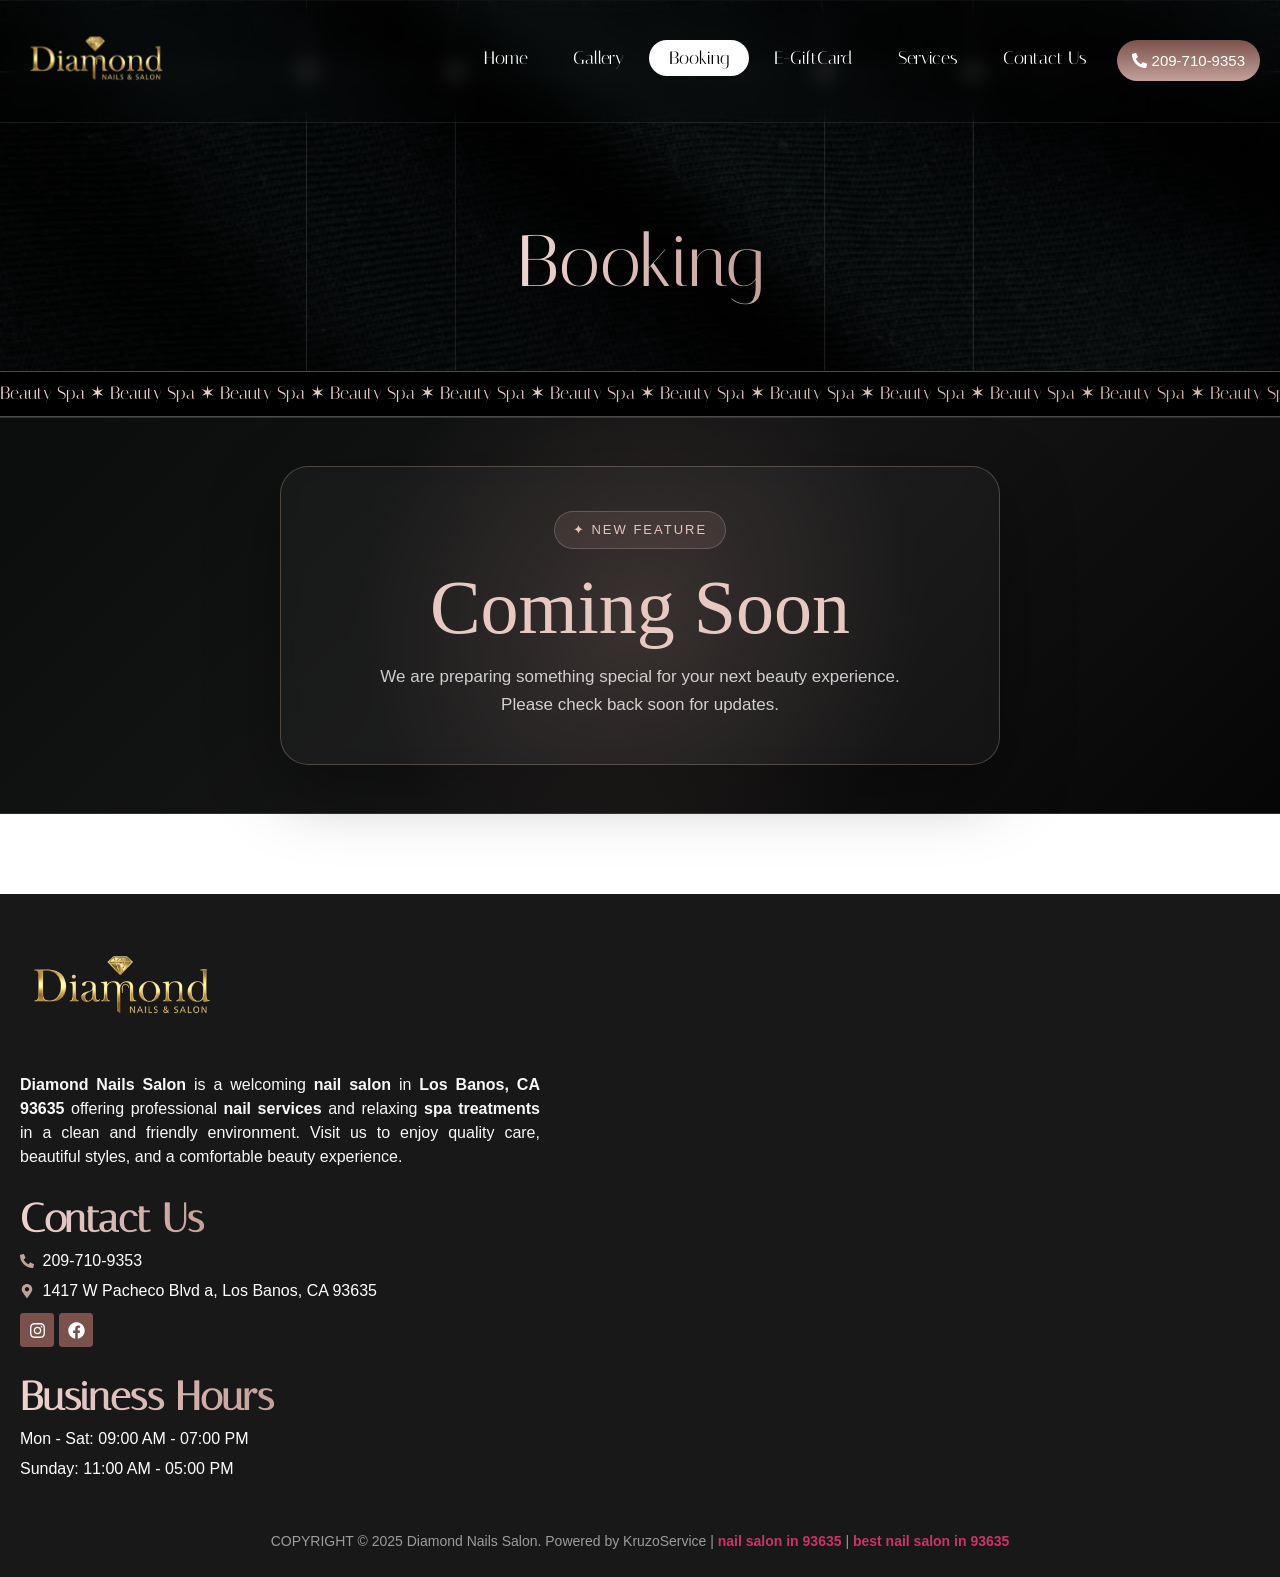
==== commit 08bbd1a4: "feat: update logo transfarent" ====
--- a/booking.html
+++ b/booking.html
@@ -879,6 +879,7 @@
                       assets/images/image-6-cdd45d088b.png           1262w
                     "
                     sizes="(max-width: 749px) 100vw, 749px"
+                    style="width: 150px; height: auto;"
                   />
                 </a>
               </div>
@@ -1321,6 +1322,7 @@
                     assets/images/image-6-cdd45d088b.png           1262w
                   "
                   sizes="(max-width: 749px) 100vw, 749px"
+                  style="width: 200px; height: auto;"
                 />
               </div>
             </div>
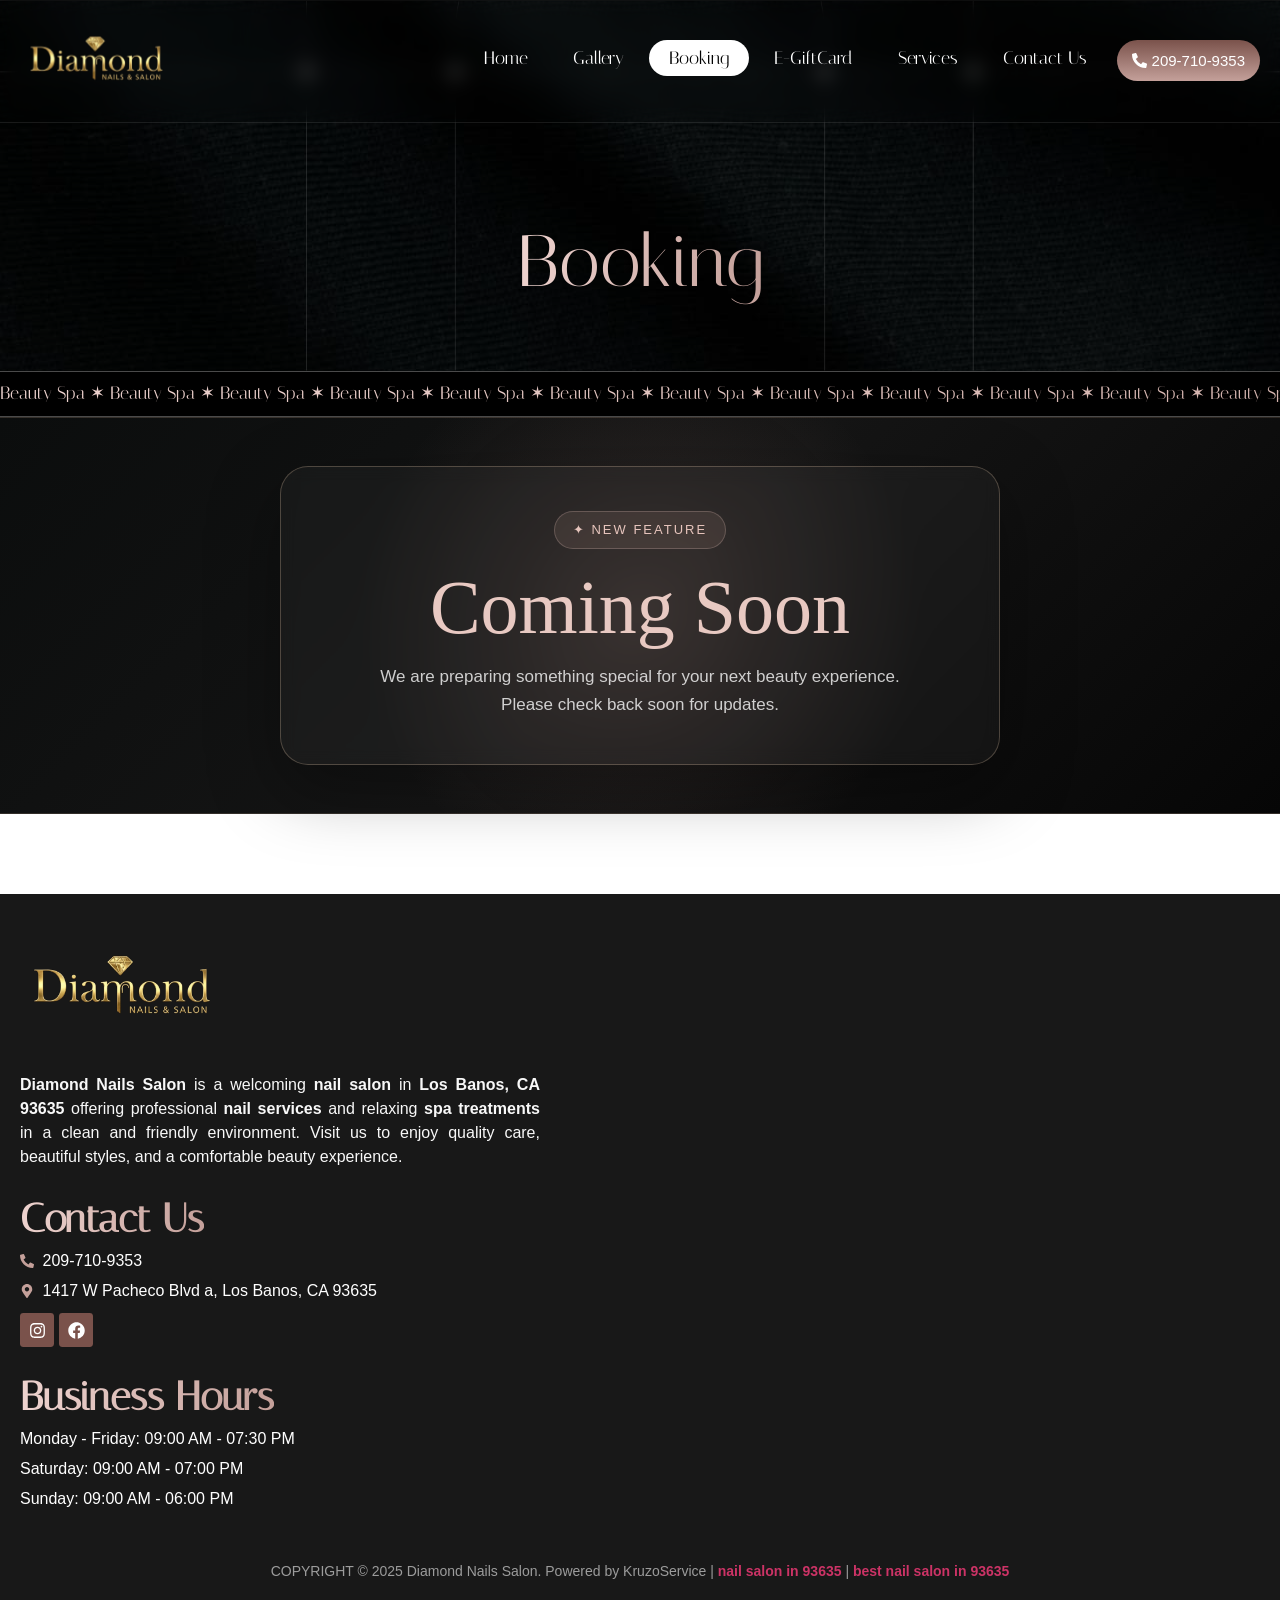
==== commit 1316486f: "update working time, check price service" ====
--- a/booking.html
+++ b/booking.html
@@ -19,7 +19,7 @@
       property="og:description"
       content="Booking GENERAL In this privacy &amp; cookies policy (“Policy”), we describe the information that we collect about you, that you provide to us, is provided to us by third parties, and will be processed by us, as you use this Application (our “App”) and the services available through this App, our mobile application, and for […]"
     />
-    <meta property="og:url" content="https://solnailsspacary.com/booking/" />
+    <meta property="og:url" content="https://diamondnailssalonlosbanos.com/booking/" />
     <meta property="og:site_name" content="Diamond Nails Salon" />
     <meta
       property="article:publisher"
@@ -42,50 +42,50 @@
         "@graph": [
           {
             "@type": "WebPage",
-            "@id": "https://solnailsspacary.com/booking/",
-            "url": "https://solnailsspacary.com/booking/",
+            "@id": "https://diamondnailssalonlosbanos.com/booking/",
+            "url": "https://diamondnailssalonlosbanos.com/booking/",
             "name": "Booking - Nail salon in Cary | Diamond Nails Salon | CA 93635",
-            "isPartOf": { "@id": "https://solnailsspacary.com/#website" },
+            "isPartOf": { "@id": "https://diamondnailssalonlosbanos.com/#website" },
             "datePublished": "2024-12-26T17:07:04+00:00",
             "dateModified": "2026-03-06T20:10:33+00:00",
             "breadcrumb": {
-              "@id": "https://solnailsspacary.com/booking/#breadcrumb"
+              "@id": "https://diamondnailssalonlosbanos.com/booking/#breadcrumb"
             },
             "inLanguage": "en-US",
             "potentialAction": [
               {
                 "@type": "ReadAction",
-                "target": ["https://solnailsspacary.com/booking/"]
+                "target": ["https://diamondnailssalonlosbanos.com/booking/"]
               }
             ]
           },
           {
             "@type": "BreadcrumbList",
-            "@id": "https://solnailsspacary.com/booking/#breadcrumb",
+            "@id": "https://diamondnailssalonlosbanos.com/booking/#breadcrumb",
             "itemListElement": [
               {
                 "@type": "ListItem",
                 "position": 1,
                 "name": "Home",
-                "item": "https://solnailsspacary.com/"
+                "item": "https://diamondnailssalonlosbanos.com/"
               },
               { "@type": "ListItem", "position": 2, "name": "Booking" }
             ]
           },
           {
             "@type": "WebSite",
-            "@id": "https://solnailsspacary.com/#website",
-            "url": "https://solnailsspacary.com/",
+            "@id": "https://diamondnailssalonlosbanos.com/#website",
+            "url": "https://diamondnailssalonlosbanos.com/",
             "name": "Nail salon in Cary | Diamond Nails Salon | CA 93635",
             "description": "Best nail salon in 93635",
-            "publisher": { "@id": "https://solnailsspacary.com/#organization" },
+            "publisher": { "@id": "https://diamondnailssalonlosbanos.com/#organization" },
             "alternateName": "Diamond Nails Salon",
             "potentialAction": [
               {
                 "@type": "SearchAction",
                 "target": {
                   "@type": "EntryPoint",
-                  "urlTemplate": "https://solnailsspacary.com/?s={search_term_string}"
+                  "urlTemplate": "https://diamondnailssalonlosbanos.com/?s={search_term_string}"
                 },
                 "query-input": {
                   "@type": "PropertyValueSpecification",
@@ -98,14 +98,14 @@
           },
           {
             "@type": "Organization",
-            "@id": "https://solnailsspacary.com/#organization",
+            "@id": "https://diamondnailssalonlosbanos.com/#organization",
             "name": "Diamond Nails Salon",
             "alternateName": "Diamond Nails Salon",
-            "url": "https://solnailsspacary.com/",
+            "url": "https://diamondnailssalonlosbanos.com/",
             "logo": {
               "@type": "ImageObject",
               "inLanguage": "en-US",
-              "@id": "https://solnailsspacary.com/#/schema/logo/image/",
+              "@id": "https://diamondnailssalonlosbanos.com/#/schema/logo/image/",
               "url": "assets/images/image-6-cdd45d088b.png",
               "contentUrl": "assets/images/image-6-cdd45d088b.png",
               "width": 1262,
@@ -113,11 +113,11 @@
               "caption": "Diamond Nails Salon"
             },
             "image": {
-              "@id": "https://solnailsspacary.com/#/schema/logo/image/"
+              "@id": "https://diamondnailssalonlosbanos.com/#/schema/logo/image/"
             },
             "sameAs": [
               "https://www.facebook.com/DiamondNailsSalon4",
-              "https://www.instagram.com/solnailsspacary"
+              "https://www.instagram.com/diamondnailssalonlosbanos"
             ],
             "description": "At to Diamond Nails Salon, a modern nail salon in Los Banos, CA 93635 relaxation, expert care come together to create a refreshing self-care experience",
             "telephone": "+1-919-467-8168",
@@ -127,13 +127,13 @@
               "minValue": "1",
               "maxValue": "10"
             },
-            "publishingPrinciples": "https://solnailsspacary.com/",
-            "ownershipFundingInfo": "https://solnailsspacary.com/",
-            "actionableFeedbackPolicy": "https://solnailsspacary.com/services/",
-            "correctionsPolicy": "https://solnailsspacary.com/contact-us/",
-            "ethicsPolicy": "https://solnailsspacary.com/booking/",
-            "diversityPolicy": "https://solnailsspacary.com/gallery/",
-            "diversityStaffingReport": "https://solnailsspacary.com/"
+            "publishingPrinciples": "https://diamondnailssalonlosbanos.com/",
+            "ownershipFundingInfo": "https://diamondnailssalonlosbanos.com/",
+            "actionableFeedbackPolicy": "https://diamondnailssalonlosbanos.com/services/",
+            "correctionsPolicy": "https://diamondnailssalonlosbanos.com/contact-us/",
+            "ethicsPolicy": "https://diamondnailssalonlosbanos.com/booking/",
+            "diversityPolicy": "https://diamondnailssalonlosbanos.com/gallery/",
+            "diversityStaffingReport": "https://diamondnailssalonlosbanos.com/"
           }
         ]
       }
@@ -145,25 +145,25 @@
       rel="alternate"
       type="application/rss+xml"
       title="Nail salon in Cary | Diamond Nails Salon | CA 93635 » Feed"
-      href="https://solnailsspacary.com/feed/"
+      href="https://diamondnailssalonlosbanos.com/feed/"
     />
     <link
       rel="alternate"
       type="application/rss+xml"
       title="Nail salon in Cary | Diamond Nails Salon | CA 93635 » Comments Feed"
-      href="https://solnailsspacary.com/comments/feed/"
+      href="https://diamondnailssalonlosbanos.com/comments/feed/"
     />
     <link
       rel="alternate"
       title="oEmbed (JSON)"
       type="application/json+oembed"
-      href="https://solnailsspacary.com/wp-json/oembed/1.0/embed?url=https%3A%2F%2Fsolnailsspacary.com%2Fbooking%2F"
+      href="https://diamondnailssalonlosbanos.com/wp-json/oembed/1.0/embed?url=https%3A%2F%2Fdiamondnailssalonlosbanos.com%2Fbooking%2F"
     />
     <link
       rel="alternate"
       title="oEmbed (XML)"
       type="text/xml+oembed"
-      href="https://solnailsspacary.com/wp-json/oembed/1.0/embed?url=https%3A%2F%2Fsolnailsspacary.com%2Fbooking%2F&amp;format=xml"
+      href="https://diamondnailssalonlosbanos.com/wp-json/oembed/1.0/embed?url=https%3A%2F%2Fdiamondnailssalonlosbanos.com%2Fbooking%2F&amp;format=xml"
     />
     <style id="wp-img-auto-sizes-contain-inline-css">
       img:is([sizes="auto" i], [sizes^="auto," i]) {
@@ -737,22 +737,22 @@
     ></script>
     <link
       rel="https://api.w.org/"
-      href="https://solnailsspacary.com/wp-json/"
+      href="https://diamondnailssalonlosbanos.com/wp-json/"
     />
     <link
       rel="alternate"
       title="JSON"
       type="application/json"
-      href="https://solnailsspacary.com/wp-json/wp/v2/pages/398"
+      href="https://diamondnailssalonlosbanos.com/wp-json/wp/v2/pages/398"
     />
     <link
       rel="EditURI"
       type="application/rsd+xml"
       title="RSD"
-      href="https://solnailsspacary.com/xmlrpc.php?rsd"
+      href="https://diamondnailssalonlosbanos.com/xmlrpc.php?rsd"
     />
 
-    <link rel="shortlink" href="https://solnailsspacary.com/?p=398" />
+    <link rel="shortlink" href="https://diamondnailssalonlosbanos.com/?p=398" />
     <meta name="generator" content="Site Kit by Google 1.168.0" />
     <meta
       name="generator"
@@ -1447,7 +1447,7 @@
                   <span class="elementor-grid-item" role="listitem">
                     <a
                       class="elementor-icon elementor-social-icon elementor-social-icon-instagram elementor-repeater-item-a7bb11e"
-                      href="https://www.instagram.com/solnailsspacary/"
+                      href="https://www.instagram.com/diamondnailssalonlosbanos/"
                       target="_blank"
                     >
                       <span class="elementor-screen-only">Instagram</span>
@@ -1518,14 +1518,19 @@
               <div class="elementor-widget-container">
                 <ul class="elementor-icon-list-items">
                   <li class="elementor-icon-list-item">
-                    <span class="elementor-icon-list-text"
-                      >Mon - Sat: 09:00 AM - 07:00 PM</span
-                    >
+                    <span class="elementor-icon-list-text">
+                      Monday - Friday: 09:00 AM - 07:30 PM
+                    </span>
                   </li>
                   <li class="elementor-icon-list-item">
-                    <span class="elementor-icon-list-text"
-                      >Sunday: 11:00 AM - 05:00 PM</span
-                    >
+                    <span class="elementor-icon-list-text">
+                      Saturday: 09:00 AM - 07:00 PM
+                    </span>
+                  </li>
+                  <li class="elementor-icon-list-item">
+                    <span class="elementor-icon-list-text">
+                      Sunday: 09:00 AM - 06:00 PM
+                    </span>
                   </li>
                 </ul>
               </div>
@@ -1778,9 +1783,9 @@
         },
         urls: {
           assets:
-            "https:\/\/solnailsspacary.com\/wp-content\/plugins\/elementor\/assets\/",
-          ajaxurl: "https:\/\/solnailsspacary.com\/wp-admin\/admin-ajax.php",
-          uploadUrl: "https:\/\/solnailsspacary.com\/wp-content\/uploads",
+            "https:\/\/diamondnailssalonlosbanos.com\/wp-content\/plugins\/elementor\/assets\/",
+          ajaxurl: "https:\/\/diamondnailssalonlosbanos.com\/wp-admin\/admin-ajax.php",
+          uploadUrl: "https:\/\/diamondnailssalonlosbanos.com\/wp-content\/uploads",
         },
         nonces: { floatingButtonsClickTracking: "b99576f162" },
         swiperClass: "swiper",
@@ -1824,7 +1829,7 @@
     ></script>
     <script id="elementskit-framework-js-frontend-js-after">
       var elementskit = {
-        resturl: "https://solnailsspacary.com/wp-json/elementskit/v1/",
+        resturl: "https://diamondnailssalonlosbanos.com/wp-json/elementskit/v1/",
       };
 
       //# sourceURL=elementskit-framework-js-frontend-js-after
@@ -1845,12 +1850,12 @@
     </script>
     <script id="elementor-pro-frontend-js-before">
       var ElementorProFrontendConfig = {
-        ajaxurl: "https:\/\/solnailsspacary.com\/wp-admin\/admin-ajax.php",
+        ajaxurl: "https:\/\/diamondnailssalonlosbanos.com\/wp-admin\/admin-ajax.php",
         nonce: "7a0a2767a0",
         urls: {
           assets:
-            "https:\/\/solnailsspacary.com\/wp-content\/plugins\/elementor-pro\/assets\/",
-          rest: "https:\/\/solnailsspacary.com\/wp-json\/",
+            "https:\/\/diamondnailssalonlosbanos.com\/wp-content\/plugins\/elementor-pro\/assets\/",
+          rest: "https:\/\/diamondnailssalonlosbanos.com\/wp-json\/",
         },
         settings: { lazy_load_background_images: true },
         popup: { hasPopUps: false },
@@ -1879,7 +1884,7 @@
         facebook_sdk: { lang: "en_US", app_id: "" },
         lottie: {
           defaultAnimationUrl:
-            "https:\/\/solnailsspacary.com\/wp-content\/plugins\/elementor-pro\/modules\/lottie\/assets\/animations\/default.json",
+            "https:\/\/diamondnailssalonlosbanos.com\/wp-content\/plugins\/elementor-pro\/modules\/lottie\/assets\/animations\/default.json",
         },
       };
       //# sourceURL=elementor-pro-frontend-js-before
@@ -1899,7 +1904,7 @@
     ></script>
     <script id="elementskit-elementor-js-extra">
       var ekit_config = {
-        ajaxurl: "https://solnailsspacary.com/wp-admin/admin-ajax.php",
+        ajaxurl: "https://diamondnailssalonlosbanos.com/wp-admin/admin-ajax.php",
         nonce: "bd3c71c0bb",
       };
       //# sourceURL=elementskit-elementor-js-extra
@@ -2058,7 +2063,7 @@
                 ? r(t.concatemoji)
                 : t.wpemoji && t.twemoji && (r(t.twemoji), r(t.wpemoji))));
         }));
-      //# sourceURL=https://solnailsspacary.com/wp-includes/js/wp-emoji-loader.min.js
+      //# sourceURL=https://diamondnailssalonlosbanos.com/wp-includes/js/wp-emoji-loader.min.js
     </script>
   </body>
 </html>
